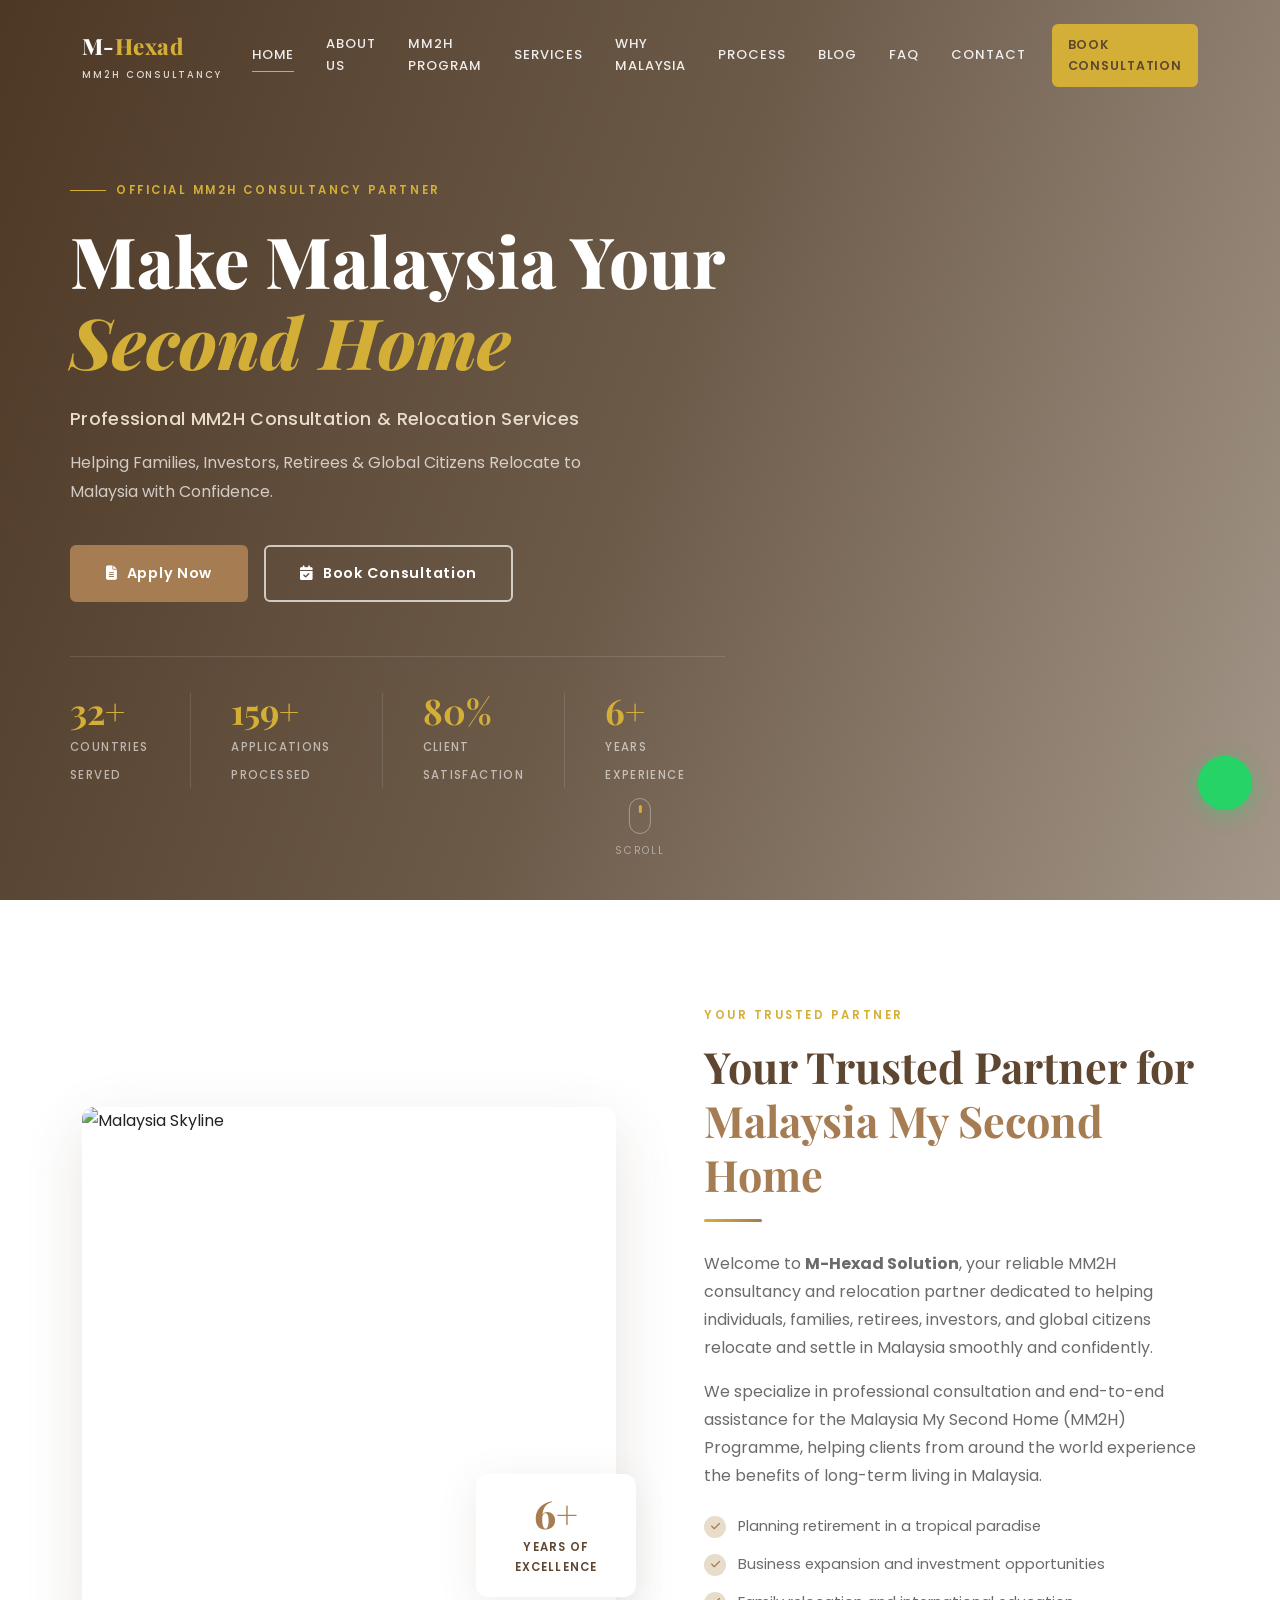
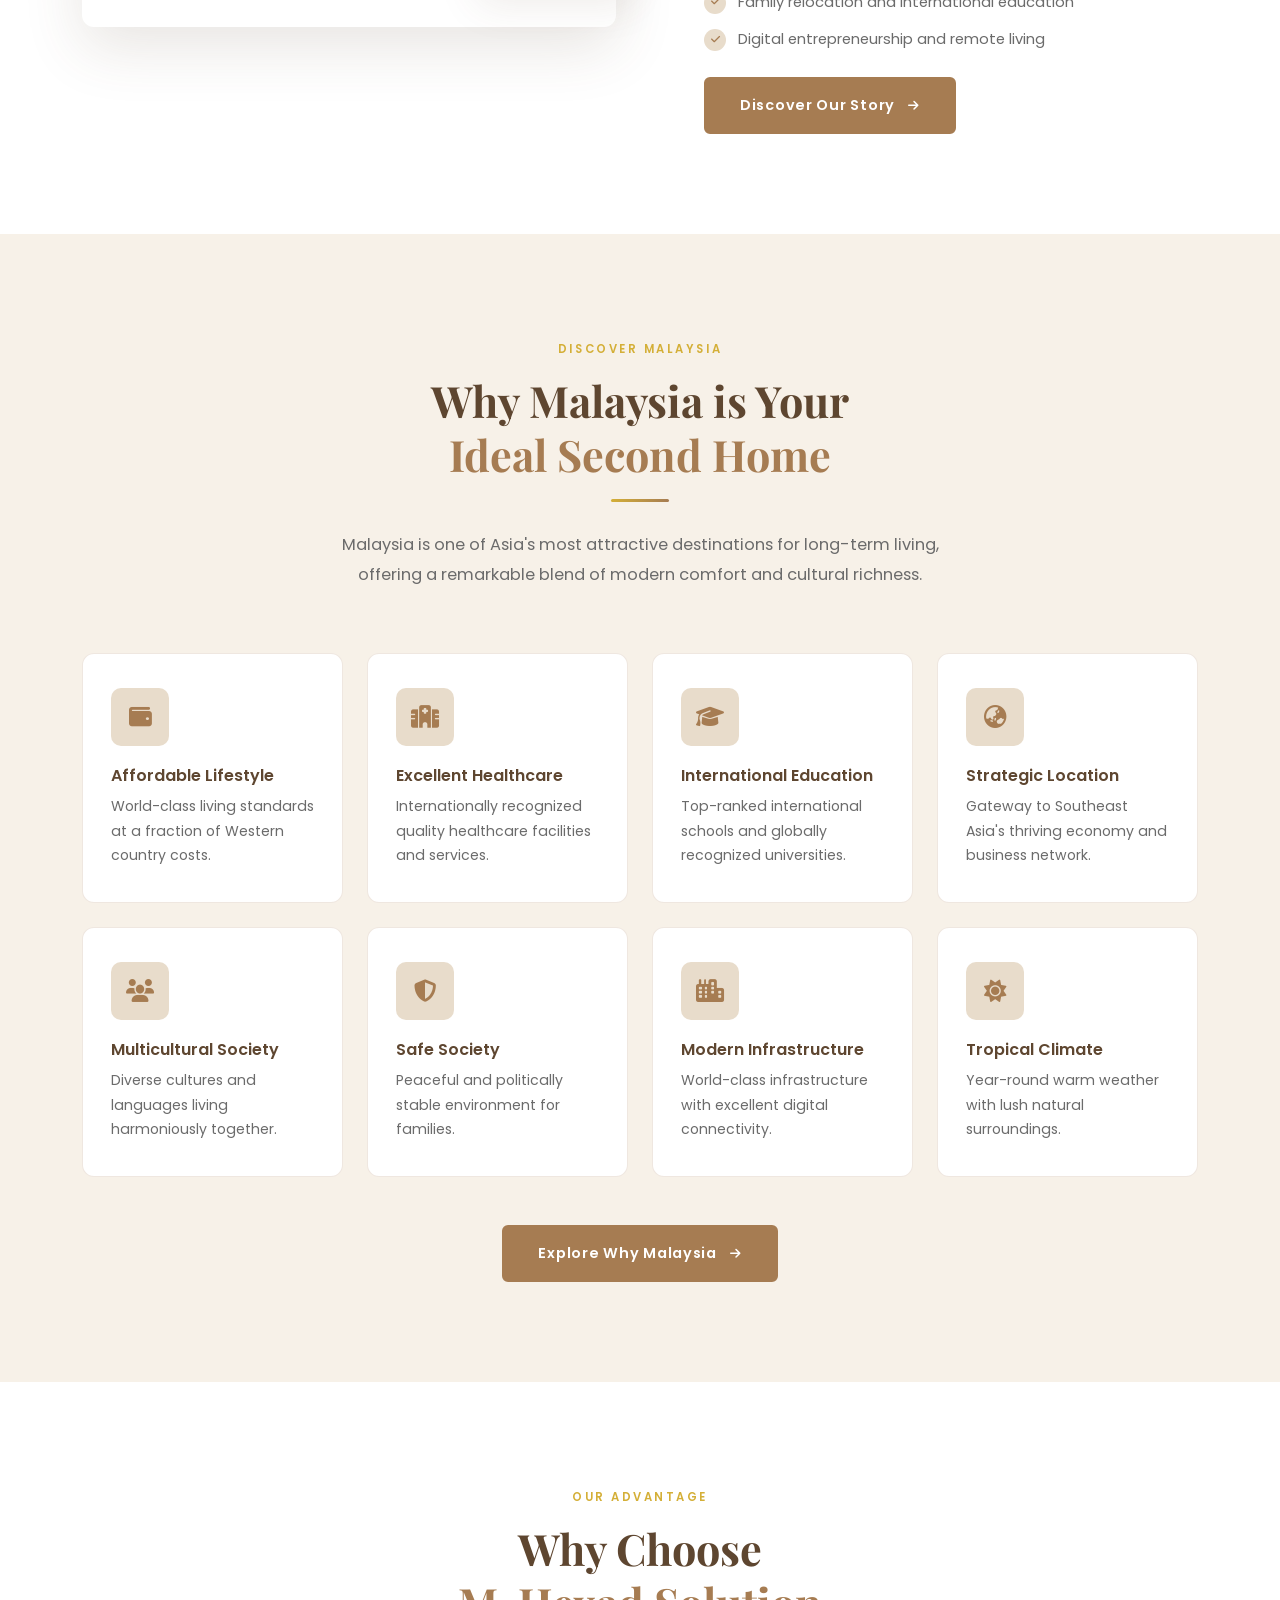
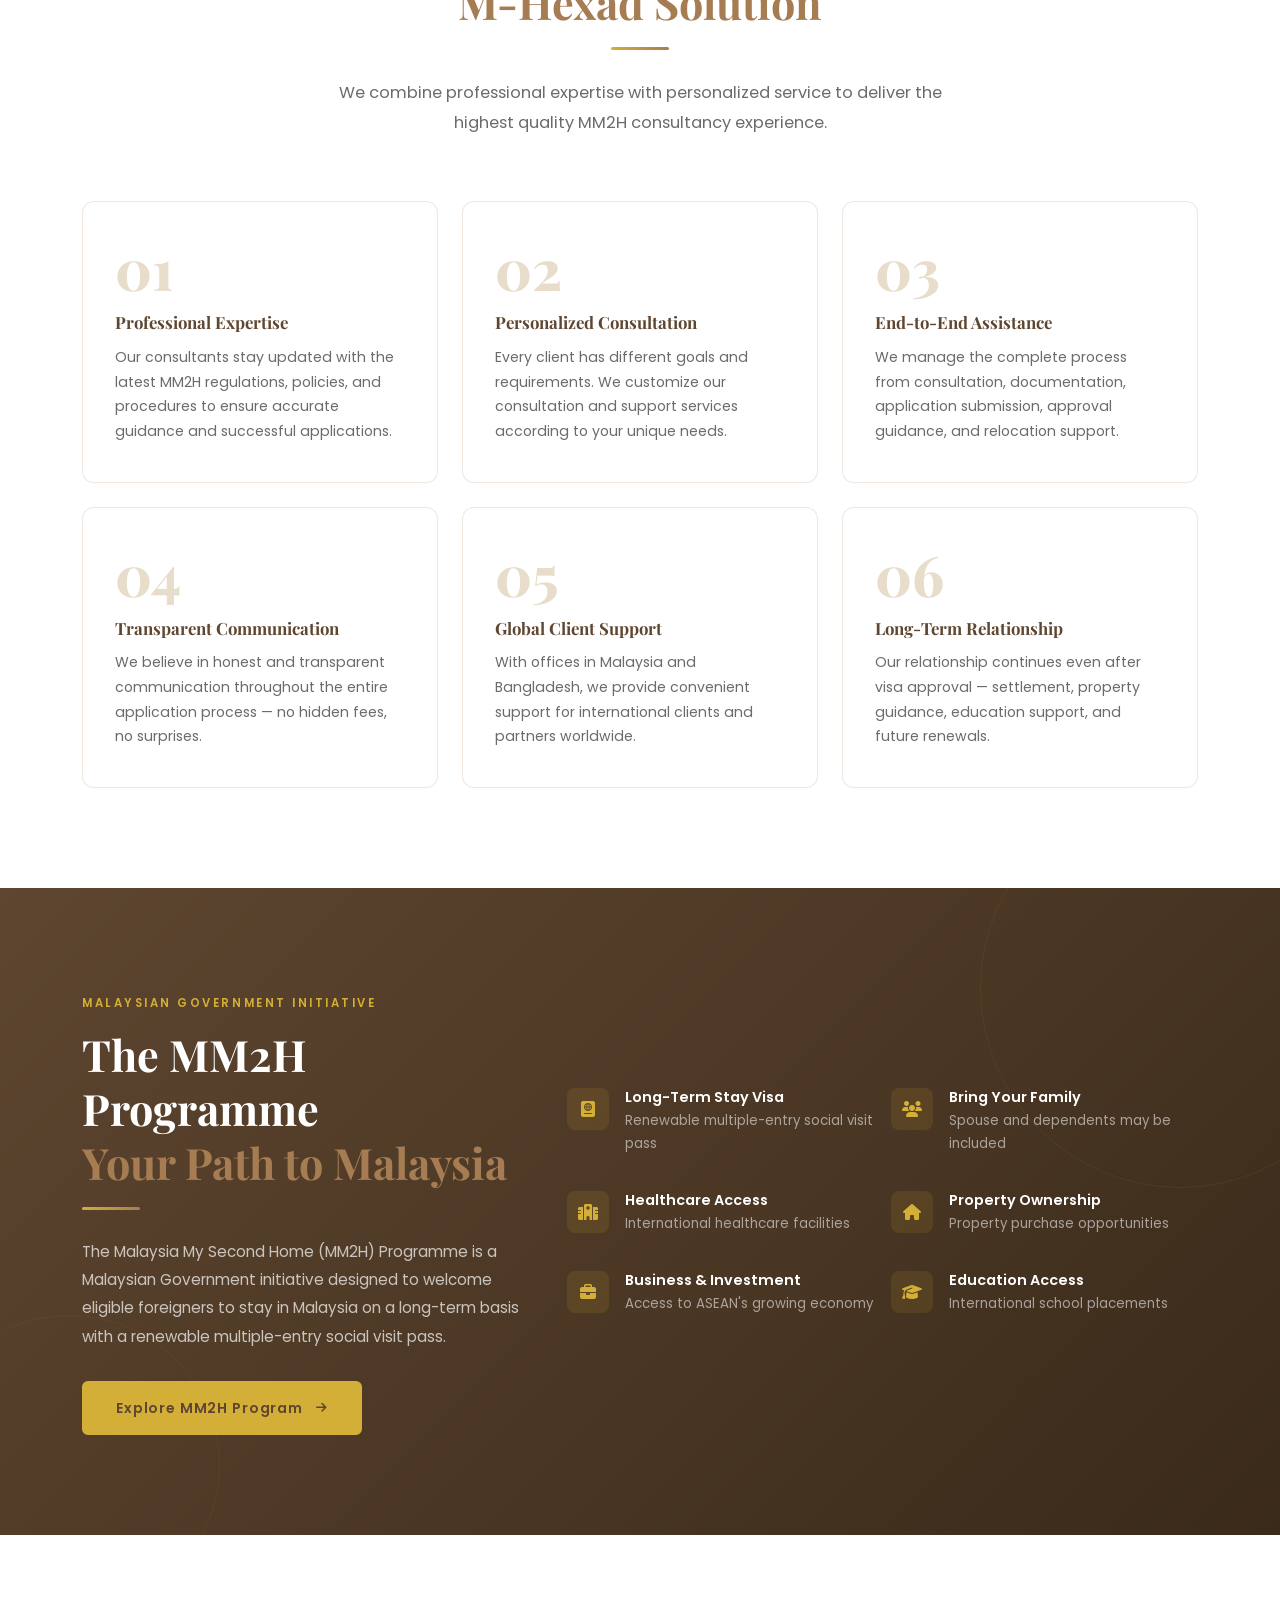
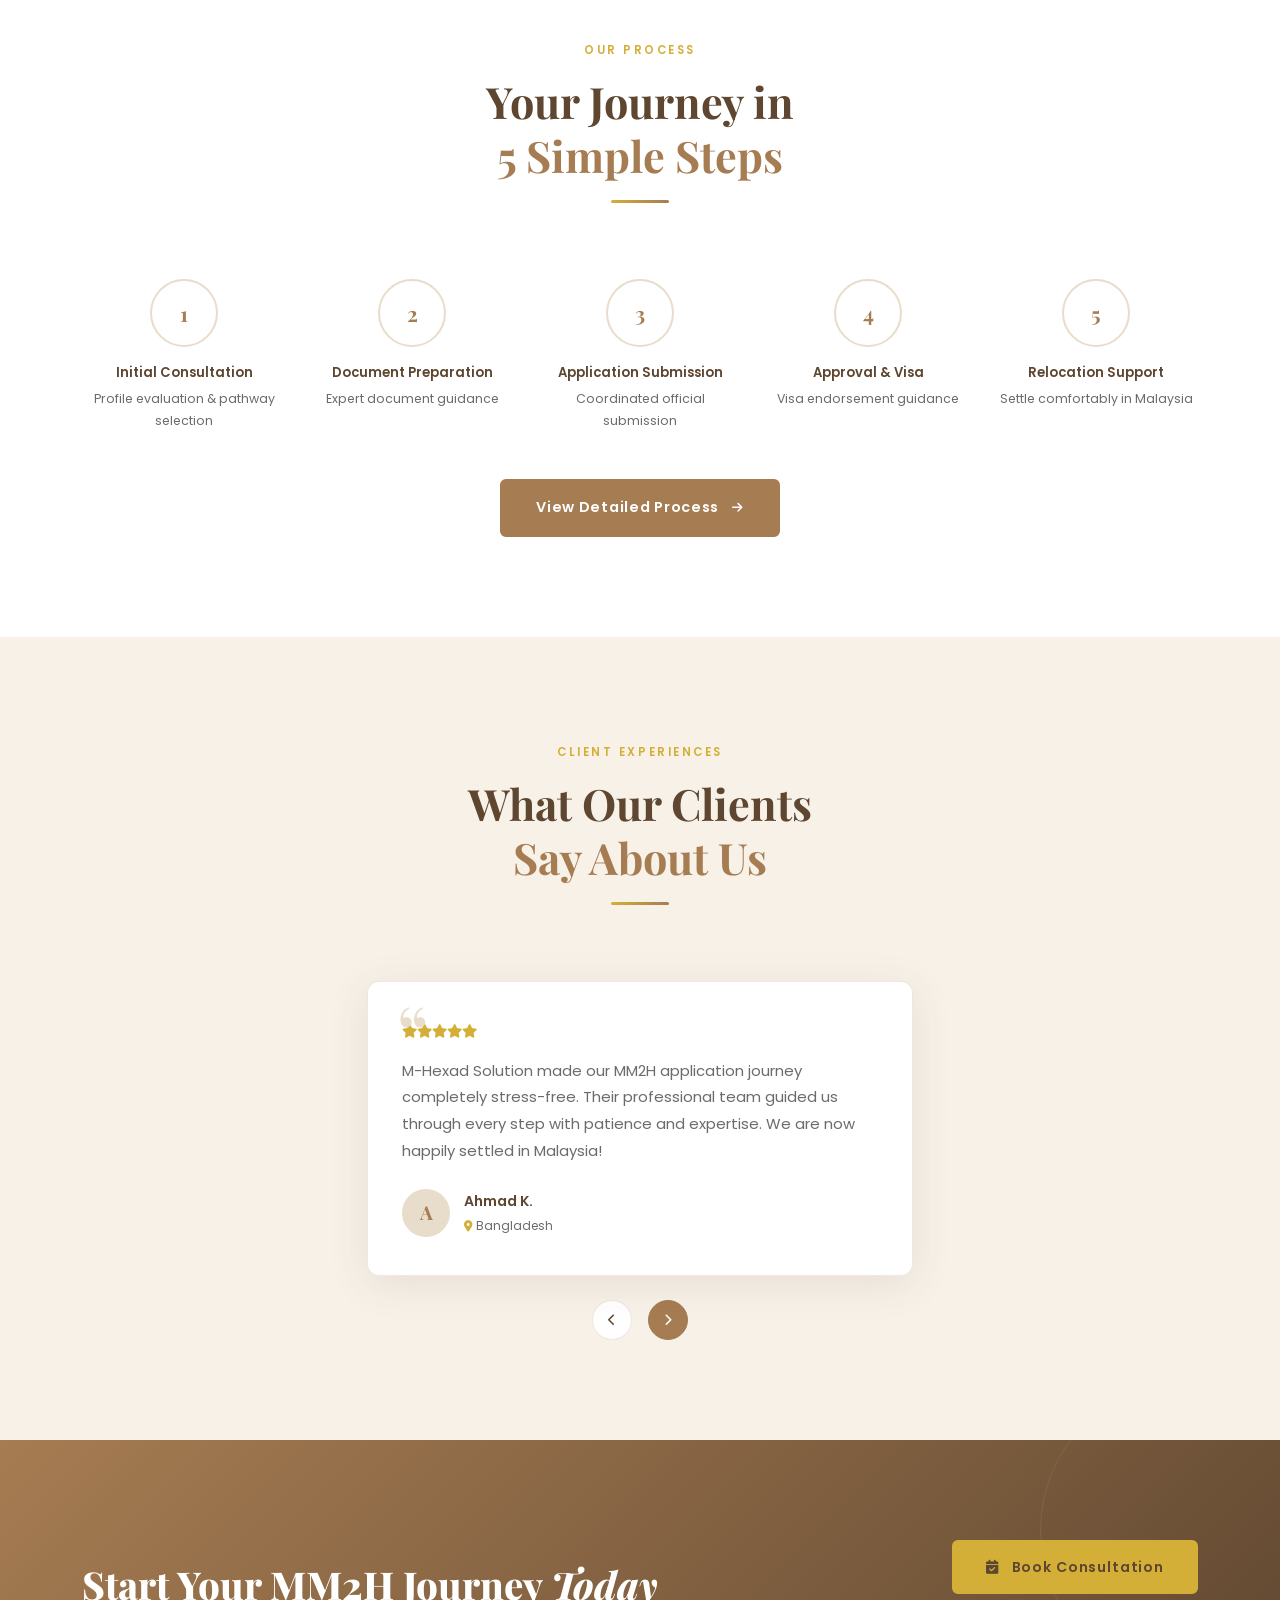
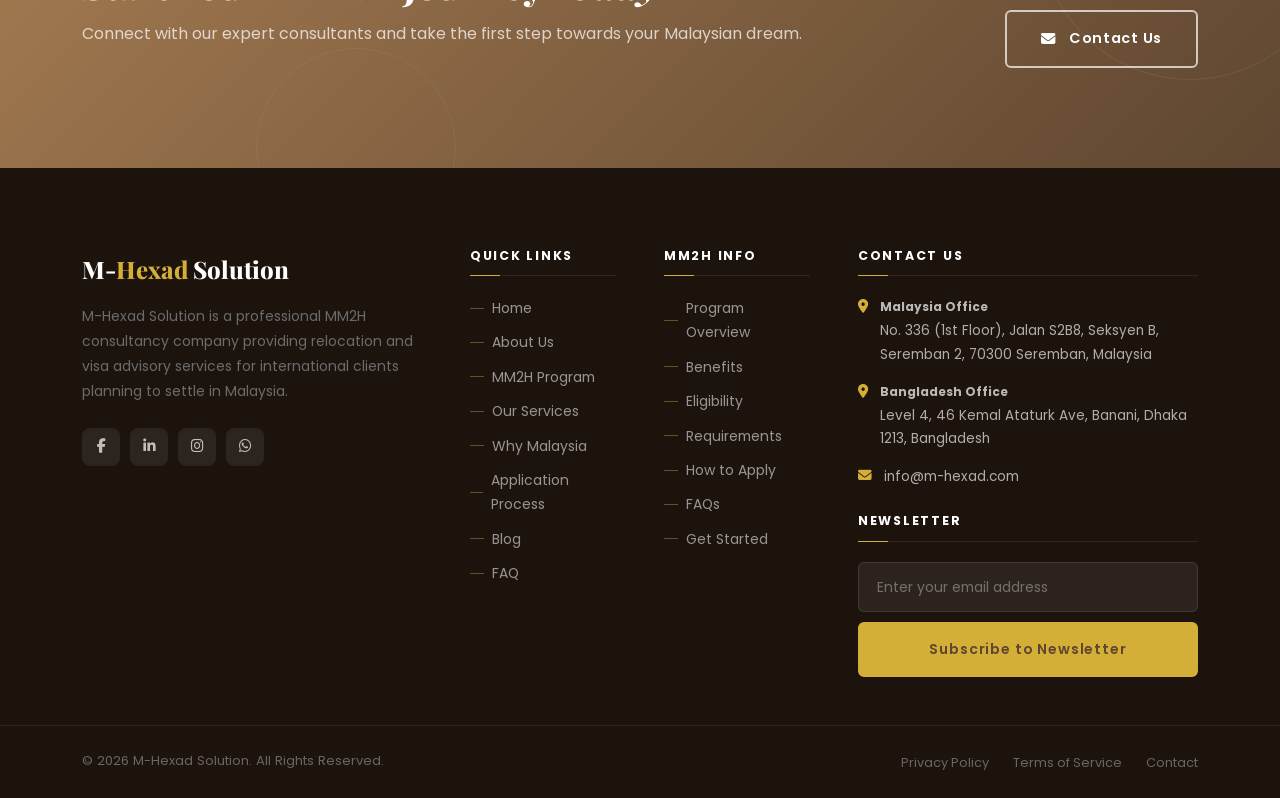
==== index.html @ 9407a7ca "Full Frontend" ====
<!DOCTYPE html>
<html lang="en">

<head>
    <meta charset="UTF-8" />
    <meta name="viewport" content="width=device-width, initial-scale=1.0" />
    <meta name="description"
        content="M-Hexad Solution — Professional MM2H Consultancy & Relocation Services. Helping families, investors, retirees & global citizens relocate to Malaysia with confidence." />
    <title>M-Hexad Solution | Malaysia MM2H Consultancy</title>
    <!-- Bootstrap 5.3 -->
    <link rel="stylesheet" href="https://cdn.jsdelivr.net/npm/bootstrap@5.3.3/dist/css/bootstrap.min.css" />
    <!-- AOS -->
    <link rel="stylesheet" href="https://cdn.jsdelivr.net/npm/aos@2.3.4/dist/aos.css" />
    <!-- Font Awesome -->
    <link rel="stylesheet" href="https://cdnjs.cloudflare.com/ajax/libs/font-awesome/6.5.0/css/all.min.css" />
    <!-- Google Fonts -->
    <link rel="preconnect" href="https://fonts.googleapis.com" />
    <link rel="preconnect" href="https://fonts.gstatic.com" crossorigin />
    <link
        href="https://fonts.googleapis.com/css2?family=Playfair+Display:ital,wght@0,400;0,600;0,700;0,800;1,400;1,600&family=Poppins:wght@300;400;500;600;700&display=swap"
        rel="stylesheet" />
    <!-- Custom CSS -->
    <link rel="stylesheet" href="assets/css/style.css" />
</head>

<body>

    <!-- ============================================================
       NAVIGATION
  ============================================================ -->
    <nav id="mainNav" class="navbar navbar-expand-lg">
        <div class="container">
            <a class="navbar-brand" href="index.html">
                M-<span class="brand-accent">Hexad</span>
                <span class="brand-sub">MM2H Consultancy</span>
            </a>
            <button class="navbar-toggler" type="button" id="navbarToggler" data-bs-toggle="collapse"
                data-bs-target="#navbarMain">
                <i class="fa fa-bars"></i>
            </button>
            <div class="collapse navbar-collapse justify-content-end" id="navbarMain">
                <ul class="navbar-nav align-items-lg-center gap-lg-1">
                    <li class="nav-item"><a class="nav-link active" href="index.html">Home</a></li>
                    <li class="nav-item"><a class="nav-link" href="about.html">About Us</a></li>
                    <li class="nav-item"><a class="nav-link" href="mm2h.html">MM2H Program</a></li>
                    <li class="nav-item"><a class="nav-link" href="services.html">Services</a></li>
                    <li class="nav-item"><a class="nav-link" href="why-malaysia.html">Why Malaysia</a></li>
                    <li class="nav-item"><a class="nav-link" href="process.html">Process</a></li>
                    <li class="nav-item"><a class="nav-link" href="blog.html">Blog</a></li>
                    <li class="nav-item"><a class="nav-link" href="faq.html">FAQ</a></li>
                    <li class="nav-item"><a class="nav-link" href="contact.html">Contact</a></li>
                    <li class="nav-item"><a class="nav-link nav-cta" href="contact.html">Book Consultation</a></li>
                </ul>
            </div>
        </div>
    </nav>

    <!-- ============================================================
       HERO
  ============================================================ -->
    <section id="hero">
        <div class="hero-bg"></div>
        <div class="hero-overlay"></div>
        <div class="container hero-content">
            <div class="row">
                <div class="col-lg-8 col-xl-7">
                    <div class="hero-label" data-aos="fade-down">Official MM2H Consultancy Partner</div>
                    <h1 class="hero-title" data-aos="fade-up" data-aos-delay="100">
                        Make Malaysia Your<br /><em>Second Home</em>
                    </h1>
                    <p class="hero-subtitle" data-aos="fade-up" data-aos-delay="180">Professional MM2H Consultation
                        &amp; Relocation Services</p>
                    <p class="hero-desc" data-aos="fade-up" data-aos-delay="240">Helping Families, Investors, Retirees
                        &amp; Global Citizens Relocate to Malaysia with Confidence.</p>
                    <div class="hero-buttons" data-aos="fade-up" data-aos-delay="300">
                        <a href="mm2h.html" class="btn-primary-custom"><i class="fa fa-file-alt"></i> Apply Now</a>
                        <a href="contact.html" class="btn-outline-custom"><i class="fa fa-calendar-check"></i> Book
                            Consultation</a>
                    </div>
                    <div class="hero-stats" data-aos="fade-up" data-aos-delay="360">
                        <div class="hero-stat-item">
                            <span class="hero-stat-number counter-number" data-target="40" data-suffix="+">0+</span>
                            <span class="hero-stat-label">Countries Served</span>
                        </div>
                        <div class="hero-stat-item">
                            <span class="hero-stat-number counter-number" data-target="500" data-suffix="+">0+</span>
                            <span class="hero-stat-label">Applications Processed</span>
                        </div>
                        <div class="hero-stat-item">
                            <span class="hero-stat-number counter-number" data-target="98" data-suffix="%">0%</span>
                            <span class="hero-stat-label">Client Satisfaction</span>
                        </div>
                        <div class="hero-stat-item">
                            <span class="hero-stat-number counter-number" data-target="8" data-suffix="+">0+</span>
                            <span class="hero-stat-label">Years Experience</span>
                        </div>
                    </div>
                </div>
            </div>
        </div>
        <div class="hero-scroll-indicator" style="cursor:pointer;">
            <div class="scroll-mouse"></div>
            <span>Scroll</span>
        </div>
    </section>

    <!-- ============================================================
       WELCOME / ABOUT SECTION
  ============================================================ -->
    <section class="section-pad bg-white">
        <div class="container">
            <div class="row align-items-center g-5">
                <div class="col-lg-6" data-aos="fade-right">
                    <div class="welcome-image-wrap">
                        <img src="https://images.unsplash.com/photo-1559628376-f3fe5f782a2e?w=800&q=85"
                            alt="Malaysia Skyline" class="welcome-image-main" />
                        <div class="welcome-image-badge">
                            <span class="badge-number counter-number" data-target="8" data-suffix="+">0+</span>
                            <div class="badge-text">Years of<br />Excellence</div>
                        </div>
                    </div>
                </div>
                <div class="col-lg-6" data-aos="fade-left">
                    <div class="welcome-content-wrap">
                        <span class="section-label">Your Trusted Partner</span>
                        <h2 class="section-title">Your Trusted Partner for<br /><span>Malaysia My Second Home</span>
                        </h2>
                        <div class="section-divider"></div>
                        <p class="mb-3">Welcome to <strong>M-Hexad Solution</strong>, your reliable MM2H consultancy and
                            relocation partner dedicated to helping individuals, families, retirees, investors, and
                            global citizens relocate and settle in Malaysia smoothly and confidently.</p>
                        <p class="mb-4">We specialize in professional consultation and end-to-end assistance for the
                            Malaysia My Second Home (MM2H) Programme, helping clients from around the world experience
                            the benefits of long-term living in Malaysia.</p>
                        <ul class="check-list mb-4">
                            <li><span class="check-icon"><i class="fa fa-check"></i></span>Planning retirement in a
                                tropical paradise</li>
                            <li><span class="check-icon"><i class="fa fa-check"></i></span>Business expansion and
                                investment opportunities</li>
                            <li><span class="check-icon"><i class="fa fa-check"></i></span>Family relocation and
                                international education</li>
                            <li><span class="check-icon"><i class="fa fa-check"></i></span>Digital entrepreneurship and
                                remote living</li>
                        </ul>
                        <a href="about.html" class="btn-primary-custom">Discover Our Story <i
                                class="fa fa-arrow-right ms-1" style="font-size:0.75rem;"></i></a>
                    </div>
                </div>
            </div>
        </div>
    </section>

    <!-- ============================================================
       WHY MALAYSIA — ICON CARDS
  ============================================================ -->
    <section class="section-pad bg-cream">
        <div class="container">
            <div class="row justify-content-center text-center mb-5">
                <div class="col-lg-7" data-aos="fade-up">
                    <span class="section-label">Discover Malaysia</span>
                    <h2 class="section-title">Why Malaysia is Your<br /><span>Ideal Second Home</span></h2>
                    <div class="section-divider center"></div>
                    <p class="section-desc mx-auto">Malaysia is one of Asia's most attractive destinations for long-term
                        living, offering a remarkable blend of modern comfort and cultural richness.</p>
                </div>
            </div>
            <div class="row g-4">
                <div class="col-sm-6 col-lg-3" data-aos="fade-up" data-aos-delay="0">
                    <div class="icon-card">
                        <div class="card-icon"><i class="fa fa-wallet"></i></div>
                        <h5>Affordable Lifestyle</h5>
                        <p>World-class living standards at a fraction of Western country costs.</p>
                    </div>
                </div>
                <div class="col-sm-6 col-lg-3" data-aos="fade-up" data-aos-delay="80">
                    <div class="icon-card">
                        <div class="card-icon"><i class="fa fa-hospital"></i></div>
                        <h5>Excellent Healthcare</h5>
                        <p>Internationally recognized quality healthcare facilities and services.</p>
                    </div>
                </div>
                <div class="col-sm-6 col-lg-3" data-aos="fade-up" data-aos-delay="160">
                    <div class="icon-card">
                        <div class="card-icon"><i class="fa fa-graduation-cap"></i></div>
                        <h5>International Education</h5>
                        <p>Top-ranked international schools and globally recognized universities.</p>
                    </div>
                </div>
                <div class="col-sm-6 col-lg-3" data-aos="fade-up" data-aos-delay="240">
                    <div class="icon-card">
                        <div class="card-icon"><i class="fa fa-globe-asia"></i></div>
                        <h5>Strategic Location</h5>
                        <p>Gateway to Southeast Asia's thriving economy and business network.</p>
                    </div>
                </div>
                <div class="col-sm-6 col-lg-3" data-aos="fade-up" data-aos-delay="0">
                    <div class="icon-card">
                        <div class="card-icon"><i class="fa fa-users"></i></div>
                        <h5>Multicultural Society</h5>
                        <p>Diverse cultures and languages living harmoniously together.</p>
                    </div>
                </div>
                <div class="col-sm-6 col-lg-3" data-aos="fade-up" data-aos-delay="80">
                    <div class="icon-card">
                        <div class="card-icon"><i class="fa fa-shield-alt"></i></div>
                        <h5>Safe Society</h5>
                        <p>Peaceful and politically stable environment for families.</p>
                    </div>
                </div>
                <div class="col-sm-6 col-lg-3" data-aos="fade-up" data-aos-delay="160">
                    <div class="icon-card">
                        <div class="card-icon"><i class="fa fa-city"></i></div>
                        <h5>Modern Infrastructure</h5>
                        <p>World-class infrastructure with excellent digital connectivity.</p>
                    </div>
                </div>
                <div class="col-sm-6 col-lg-3" data-aos="fade-up" data-aos-delay="240">
                    <div class="icon-card">
                        <div class="card-icon"><i class="fa fa-sun"></i></div>
                        <h5>Tropical Climate</h5>
                        <p>Year-round warm weather with lush natural surroundings.</p>
                    </div>
                </div>
            </div>
            <div class="text-center mt-5" data-aos="fade-up">
                <a href="why-malaysia.html" class="btn-primary-custom">Explore Why Malaysia <i
                        class="fa fa-arrow-right ms-1" style="font-size:0.75rem;"></i></a>
            </div>
        </div>
    </section>

    <!-- ============================================================
       WHY CHOOSE M-HEXAD
  ============================================================ -->
    <section class="section-pad bg-white">
        <div class="container">
            <div class="row justify-content-center text-center mb-5">
                <div class="col-lg-7" data-aos="fade-up">
                    <span class="section-label">Our Advantage</span>
                    <h2 class="section-title">Why Choose<br /><span>M-Hexad Solution</span></h2>
                    <div class="section-divider center"></div>
                    <p class="section-desc mx-auto">We combine professional expertise with personalized service to
                        deliver the highest quality MM2H consultancy experience.</p>
                </div>
            </div>
            <div class="row g-4">
                <div class="col-md-6 col-lg-4" data-aos="fade-up" data-aos-delay="0">
                    <div class="feature-card">
                        <div class="fc-number">01</div>
                        <h5>Professional Expertise</h5>
                        <p>Our consultants stay updated with the latest MM2H regulations, policies, and procedures to
                            ensure accurate guidance and successful applications.</p>
                    </div>
                </div>
                <div class="col-md-6 col-lg-4" data-aos="fade-up" data-aos-delay="80">
                    <div class="feature-card">
                        <div class="fc-number">02</div>
                        <h5>Personalized Consultation</h5>
                        <p>Every client has different goals and requirements. We customize our consultation and support
                            services according to your unique needs.</p>
                    </div>
                </div>
                <div class="col-md-6 col-lg-4" data-aos="fade-up" data-aos-delay="160">
                    <div class="feature-card">
                        <div class="fc-number">03</div>
                        <h5>End-to-End Assistance</h5>
                        <p>We manage the complete process from consultation, documentation, application submission,
                            approval guidance, and relocation support.</p>
                    </div>
                </div>
                <div class="col-md-6 col-lg-4" data-aos="fade-up" data-aos-delay="0">
                    <div class="feature-card">
                        <div class="fc-number">04</div>
                        <h5>Transparent Communication</h5>
                        <p>We believe in honest and transparent communication throughout the entire application process
                            — no hidden fees, no surprises.</p>
                    </div>
                </div>
                <div class="col-md-6 col-lg-4" data-aos="fade-up" data-aos-delay="80">
                    <div class="feature-card">
                        <div class="fc-number">05</div>
                        <h5>Global Client Support</h5>
                        <p>With offices in Malaysia and Bangladesh, we provide convenient support for international
                            clients and partners worldwide.</p>
                    </div>
                </div>
                <div class="col-md-6 col-lg-4" data-aos="fade-up" data-aos-delay="160">
                    <div class="feature-card">
                        <div class="fc-number">06</div>
                        <h5>Long-Term Relationship</h5>
                        <p>Our relationship continues even after visa approval — settlement, property guidance,
                            education support, and future renewals.</p>
                    </div>
                </div>
            </div>
        </div>
    </section>

    <!-- ============================================================
       MM2H OVERVIEW
  ============================================================ -->
    <section class="section-pad mm2h-overview-section">
        <div class="container" style="position:relative;z-index:2;">
            <div class="row align-items-center g-5">
                <div class="col-lg-5" data-aos="fade-right">
                    <span class="section-label">Malaysian Government Initiative</span>
                    <h2 class="section-title" style="color:#fff;">The MM2H Programme<br /><span>Your Path to
                            Malaysia</span></h2>
                    <div class="section-divider"></div>
                    <p style="color:rgba(255,255,255,0.7);margin-bottom:30px;font-size:0.95rem;line-height:1.85;">The
                        Malaysia My Second Home (MM2H) Programme is a Malaysian Government initiative designed to
                        welcome eligible foreigners to stay in Malaysia on a long-term basis with a renewable
                        multiple-entry social visit pass.</p>
                    <a href="mm2h.html" class="btn-gold">Explore MM2H Program <i class="fa fa-arrow-right ms-1"
                            style="font-size:0.75rem;"></i></a>
                </div>
                <div class="col-lg-7" data-aos="fade-left">
                    <div class="row g-3">
                        <div class="col-sm-6">
                            <div class="benefit-item">
                                <div class="benefit-icon"><i class="fa fa-passport"></i></div>
                                <div class="benefit-text">
                                    <h6>Long-Term Stay Visa</h6>
                                    <p>Renewable multiple-entry social visit pass</p>
                                </div>
                            </div>
                        </div>
                        <div class="col-sm-6">
                            <div class="benefit-item">
                                <div class="benefit-icon"><i class="fa fa-users"></i></div>
                                <div class="benefit-text">
                                    <h6>Bring Your Family</h6>
                                    <p>Spouse and dependents may be included</p>
                                </div>
                            </div>
                        </div>
                        <div class="col-sm-6">
                            <div class="benefit-item">
                                <div class="benefit-icon"><i class="fa fa-hospital"></i></div>
                                <div class="benefit-text">
                                    <h6>Healthcare Access</h6>
                                    <p>International healthcare facilities</p>
                                </div>
                            </div>
                        </div>
                        <div class="col-sm-6">
                            <div class="benefit-item">
                                <div class="benefit-icon"><i class="fa fa-home"></i></div>
                                <div class="benefit-text">
                                    <h6>Property Ownership</h6>
                                    <p>Property purchase opportunities</p>
                                </div>
                            </div>
                        </div>
                        <div class="col-sm-6">
                            <div class="benefit-item">
                                <div class="benefit-icon"><i class="fa fa-briefcase"></i></div>
                                <div class="benefit-text">
                                    <h6>Business &amp; Investment</h6>
                                    <p>Access to ASEAN's growing economy</p>
                                </div>
                            </div>
                        </div>
                        <div class="col-sm-6">
                            <div class="benefit-item">
                                <div class="benefit-icon"><i class="fa fa-graduation-cap"></i></div>
                                <div class="benefit-text">
                                    <h6>Education Access</h6>
                                    <p>International school placements</p>
                                </div>
                            </div>
                        </div>
                    </div>
                </div>
            </div>
        </div>
    </section>

    <!-- ============================================================
       APPLICATION PROCESS PREVIEW
  ============================================================ -->
    <section class="section-pad bg-white">
        <div class="container">
            <div class="row justify-content-center text-center mb-5">
                <div class="col-lg-6" data-aos="fade-up">
                    <span class="section-label">Our Process</span>
                    <h2 class="section-title">Your Journey in<br /><span>5 Simple Steps</span></h2>
                    <div class="section-divider center"></div>
                </div>
            </div>
            <div class="row g-4 position-relative">
                <div class="col-sm-6 col-lg" data-aos="zoom-in" data-aos-delay="0">
                    <div class="process-step-preview">
                        <div class="step-circle">1</div>
                        <h6>Initial Consultation</h6>
                        <p>Profile evaluation &amp; pathway selection</p>
                    </div>
                </div>
                <div class="col-sm-6 col-lg" data-aos="zoom-in" data-aos-delay="80">
                    <div class="process-step-preview">
                        <div class="step-circle">2</div>
                        <h6>Document Preparation</h6>
                        <p>Expert document guidance</p>
                    </div>
                </div>
                <div class="col-sm-6 col-lg" data-aos="zoom-in" data-aos-delay="160">
                    <div class="process-step-preview">
                        <div class="step-circle">3</div>
                        <h6>Application Submission</h6>
                        <p>Coordinated official submission</p>
                    </div>
                </div>
                <div class="col-sm-6 col-lg" data-aos="zoom-in" data-aos-delay="240">
                    <div class="process-step-preview">
                        <div class="step-circle">4</div>
                        <h6>Approval &amp; Visa</h6>
                        <p>Visa endorsement guidance</p>
                    </div>
                </div>
                <div class="col-sm-6 col-lg" data-aos="zoom-in" data-aos-delay="320">
                    <div class="process-step-preview">
                        <div class="step-circle">5</div>
                        <h6>Relocation Support</h6>
                        <p>Settle comfortably in Malaysia</p>
                    </div>
                </div>
            </div>
            <div class="text-center mt-5" data-aos="fade-up">
                <a href="process.html" class="btn-primary-custom">View Detailed Process <i
                        class="fa fa-arrow-right ms-1" style="font-size:0.75rem;"></i></a>
            </div>
        </div>
    </section>

    <!-- ============================================================
       TESTIMONIALS
  ============================================================ -->
    <section class="section-pad bg-cream">
        <div class="container">
            <div class="row justify-content-center text-center mb-5">
                <div class="col-lg-6" data-aos="fade-up">
                    <span class="section-label">Client Experiences</span>
                    <h2 class="section-title">What Our Clients<br /><span>Say About Us</span></h2>
                    <div class="section-divider center"></div>
                </div>
            </div>
            <div id="testimonialCarousel" style="position:relative;">
                <div class="t-slide">
                    <div class="row justify-content-center">
                        <div class="col-md-8 col-lg-6">
                            <div class="testimonial-card" data-aos="fade-up">
                                <div class="t-stars"><i class="fa fa-star"></i><i class="fa fa-star"></i><i
                                        class="fa fa-star"></i><i class="fa fa-star"></i><i class="fa fa-star"></i>
                                </div>
                                <p class="t-text">M-Hexad Solution made our MM2H application journey completely
                                    stress-free. Their professional team guided us through every step with patience and
                                    expertise. We are now happily settled in Malaysia!</p>
                                <div class="t-author">
                                    <div class="t-avatar">A</div>
                                    <div>
                                        <div class="t-name">Ahmad K.</div>
                                        <div class="t-country"><i class="fa fa-map-marker-alt me-1"
                                                style="font-size:0.7rem;color:var(--accent);"></i>Bangladesh</div>
                                    </div>
                                </div>
                            </div>
                        </div>
                    </div>
                </div>
                <div class="t-slide">
                    <div class="row justify-content-center">
                        <div class="col-md-8 col-lg-6">
                            <div class="testimonial-card" data-aos="fade-up">
                                <div class="t-stars"><i class="fa fa-star"></i><i class="fa fa-star"></i><i
                                        class="fa fa-star"></i><i class="fa fa-star"></i><i class="fa fa-star"></i>
                                </div>
                                <p class="t-text">As a retiree looking for a second home, I couldn't have asked for
                                    better guidance. M-Hexad's team was knowledgeable, responsive, and truly cared about
                                    my family's transition to Malaysia.</p>
                                <div class="t-author">
                                    <div class="t-avatar">R</div>
                                    <div>
                                        <div class="t-name">Robert L.</div>
                                        <div class="t-country"><i class="fa fa-map-marker-alt me-1"
                                                style="font-size:0.7rem;color:var(--accent);"></i>United Kingdom</div>
                                    </div>
                                </div>
                            </div>
                        </div>
                    </div>
                </div>
                <div class="t-slide">
                    <div class="row justify-content-center">
                        <div class="col-md-8 col-lg-6">
                            <div class="testimonial-card" data-aos="fade-up">
                                <div class="t-stars"><i class="fa fa-star"></i><i class="fa fa-star"></i><i
                                        class="fa fa-star"></i><i class="fa fa-star"></i><i
                                        class="fa fa-star-half-alt"></i></div>
                                <p class="t-text">Excellent service from start to finish. The team's expertise in MM2H
                                    regulations saved us months of confusion. Highly recommend M-Hexad for anyone
                                    serious about relocating to Malaysia.</p>
                                <div class="t-author">
                                    <div class="t-avatar">S</div>
                                    <div>
                                        <div class="t-name">Siti N.</div>
                                        <div class="t-country"><i class="fa fa-map-marker-alt me-1"
                                                style="font-size:0.7rem;color:var(--accent);"></i>Indonesia</div>
                                    </div>
                                </div>
                            </div>
                        </div>
                    </div>
                </div>
                <div class="d-flex justify-content-center gap-3 mt-4">
                    <button id="tPrev"
                        style="width:40px;height:40px;border-radius:50%;background:var(--white);border:1px solid var(--border);display:flex;align-items:center;justify-content:center;cursor:pointer;transition:all 0.3s;"><i
                            class="fa fa-chevron-left" style="color:var(--dark);font-size:0.75rem;"></i></button>
                    <button id="tNext"
                        style="width:40px;height:40px;border-radius:50%;background:var(--primary);border:1px solid var(--primary);display:flex;align-items:center;justify-content:center;cursor:pointer;transition:all 0.3s;"><i
                            class="fa fa-chevron-right" style="color:var(--white);font-size:0.75rem;"></i></button>
                </div>
            </div>
        </div>
    </section>

    <!-- ============================================================
       CTA BANNER
  ============================================================ -->
    <section class="section-pad cta-banner">
        <div class="container" style="position:relative;z-index:2;">
            <div class="row align-items-center">
                <div class="col-lg-8" data-aos="fade-right">
                    <h2 class="cta-banner-title">Start Your MM2H Journey <em>Today</em></h2>
                    <p class="cta-banner-desc">Connect with our expert consultants and take the first step towards your
                        Malaysian dream.</p>
                </div>
                <div class="col-lg-4 text-lg-end mt-4 mt-lg-0" data-aos="fade-left">
                    <div class="d-flex gap-3 justify-content-lg-end flex-wrap">
                        <a href="contact.html" class="btn-gold"><i class="fa fa-calendar-check me-1"></i> Book
                            Consultation</a>
                        <a href="contact.html" class="btn-outline-custom"><i class="fa fa-envelope me-1"></i> Contact
                            Us</a>
                    </div>
                </div>
            </div>
        </div>
    </section>

    <!-- ============================================================
       FOOTER
  ============================================================ -->
    <footer id="footer">
        <div class="container">
            <div class="row g-5">
                <div class="col-lg-4">
                    <span class="footer-brand">M-<span class="brand-accent">Hexad</span> Solution</span>
                    <p class="footer-desc">M-Hexad Solution is a professional MM2H consultancy company providing
                        relocation and visa advisory services for international clients planning to settle in Malaysia.
                    </p>
                    <div class="footer-social">
                        <a href="#" class="social-link" title="Facebook"><i class="fab fa-facebook-f"></i></a>
                        <a href="#" class="social-link" title="LinkedIn"><i class="fab fa-linkedin-in"></i></a>
                        <a href="#" class="social-link" title="Instagram"><i class="fab fa-instagram"></i></a>
                        <a href="#" class="social-link" title="WhatsApp"><i class="fab fa-whatsapp"></i></a>
                    </div>
                </div>
                <div class="col-sm-6 col-lg-2">
                    <h5 class="footer-title">Quick Links</h5>
                    <ul class="footer-links">
                        <li><a href="index.html">Home</a></li>
                        <li><a href="about.html">About Us</a></li>
                        <li><a href="mm2h.html">MM2H Program</a></li>
                        <li><a href="services.html">Our Services</a></li>
                        <li><a href="why-malaysia.html">Why Malaysia</a></li>
                        <li><a href="process.html">Application Process</a></li>
                        <li><a href="blog.html">Blog</a></li>
                        <li><a href="faq.html">FAQ</a></li>
                    </ul>
                </div>
                <div class="col-sm-6 col-lg-2">
                    <h5 class="footer-title">MM2H Info</h5>
                    <ul class="footer-links">
                        <li><a href="mm2h.html">Program Overview</a></li>
                        <li><a href="mm2h.html#benefits">Benefits</a></li>
                        <li><a href="mm2h.html#eligibility">Eligibility</a></li>
                        <li><a href="mm2h.html#requirements">Requirements</a></li>
                        <li><a href="process.html">How to Apply</a></li>
                        <li><a href="faq.html">FAQs</a></li>
                        <li><a href="contact.html">Get Started</a></li>
                    </ul>
                </div>
                <div class="col-lg-4">
                    <h5 class="footer-title">Contact Us</h5>
                    <div class="footer-contact-item">
                        <i class="fa fa-map-marker-alt"></i>
                        <span><strong
                                style="color:rgba(255,255,255,0.7);font-size:0.75rem;display:block;margin-bottom:2px;">Malaysia
                                Office</strong>No. 336 (1st Floor), Jalan S2B8, Seksyen B, Seremban 2, 70300 Seremban,
                            Malaysia</span>
                    </div>
                    <div class="footer-contact-item">
                        <i class="fa fa-map-marker-alt"></i>
                        <span><strong
                                style="color:rgba(255,255,255,0.7);font-size:0.75rem;display:block;margin-bottom:2px;">Bangladesh
                                Office</strong>Level 4, 46 Kemal Ataturk Ave, Banani, Dhaka 1213, Bangladesh</span>
                    </div>
                    <div class="footer-contact-item"><i class="fa fa-envelope"></i><a href="mailto:info@m-hexad.com"
                            style="color:rgba(255,255,255,0.65);">info@m-hexad.com</a></div>
                    <h5 class="footer-title mt-4">Newsletter</h5>
                    <form id="newsletterForm" class="newsletter-form">
                        <input type="email" class="newsletter-input" placeholder="Enter your email address" required />
                        <button type="submit" class="btn-gold w-100" style="justify-content:center;">Subscribe to
                            Newsletter</button>
                    </form>
                </div>
            </div>
        </div>
        <div class="footer-bottom mt-5">
            <div class="container">
                <div class="row align-items-center">
                    <div class="col-md-6">
                        <p class="copyright mb-0">© 2026 M-Hexad Solution. All Rights Reserved.</p>
                    </div>
                    <div class="col-md-6 text-md-end footer-bottom-links">
                        <a href="#">Privacy Policy</a>
                        <a href="#">Terms of Service</a>
                        <a href="contact.html">Contact</a>
                    </div>
                </div>
            </div>
        </div>
    </footer>

    <!-- Floating WhatsApp -->
    <a href="https://wa.me/60XXXXXXXXX" class="float-whatsapp" target="_blank" title="Chat on WhatsApp">
        <i class="fab fa-whatsapp"></i>
    </a>

    <!-- Scroll Top -->
    <div id="scrollTop" title="Back to Top"><i class="fa fa-chevron-up"></i></div>

    <!-- Scripts -->
    <script src="https://cdn.jsdelivr.net/npm/bootstrap@5.3.3/dist/js/bootstrap.bundle.min.js"></script>
    <script src="https://cdn.jsdelivr.net/npm/jquery@3.7.1/dist/jquery.min.js"></script>
    <script src="https://cdn.jsdelivr.net/npm/aos@2.3.4/dist/aos.js"></script>
    <script src="assets/js/index.js"></script>
</body>

</html>
---- assets/css/style.css ----
/* ============================================================
   M-HEXAD SOLUTION — LUXURY MM2H CONSULTANCY
   Centralized Stylesheet
   ============================================================ */

/* Google Fonts Import */
@import url("https://fonts.googleapis.com/css2?family=Playfair+Display:ital,wght@0,400;0,500;0,600;0,700;0,800;1,400;1,600&family=Poppins:wght@300;400;500;600;700&display=swap");

/* ============================================================
   CSS VARIABLES
   ============================================================ */
:root {
  --primary: #a67c52;
  --secondary: #e8dccb;
  --bg: #f7f1e8;
  --dark: #5e4630;
  --accent: #d4af37;
  --text: #222222;
  --white: #ffffff;
  --light-text: #6b6b6b;
  --border: rgba(166, 124, 82, 0.18);
  --shadow: 0 8px 40px rgba(94, 70, 48, 0.1);
  --shadow-lg: 0 20px 60px rgba(94, 70, 48, 0.14);
  --radius: 6px;
  --radius-lg: 12px;
  --transition: all 0.35s cubic-bezier(0.4, 0, 0.2, 1);
}

/* ============================================================
   RESET & BASE
   ============================================================ */
*,
*::before,
*::after {
  box-sizing: border-box;
  margin: 0;
  padding: 0;
}

html {
  scroll-behavior: smooth;
}

body {
  font-family: "Poppins", sans-serif;
  font-size: 16px;
  line-height: 1.75;
  color: var(--text);
  background-color: var(--bg);
  overflow-x: hidden;
}

h1,
h2,
h3,
h4,
h5,
h6 {
  font-family: "Playfair Display", serif;
  line-height: 1.25;
  color: var(--dark);
  font-weight: 700;
}

p {
  color: var(--light-text);
}

a {
  text-decoration: none;
  color: var(--primary);
  transition: var(--transition);
}
a:hover {
  color: var(--dark);
}

img {
  max-width: 100%;
  height: auto;
  display: block;
}

ul {
  list-style: none;
  padding: 0;
  margin: 0;
}

::selection {
  background: var(--accent);
  color: var(--white);
}

/* ============================================================
   TYPOGRAPHY SCALE
   ============================================================ */
.section-label {
  display: inline-block;
  font-family: "Poppins", sans-serif;
  font-size: 0.72rem;
  font-weight: 600;
  letter-spacing: 0.22em;
  text-transform: uppercase;
  color: var(--accent);
  margin-bottom: 14px;
}

.section-title {
  font-size: clamp(1.9rem, 3.5vw, 2.7rem);
  font-weight: 700;
  margin-bottom: 18px;
  color: var(--dark);
}

.section-title span {
  color: var(--primary);
}

.section-desc {
  font-size: 1.02rem;
  color: var(--light-text);
  max-width: 620px;
  line-height: 1.8;
}

.section-divider {
  width: 58px;
  height: 3px;
  background: linear-gradient(90deg, var(--accent), var(--primary));
  margin: 16px 0 28px 0;
  border-radius: 2px;
}

.section-divider.center {
  margin: 16px auto 28px auto;
}

/* ============================================================
   BUTTONS
   ============================================================ */
.btn-primary-custom {
  display: inline-flex;
  align-items: center;
  gap: 9px;
  font-family: "Poppins", sans-serif;
  font-weight: 600;
  font-size: 0.9rem;
  letter-spacing: 0.05em;
  padding: 14px 34px;
  background: var(--primary);
  color: var(--white);
  border: 2px solid var(--primary);
  border-radius: var(--radius);
  cursor: pointer;
  transition: var(--transition);
  text-transform: none;
}

.btn-primary-custom:hover {
  background: var(--dark);
  border-color: var(--dark);
  color: var(--white);
  transform: translateY(-2px);
  box-shadow: 0 8px 24px rgba(94, 70, 48, 0.22);
}

.btn-outline-custom {
  display: inline-flex;
  align-items: center;
  gap: 9px;
  font-family: "Poppins", sans-serif;
  font-weight: 600;
  font-size: 0.9rem;
  letter-spacing: 0.05em;
  padding: 14px 34px;
  background: transparent;
  color: var(--white);
  border: 2px solid rgba(255, 255, 255, 0.7);
  border-radius: var(--radius);
  cursor: pointer;
  transition: var(--transition);
}

.btn-outline-custom:hover {
  background: var(--white);
  color: var(--dark);
  border-color: var(--white);
  transform: translateY(-2px);
}

.btn-gold {
  display: inline-flex;
  align-items: center;
  gap: 9px;
  font-family: "Poppins", sans-serif;
  font-weight: 600;
  font-size: 0.88rem;
  letter-spacing: 0.06em;
  padding: 13px 32px;
  background: var(--accent);
  color: var(--dark);
  border: 2px solid var(--accent);
  border-radius: var(--radius);
  cursor: pointer;
  transition: var(--transition);
}

.btn-gold:hover {
  background: var(--dark);
  border-color: var(--dark);
  color: var(--white);
  transform: translateY(-2px);
}

.btn-dark-custom {
  display: inline-flex;
  align-items: center;
  gap: 9px;
  font-family: "Poppins", sans-serif;
  font-weight: 600;
  font-size: 0.88rem;
  padding: 13px 30px;
  background: var(--dark);
  color: var(--white);
  border: 2px solid var(--dark);
  border-radius: var(--radius);
  transition: var(--transition);
}

.btn-dark-custom:hover {
  background: transparent;
  color: var(--dark);
  transform: translateY(-2px);
}

/* ============================================================
   HEADER / NAVBAR
   ============================================================ */
#mainNav {
  position: fixed;
  top: 0;
  left: 0;
  width: 100%;
  z-index: 9999;
  transition: var(--transition);
  padding: 22px 0;
}

#mainNav.scrolled {
  background: var(--white);
  box-shadow: 0 4px 24px rgba(94, 70, 48, 0.1);
  padding: 14px 0;
}

#mainNav .navbar-brand {
  font-family: "Playfair Display", serif;
  font-size: 1.4rem;
  font-weight: 800;
  color: var(--white);
  letter-spacing: 0.02em;
  transition: var(--transition);
}

#mainNav .navbar-brand .brand-accent {
  color: var(--accent);
}
#mainNav .navbar-brand .brand-sub {
  display: block;
  font-family: "Poppins", sans-serif;
  font-size: 0.6rem;
  font-weight: 500;
  letter-spacing: 0.2em;
  text-transform: uppercase;
  opacity: 0.8;
  margin-top: 1px;
}

#mainNav.scrolled .navbar-brand {
  color: var(--dark);
}

#mainNav .nav-link {
  font-family: "Poppins", sans-serif;
  font-size: 0.82rem;
  font-weight: 500;
  letter-spacing: 0.07em;
  text-transform: uppercase;
  color: rgba(255, 255, 255, 0.9) !important;
  padding: 8px 14px !important;
  transition: var(--transition);
  position: relative;
}

#mainNav .nav-link::after {
  content: "";
  position: absolute;
  bottom: 3px;
  left: 14px;
  width: 0;
  height: 1px;
  background: var(--accent);
  transition: var(--transition);
}

#mainNav .nav-link:hover::after,
#mainNav .nav-link.active::after {
  width: calc(100% - 28px);
}

#mainNav .nav-link:hover {
  color: var(--accent) !important;
}

#mainNav.scrolled .nav-link {
  color: var(--dark) !important;
}
#mainNav.scrolled .nav-link:hover {
  color: var(--primary) !important;
}

#mainNav .nav-cta {
  font-family: "Poppins", sans-serif;
  font-size: 0.78rem;
  font-weight: 600;
  letter-spacing: 0.07em;
  text-transform: uppercase;
  padding: 10px 24px;
  background: var(--accent);
  color: var(--dark) !important;
  border-radius: var(--radius);
  border: 2px solid var(--accent);
  transition: var(--transition);
  margin-left: 8px;
}

#mainNav .nav-cta:hover {
  background: var(--dark);
  border-color: var(--dark);
  color: var(--white) !important;
}

#mainNav .nav-cta::after {
  display: none;
}

/* Hamburger */
.navbar-toggler {
  border: 1px solid rgba(255, 255, 255, 0.4);
  padding: 6px 10px;
  color: var(--white);
}

#mainNav.scrolled .navbar-toggler {
  border-color: var(--dark);
  color: var(--dark);
}
.navbar-toggler:focus {
  box-shadow: none;
}

/* ============================================================
   PAGE HERO (inner pages)
   ============================================================ */
.page-hero {
  position: relative;
  min-height: 380px;
  display: flex;
  align-items: center;
  background: linear-gradient(135deg, var(--dark) 0%, #3a2a1a 100%);
  overflow: hidden;
  padding: 120px 0 70px;
}

.page-hero::before {
  content: "";
  position: absolute;
  inset: 0;
  background: url("https://images.unsplash.com/photo-1596422846543-75c6fc197f07?w=1400&q=80")
    center/cover no-repeat;
  opacity: 0.2;
}

.page-hero::after {
  content: "";
  position: absolute;
  inset: 0;
  background: linear-gradient(
    135deg,
    rgba(94, 70, 48, 0.88) 0%,
    rgba(34, 22, 12, 0.75) 100%
  );
}

.page-hero .container {
  position: relative;
  z-index: 2;
}

.page-hero-title {
  font-size: clamp(2rem, 4vw, 3rem);
  color: var(--white);
  margin-bottom: 14px;
  font-weight: 800;
}

.page-hero-title span {
  color: var(--accent);
}

.breadcrumb-wrap .breadcrumb {
  background: transparent;
  padding: 0;
  margin: 0;
}

.breadcrumb-item,
.breadcrumb-item a {
  font-size: 0.82rem;
  color: rgba(255, 255, 255, 0.65);
  font-family: "Poppins", sans-serif;
}

.breadcrumb-item a:hover {
  color: var(--accent);
}
.breadcrumb-item.active {
  color: var(--accent);
}
.breadcrumb-item + .breadcrumb-item::before {
  color: rgba(255, 255, 255, 0.35);
}

.page-hero-ornament {
  position: absolute;
  right: 0;
  bottom: 0;
  width: 480px;
  height: 480px;
  border: 1px solid rgba(212, 175, 55, 0.15);
  border-radius: 50%;
  transform: translate(30%, 30%);
  z-index: 1;
}

/* ============================================================
   SECTIONS
   ============================================================ */
.section-pad {
  padding: 100px 0;
}
.section-pad-sm {
  padding: 70px 0;
}

.bg-cream {
  background-color: var(--bg);
}
.bg-white {
  background-color: var(--white);
}
.bg-dark-luxury {
  background-color: var(--dark);
}

/* Ornamental Corner */
.ornament-corner {
  position: absolute;
  width: 90px;
  height: 90px;
  opacity: 0.12;
}

.ornament-corner-tl {
  top: 28px;
  left: 28px;
  border-top: 2px solid var(--accent);
  border-left: 2px solid var(--accent);
}
.ornament-corner-br {
  bottom: 28px;
  right: 28px;
  border-bottom: 2px solid var(--accent);
  border-right: 2px solid var(--accent);
}

/* ============================================================
   HOME — HERO
   ============================================================ */
#hero {
  position: relative;
  min-height: 100vh;
  display: flex;
  align-items: center;
  overflow: hidden;
}

#hero .hero-bg {
  position: absolute;
  inset: 0;
  background: url("https://images.unsplash.com/photo-1596422846543-75c6fc197f07?w=1800&q=85")
    center/cover no-repeat;
  transform: scale(1.03);
  transition: transform 8s ease-out;
}

#hero .hero-overlay {
  position: absolute;
  inset: 0;
  background: linear-gradient(
    110deg,
    rgba(62, 40, 20, 0.92) 0%,
    rgba(62, 40, 20, 0.75) 50%,
    rgba(62, 40, 20, 0.45) 100%
  );
}

#hero .hero-content {
  position: relative;
  z-index: 2;
  padding: 140px 0 80px;
}

.hero-label {
  display: inline-flex;
  align-items: center;
  gap: 10px;
  font-family: "Poppins", sans-serif;
  font-size: 0.72rem;
  font-weight: 600;
  letter-spacing: 0.22em;
  text-transform: uppercase;
  color: var(--accent);
  margin-bottom: 20px;
}

.hero-label::before {
  content: "";
  display: block;
  width: 36px;
  height: 1px;
  background: var(--accent);
}

.hero-title {
  font-size: clamp(2.5rem, 5.5vw, 4.4rem);
  font-weight: 800;
  color: var(--white);
  line-height: 1.15;
  margin-bottom: 22px;
}

.hero-title em {
  font-style: italic;
  color: var(--accent);
}

.hero-subtitle {
  font-size: clamp(0.95rem, 1.6vw, 1.1rem);
  color: var(--secondary);
  font-weight: 500;
  letter-spacing: 0.02em;
  margin-bottom: 14px;
}

.hero-desc {
  font-size: 1rem;
  color: rgba(255, 255, 255, 0.72);
  max-width: 580px;
  margin-bottom: 38px;
  line-height: 1.8;
}

.hero-buttons {
  display: flex;
  gap: 16px;
  flex-wrap: wrap;
  margin-bottom: 54px;
}

/* Stats Bar */
.hero-stats {
  display: flex;
  gap: 0;
  border-top: 1px solid rgba(255, 255, 255, 0.12);
  padding-top: 36px;
}

.hero-stat-item {
  padding: 0 40px 0 0;
  border-right: 1px solid rgba(255, 255, 255, 0.12);
  margin-right: 40px;
}

.hero-stat-item:last-child {
  border-right: none;
  margin-right: 0;
}

.hero-stat-number {
  display: block;
  font-family: "Playfair Display", serif;
  font-size: 2.2rem;
  font-weight: 700;
  color: var(--accent);
  line-height: 1;
  margin-bottom: 4px;
}

.hero-stat-label {
  font-size: 0.72rem;
  font-weight: 500;
  letter-spacing: 0.12em;
  text-transform: uppercase;
  color: rgba(255, 255, 255, 0.6);
}

.hero-scroll-indicator {
  position: absolute;
  bottom: 40px;
  left: 50%;
  transform: translateX(-50%);
  z-index: 2;
  display: flex;
  flex-direction: column;
  align-items: center;
  gap: 8px;
}

.hero-scroll-indicator span {
  font-size: 0.65rem;
  letter-spacing: 0.18em;
  text-transform: uppercase;
  color: rgba(255, 255, 255, 0.45);
  font-family: "Poppins", sans-serif;
}

.scroll-mouse {
  width: 22px;
  height: 36px;
  border: 1px solid rgba(255, 255, 255, 0.35);
  border-radius: 11px;
  display: flex;
  justify-content: center;
  padding-top: 6px;
}

.scroll-mouse::after {
  content: "";
  display: block;
  width: 3px;
  height: 8px;
  background: var(--accent);
  border-radius: 2px;
  animation: scrollPulse 1.8s ease infinite;
}

@keyframes scrollPulse {
  0% {
    transform: translateY(0);
    opacity: 1;
  }
  100% {
    transform: translateY(10px);
    opacity: 0;
  }
}

/* ============================================================
   HOME — WELCOME / ABOUT SECTION
   ============================================================ */
.welcome-image-wrap {
  position: relative;
}

.welcome-image-main {
  border-radius: var(--radius-lg);
  width: 100%;
  height: 520px;
  object-fit: cover;
  box-shadow: var(--shadow-lg);
}

.welcome-image-badge {
  position: absolute;
  bottom: 30px;
  right: -20px;
  background: var(--white);
  border-radius: var(--radius-lg);
  padding: 20px 24px;
  box-shadow: var(--shadow);
  text-align: center;
  min-width: 160px;
}

.welcome-image-badge .badge-number {
  display: block;
  font-family: "Playfair Display", serif;
  font-size: 2.4rem;
  font-weight: 800;
  color: var(--primary);
  line-height: 1;
}

.welcome-image-badge .badge-text {
  font-size: 0.72rem;
  font-weight: 600;
  letter-spacing: 0.1em;
  text-transform: uppercase;
  color: var(--dark);
  margin-top: 4px;
}

.welcome-content-wrap {
  padding-left: 40px;
}

.check-list li {
  display: flex;
  align-items: flex-start;
  gap: 12px;
  margin-bottom: 12px;
  font-size: 0.92rem;
  color: var(--light-text);
}

.check-list li .check-icon {
  width: 22px;
  height: 22px;
  background: var(--secondary);
  border-radius: 50%;
  display: flex;
  align-items: center;
  justify-content: center;
  flex-shrink: 0;
  margin-top: 2px;
}

.check-list li .check-icon i {
  font-size: 0.65rem;
  color: var(--primary);
}

/* ============================================================
   HOME — WHY MALAYSIA (ICON CARDS)
   ============================================================ */
.icon-card {
  background: var(--white);
  border: 1px solid var(--border);
  border-radius: var(--radius-lg);
  padding: 34px 28px;
  transition: var(--transition);
  position: relative;
  overflow: hidden;
  height: 100%;
}

.icon-card::before {
  content: "";
  position: absolute;
  bottom: 0;
  left: 0;
  width: 100%;
  height: 3px;
  background: linear-gradient(90deg, var(--primary), var(--accent));
  transform: scaleX(0);
  transform-origin: left;
  transition: var(--transition);
}

.icon-card:hover {
  transform: translateY(-6px);
  box-shadow: var(--shadow);
}
.icon-card:hover::before {
  transform: scaleX(1);
}

.icon-card .card-icon {
  width: 58px;
  height: 58px;
  background: var(--secondary);
  border-radius: 10px;
  display: flex;
  align-items: center;
  justify-content: center;
  margin-bottom: 20px;
  transition: var(--transition);
}

.icon-card:hover .card-icon {
  background: var(--primary);
}
.icon-card .card-icon i {
  font-size: 1.4rem;
  color: var(--primary);
  transition: var(--transition);
}
.icon-card:hover .card-icon i {
  color: var(--white);
}

.icon-card h5 {
  font-size: 1rem;
  font-weight: 600;
  margin-bottom: 8px;
  font-family: "Poppins", sans-serif;
  color: var(--dark);
}

.icon-card p {
  font-size: 0.88rem;
  color: var(--light-text);
  margin: 0;
}

/* ============================================================
   HOME — WHY CHOOSE US (FEATURE CARDS)
   ============================================================ */
.feature-card {
  background: var(--white);
  border-radius: var(--radius-lg);
  padding: 38px 32px;
  border: 1px solid var(--border);
  height: 100%;
  transition: var(--transition);
  position: relative;
}

.feature-card:hover {
  background: var(--dark);
  border-color: var(--dark);
  transform: translateY(-8px);
  box-shadow: var(--shadow-lg);
}

.feature-card .fc-number {
  font-family: "Playfair Display", serif;
  font-size: 3.5rem;
  font-weight: 800;
  color: var(--secondary);
  line-height: 1;
  margin-bottom: 16px;
  transition: var(--transition);
}

.feature-card:hover .fc-number {
  color: rgba(212, 175, 55, 0.25);
}

.feature-card h5 {
  font-size: 1.05rem;
  font-weight: 700;
  margin-bottom: 12px;
  color: var(--dark);
  transition: var(--transition);
  font-family: "Playfair Display", serif;
}

.feature-card:hover h5 {
  color: var(--accent);
}

.feature-card p {
  font-size: 0.88rem;
  color: var(--light-text);
  margin: 0;
  transition: var(--transition);
}

.feature-card:hover p {
  color: rgba(255, 255, 255, 0.7);
}

/* ============================================================
   HOME — MM2H OVERVIEW
   ============================================================ */
.mm2h-overview-section {
  background: linear-gradient(135deg, var(--dark) 0%, #3a2a1a 100%);
  position: relative;
  overflow: hidden;
}

.mm2h-overview-section::before {
  content: "";
  position: absolute;
  top: -100px;
  right: -100px;
  width: 400px;
  height: 400px;
  border: 1px solid rgba(212, 175, 55, 0.08);
  border-radius: 50%;
}

.mm2h-overview-section::after {
  content: "";
  position: absolute;
  bottom: -80px;
  left: -80px;
  width: 300px;
  height: 300px;
  border: 1px solid rgba(212, 175, 55, 0.06);
  border-radius: 50%;
}

.benefit-item {
  display: flex;
  align-items: flex-start;
  gap: 16px;
  margin-bottom: 20px;
}

.benefit-icon {
  width: 42px;
  height: 42px;
  background: rgba(212, 175, 55, 0.12);
  border-radius: 8px;
  display: flex;
  align-items: center;
  justify-content: center;
  flex-shrink: 0;
}

.benefit-icon i {
  color: var(--accent);
  font-size: 1rem;
}
.benefit-text h6 {
  font-family: "Poppins", sans-serif;
  font-size: 0.9rem;
  font-weight: 600;
  color: var(--white);
  margin-bottom: 3px;
}

.benefit-text p {
  font-size: 0.83rem;
  color: rgba(255, 255, 255, 0.55);
  margin: 0;
}

/* ============================================================
   HOME — PROCESS PREVIEW
   ============================================================ */
.process-step-preview {
  text-align: center;
  position: relative;
}

.process-step-preview .step-circle {
  width: 68px;
  height: 68px;
  border-radius: 50%;
  background: var(--white);
  border: 2px solid var(--secondary);
  display: flex;
  align-items: center;
  justify-content: center;
  margin: 0 auto 18px;
  transition: var(--transition);
  font-family: "Playfair Display", serif;
  font-size: 1.3rem;
  font-weight: 700;
  color: var(--primary);
}

.process-step-preview:hover .step-circle {
  background: var(--primary);
  border-color: var(--primary);
  color: var(--white);
  box-shadow: 0 8px 24px rgba(166, 124, 82, 0.3);
}

.process-step-preview h6 {
  font-family: "Poppins", sans-serif;
  font-size: 0.82rem;
  font-weight: 600;
  color: var(--dark);
  margin-bottom: 6px;
}

.process-step-preview p {
  font-size: 0.78rem;
  color: var(--light-text);
  margin: 0;
}

.process-connector {
  position: absolute;
  top: 34px;
  left: calc(50% + 34px);
  width: calc(100% - 68px);
  height: 1px;
  background: linear-gradient(90deg, var(--primary), var(--secondary));
}

/* ============================================================
   HOME — TESTIMONIALS
   ============================================================ */
.testimonial-card {
  background: var(--white);
  border-radius: var(--radius-lg);
  padding: 38px 34px;
  border: 1px solid var(--border);
  box-shadow: var(--shadow);
  position: relative;
}

.testimonial-card::before {
  content: "\201C";
  font-family: "Playfair Display", serif;
  font-size: 5rem;
  color: var(--secondary);
  position: absolute;
  top: 10px;
  left: 28px;
  line-height: 1;
}

.testimonial-card .t-stars {
  color: var(--accent);
  font-size: 0.85rem;
  margin-bottom: 14px;
}
.testimonial-card .t-text {
  font-size: 0.93rem;
  color: var(--light-text);
  margin-bottom: 24px;
  line-height: 1.8;
}
.testimonial-card .t-author {
  display: flex;
  align-items: center;
  gap: 14px;
}
.testimonial-card .t-avatar {
  width: 48px;
  height: 48px;
  border-radius: 50%;
  background: var(--secondary);
  display: flex;
  align-items: center;
  justify-content: center;
  font-family: "Playfair Display", serif;
  font-size: 1.2rem;
  font-weight: 700;
  color: var(--primary);
}

.testimonial-card .t-name {
  font-family: "Poppins", sans-serif;
  font-size: 0.88rem;
  font-weight: 600;
  color: var(--dark);
  margin-bottom: 2px;
}

.testimonial-card .t-country {
  font-size: 0.75rem;
  color: var(--light-text);
}

/* ============================================================
   HOME — CTA BANNER
   ============================================================ */
.cta-banner {
  background: linear-gradient(135deg, var(--primary) 0%, var(--dark) 100%);
  position: relative;
  overflow: hidden;
}

.cta-banner::before {
  content: "";
  position: absolute;
  top: -60px;
  right: -60px;
  width: 300px;
  height: 300px;
  border: 1px solid rgba(255, 255, 255, 0.08);
  border-radius: 50%;
}

.cta-banner::after {
  content: "";
  position: absolute;
  bottom: -80px;
  left: 20%;
  width: 200px;
  height: 200px;
  border: 1px solid rgba(255, 255, 255, 0.06);
  border-radius: 50%;
}

.cta-banner-title {
  font-size: clamp(1.8rem, 3vw, 2.5rem);
  color: var(--white);
  margin-bottom: 12px;
  font-weight: 800;
}

.cta-banner-title span {
  color: var(--accent);
  font-style: italic;
}
.cta-banner-desc {
  color: rgba(255, 255, 255, 0.72);
  font-size: 1rem;
  margin-bottom: 0;
}

/* ============================================================
   ABOUT PAGE
   ============================================================ */
.vision-mission-card {
  background: var(--white);
  border-radius: var(--radius-lg);
  padding: 38px 34px;
  border: 1px solid var(--border);
  height: 100%;
  transition: var(--transition);
}

.vision-mission-card:hover {
  box-shadow: var(--shadow);
  transform: translateY(-4px);
}
.vision-mission-card .vm-icon {
  width: 56px;
  height: 56px;
  background: linear-gradient(135deg, var(--accent), var(--primary));
  border-radius: 10px;
  display: flex;
  align-items: center;
  justify-content: center;
  margin-bottom: 20px;
}

.vision-mission-card .vm-icon i {
  font-size: 1.4rem;
  color: var(--white);
}

.core-value-item {
  display: flex;
  align-items: flex-start;
  gap: 16px;
  padding: 20px;
  background: var(--white);
  border-radius: var(--radius);
  border: 1px solid var(--border);
  margin-bottom: 14px;
  transition: var(--transition);
}

.core-value-item:hover {
  border-color: var(--primary);
  box-shadow: var(--shadow);
}

.core-value-num {
  font-family: "Playfair Display", serif;
  font-size: 1.8rem;
  font-weight: 800;
  color: var(--secondary);
  line-height: 1;
  flex-shrink: 0;
  min-width: 36px;
}

.trust-metric {
  text-align: center;
  padding: 34px 20px;
  background: var(--white);
  border-radius: var(--radius-lg);
  border: 1px solid var(--border);
}

.trust-metric .tm-number {
  display: block;
  font-family: "Playfair Display", serif;
  font-size: 2.8rem;
  font-weight: 800;
  color: var(--primary);
  line-height: 1;
}

.trust-metric .tm-label {
  font-size: 0.78rem;
  font-weight: 600;
  letter-spacing: 0.1em;
  text-transform: uppercase;
  color: var(--dark);
  margin-top: 8px;
}

/* Timeline */
.timeline-wrap {
  position: relative;
  padding-left: 40px;
}
.timeline-wrap::before {
  content: "";
  position: absolute;
  left: 0;
  top: 0;
  bottom: 0;
  width: 2px;
  background: linear-gradient(180deg, var(--primary), var(--secondary));
}

.timeline-item {
  position: relative;
  margin-bottom: 38px;
}
.timeline-dot {
  position: absolute;
  left: -44px;
  top: 4px;
  width: 16px;
  height: 16px;
  border-radius: 50%;
  background: var(--primary);
  border: 3px solid var(--white);
  box-shadow: 0 0 0 2px var(--primary);
}

.timeline-year {
  font-size: 0.72rem;
  font-weight: 700;
  letter-spacing: 0.12em;
  text-transform: uppercase;
  color: var(--accent);
  margin-bottom: 4px;
}

.timeline-content h5 {
  font-size: 1rem;
  margin-bottom: 6px;
}
.timeline-content p {
  font-size: 0.87rem;
  margin: 0;
}

/* Team Card */
.team-card {
  background: var(--white);
  border-radius: var(--radius-lg);
  overflow: hidden;
  border: 1px solid var(--border);
  transition: var(--transition);
}

.team-card:hover {
  transform: translateY(-6px);
  box-shadow: var(--shadow);
}
.team-card .team-img-wrap {
  position: relative;
  height: 280px;
  background: var(--secondary);
  overflow: hidden;
}

.team-card .team-img {
  width: 100%;
  height: 100%;
  object-fit: cover;
  transition: var(--transition);
}

.team-card:hover .team-img {
  transform: scale(1.05);
}
.team-card .team-info {
  padding: 22px 24px;
}
.team-card .team-name {
  font-size: 1.05rem;
  margin-bottom: 4px;
}
.team-card .team-role {
  font-size: 0.78rem;
  font-weight: 500;
  letter-spacing: 0.1em;
  text-transform: uppercase;
  color: var(--primary);
}

/* ============================================================
   MM2H PAGE
   ============================================================ */
.mm2h-benefit-card {
  background: var(--white);
  border-radius: var(--radius-lg);
  padding: 30px 26px;
  border: 1px solid var(--border);
  height: 100%;
  transition: var(--transition);
  text-align: center;
}

.mm2h-benefit-card:hover {
  background: var(--dark);
  border-color: var(--dark);
  transform: translateY(-5px);
}
.mm2h-benefit-card:hover h5,
.mm2h-benefit-card:hover p {
  color: rgba(255, 255, 255, 0.85);
}
.mm2h-benefit-card:hover .bc-icon {
  background: rgba(212, 175, 55, 0.15);
}
.mm2h-benefit-card:hover .bc-icon i {
  color: var(--accent);
}

.mm2h-benefit-card .bc-icon {
  width: 60px;
  height: 60px;
  background: var(--secondary);
  border-radius: 50%;
  display: flex;
  align-items: center;
  justify-content: center;
  margin: 0 auto 18px;
  transition: var(--transition);
}

.mm2h-benefit-card .bc-icon i {
  font-size: 1.3rem;
  color: var(--primary);
}
.mm2h-benefit-card h5 {
  font-family: "Poppins", sans-serif;
  font-size: 0.9rem;
  font-weight: 600;
  margin-bottom: 8px;
  color: var(--dark);
  transition: var(--transition);
}

.mm2h-benefit-card p {
  font-size: 0.82rem;
  color: var(--light-text);
  margin: 0;
  transition: var(--transition);
}

.eligibility-table {
  background: var(--white);
  border-radius: var(--radius-lg);
  overflow: hidden;
  border: 1px solid var(--border);
}

.eligibility-table table {
  margin: 0;
}
.eligibility-table thead {
  background: var(--dark);
}
.eligibility-table thead th {
  color: var(--white);
  font-family: "Poppins", sans-serif;
  font-size: 0.85rem;
  padding: 16px 20px;
  border: none;
}
.eligibility-table tbody td {
  padding: 14px 20px;
  font-size: 0.87rem;
  border-color: var(--border);
}
.eligibility-table tbody tr:hover {
  background: var(--bg);
}

.requirement-item {
  display: flex;
  gap: 14px;
  align-items: flex-start;
  padding: 16px;
  background: var(--white);
  border-radius: var(--radius);
  border: 1px solid var(--border);
  margin-bottom: 12px;
  transition: var(--transition);
}

.requirement-item:hover {
  border-color: var(--primary);
}
.req-icon {
  color: var(--accent);
  font-size: 1rem;
  flex-shrink: 0;
  margin-top: 3px;
}
.req-text h6 {
  font-family: "Poppins", sans-serif;
  font-size: 0.88rem;
  font-weight: 600;
  color: var(--dark);
  margin-bottom: 3px;
}
.req-text p {
  font-size: 0.82rem;
  color: var(--light-text);
  margin: 0;
}

/* ============================================================
   SERVICES PAGE
   ============================================================ */
.service-card {
  background: var(--white);
  border-radius: var(--radius-lg);
  padding: 42px 34px;
  border: 1px solid var(--border);
  height: 100%;
  transition: var(--transition);
  overflow: hidden;
  position: relative;
}

.service-card::after {
  content: "";
  position: absolute;
  top: 0;
  right: 0;
  width: 100%;
  height: 100%;
  background: linear-gradient(135deg, var(--dark) 0%, #3a2a1a 100%);
  opacity: 0;
  transition: var(--transition);
  z-index: 0;
}

.service-card:hover {
  transform: translateY(-8px);
  box-shadow: var(--shadow-lg);
}
.service-card:hover::after {
  opacity: 1;
}

.service-card > * {
  position: relative;
  z-index: 1;
}

.service-card .sc-icon {
  width: 66px;
  height: 66px;
  background: var(--secondary);
  border-radius: 12px;
  display: flex;
  align-items: center;
  justify-content: center;
  margin-bottom: 24px;
  transition: var(--transition);
}

.service-card:hover .sc-icon {
  background: rgba(212, 175, 55, 0.15);
}
.service-card .sc-icon i {
  font-size: 1.6rem;
  color: var(--primary);
  transition: var(--transition);
}
.service-card:hover .sc-icon i {
  color: var(--accent);
}

.service-card h4 {
  font-size: 1.15rem;
  margin-bottom: 12px;
  transition: var(--transition);
}
.service-card:hover h4 {
  color: var(--accent);
}
.service-card p {
  font-size: 0.88rem;
  color: var(--light-text);
  margin-bottom: 24px;
  transition: var(--transition);
}
.service-card:hover p {
  color: rgba(255, 255, 255, 0.65);
}

.service-card .sc-link {
  font-size: 0.8rem;
  font-weight: 600;
  letter-spacing: 0.08em;
  text-transform: uppercase;
  color: var(--primary);
  display: inline-flex;
  align-items: center;
  gap: 8px;
  transition: var(--transition);
}

.service-card:hover .sc-link {
  color: var(--accent);
}
.service-card .sc-link i {
  font-size: 0.7rem;
  transition: transform 0.2s;
}
.service-card .sc-link:hover i {
  transform: translateX(4px);
}

/* ============================================================
   WHY MALAYSIA PAGE
   ============================================================ */
.why-row-item {
  padding: 80px 0;
  border-bottom: 1px solid var(--border);
}
.why-row-item:last-child {
  border-bottom: none;
}

.why-image-wrap {
  position: relative;
  border-radius: var(--radius-lg);
  overflow: hidden;
  height: 420px;
}

.why-image-wrap img {
  width: 100%;
  height: 100%;
  object-fit: cover;
  transition: transform 0.5s ease;
}

.why-image-wrap:hover img {
  transform: scale(1.05);
}

.why-image-accent {
  position: absolute;
  bottom: 20px;
  left: 20px;
  background: rgba(255, 255, 255, 0.95);
  padding: 14px 18px;
  border-radius: var(--radius);
  backdrop-filter: blur(8px);
}

.why-image-accent .accent-value {
  font-family: "Playfair Display", serif;
  font-size: 1.5rem;
  font-weight: 800;
  color: var(--primary);
  display: block;
  line-height: 1;
}

.why-image-accent .accent-label {
  font-size: 0.7rem;
  font-weight: 600;
  color: var(--dark);
  letter-spacing: 0.08em;
  text-transform: uppercase;
}
.why-content-wrap {
  padding: 20px 0;
}

/* ============================================================
   PROCESS PAGE
   ============================================================ */
.process-timeline {
  position: relative;
  padding: 40px 0;
}

.process-step-card {
  display: flex;
  gap: 32px;
  margin-bottom: 50px;
  position: relative;
}

.process-step-card:not(:last-child)::before {
  content: "";
  position: absolute;
  left: 34px;
  top: 68px;
  width: 2px;
  height: calc(100% + 0px);
  background: linear-gradient(180deg, var(--primary) 0%, var(--secondary) 100%);
}

.step-number-wrap {
  flex-shrink: 0;
  width: 68px;
  height: 68px;
  background: var(--white);
  border: 2px solid var(--primary);
  border-radius: 50%;
  display: flex;
  align-items: center;
  justify-content: center;
  transition: var(--transition);
}

.process-step-card:hover .step-number-wrap {
  background: var(--primary);
  box-shadow: 0 8px 24px rgba(166, 124, 82, 0.35);
}

.step-num {
  font-family: "Playfair Display", serif;
  font-size: 1.4rem;
  font-weight: 800;
  color: var(--primary);
  transition: var(--transition);
}

.process-step-card:hover .step-num {
  color: var(--white);
}

.step-content {
  background: var(--white);
  border-radius: var(--radius-lg);
  padding: 30px;
  border: 1px solid var(--border);
  flex: 1;
  transition: var(--transition);
}

.process-step-card:hover .step-content {
  border-color: var(--primary);
  box-shadow: var(--shadow);
}

.step-content h4 {
  font-size: 1.15rem;
  margin-bottom: 8px;
}
.step-content p {
  font-size: 0.88rem;
  color: var(--light-text);
  margin: 0;
}
.step-tag {
  display: inline-block;
  font-size: 0.68rem;
  font-weight: 600;
  letter-spacing: 0.12em;
  text-transform: uppercase;
  color: var(--accent);
  background: rgba(212, 175, 55, 0.1);
  padding: 4px 10px;
  border-radius: 4px;
  margin-bottom: 8px;
}

/* ============================================================
   BLOG LISTING PAGE
   ============================================================ */
.blog-card {
  background: var(--white);
  border-radius: var(--radius-lg);
  overflow: hidden;
  border: 1px solid var(--border);
  transition: var(--transition);
  height: 100%;
}

.blog-card:hover {
  transform: translateY(-6px);
  box-shadow: var(--shadow);
}

.blog-card .blog-img-wrap {
  height: 230px;
  overflow: hidden;
  position: relative;
}

.blog-card .blog-img {
  width: 100%;
  height: 100%;
  object-fit: cover;
  transition: transform 0.5s ease;
}

.blog-card:hover .blog-img {
  transform: scale(1.07);
}

.blog-card .blog-category {
  position: absolute;
  top: 16px;
  left: 16px;
  background: var(--accent);
  color: var(--dark);
  font-size: 0.65rem;
  font-weight: 700;
  letter-spacing: 0.1em;
  text-transform: uppercase;
  padding: 5px 12px;
  border-radius: 4px;
}

.blog-card .blog-body {
  padding: 26px;
}
.blog-card .blog-date {
  font-size: 0.73rem;
  color: var(--light-text);
  display: flex;
  align-items: center;
  gap: 6px;
  margin-bottom: 10px;
}

.blog-card h5 {
  font-size: 1.05rem;
  margin-bottom: 10px;
  line-height: 1.35;
  transition: var(--transition);
}
.blog-card:hover h5 {
  color: var(--primary);
}
.blog-card p {
  font-size: 0.85rem;
  color: var(--light-text);
  margin-bottom: 18px;
}

.blog-card .read-more {
  font-size: 0.78rem;
  font-weight: 600;
  letter-spacing: 0.08em;
  text-transform: uppercase;
  color: var(--primary);
  display: inline-flex;
  align-items: center;
  gap: 8px;
}

.blog-card .read-more:hover {
  color: var(--dark);
}
.blog-card .read-more i {
  font-size: 0.7rem;
  transition: transform 0.2s;
}
.blog-card .read-more:hover i {
  transform: translateX(4px);
}

/* Sidebar */
.sidebar-widget {
  background: var(--white);
  border-radius: var(--radius-lg);
  padding: 28px;
  border: 1px solid var(--border);
  margin-bottom: 24px;
}

.sidebar-widget-title {
  font-size: 1rem;
  font-weight: 700;
  color: var(--dark);
  margin-bottom: 18px;
  padding-bottom: 14px;
  border-bottom: 2px solid var(--secondary);
  position: relative;
}

.sidebar-widget-title::after {
  content: "";
  position: absolute;
  bottom: -2px;
  left: 0;
  width: 40px;
  height: 2px;
  background: var(--accent);
}

.search-widget .input-group input {
  border: 1px solid var(--border);
  background: var(--bg);
  font-size: 0.87rem;
  padding: 10px 16px;
  border-radius: var(--radius) 0 0 var(--radius) !important;
  color: var(--text);
}

.search-widget .input-group input:focus {
  border-color: var(--primary);
  box-shadow: none;
  background: var(--white);
}

.search-widget .btn-search {
  background: var(--primary);
  color: var(--white);
  border: none;
  padding: 0 18px;
  border-radius: 0 var(--radius) var(--radius) 0;
}

.cat-list li {
  margin-bottom: 10px;
}
.cat-list li a {
  display: flex;
  justify-content: space-between;
  align-items: center;
  font-size: 0.87rem;
  color: var(--light-text);
  padding: 8px 0;
  border-bottom: 1px solid var(--border);
  transition: var(--transition);
}

.cat-list li a:hover {
  color: var(--primary);
  padding-left: 6px;
}
.cat-list .cat-count {
  background: var(--secondary);
  color: var(--dark);
  font-size: 0.7rem;
  font-weight: 600;
  padding: 2px 8px;
  border-radius: 20px;
}

.recent-post-item {
  display: flex;
  gap: 14px;
  padding-bottom: 14px;
  border-bottom: 1px solid var(--border);
  margin-bottom: 14px;
}

.recent-post-item:last-child {
  border-bottom: none;
  margin-bottom: 0;
  padding-bottom: 0;
}
.recent-post-item .rp-img {
  width: 70px;
  height: 60px;
  border-radius: var(--radius);
  object-fit: cover;
  flex-shrink: 0;
}

.recent-post-item .rp-info {
  flex: 1;
}
.recent-post-item .rp-title {
  font-family: "Poppins", sans-serif;
  font-size: 0.82rem;
  font-weight: 600;
  color: var(--dark);
  line-height: 1.4;
  margin-bottom: 4px;
  transition: var(--transition);
}

.recent-post-item:hover .rp-title {
  color: var(--primary);
}
.recent-post-item .rp-date {
  font-size: 0.72rem;
  color: var(--light-text);
}

/* Pagination */
.pagination-wrap .page-link {
  color: var(--dark);
  background: var(--white);
  border-color: var(--border);
  padding: 10px 18px;
  font-size: 0.87rem;
  transition: var(--transition);
}

.pagination-wrap .page-item.active .page-link {
  background: var(--primary);
  border-color: var(--primary);
  color: var(--white);
}

.pagination-wrap .page-link:hover {
  background: var(--secondary);
  color: var(--dark);
}

/* ============================================================
   BLOG DETAILS PAGE
   ============================================================ */
.article-hero-img {
  width: 100%;
  height: 480px;
  object-fit: cover;
  border-radius: var(--radius-lg);
  margin-bottom: 38px;
}

.article-meta {
  display: flex;
  gap: 24px;
  flex-wrap: wrap;
  margin-bottom: 28px;
  padding-bottom: 22px;
  border-bottom: 1px solid var(--border);
}

.article-meta-item {
  display: flex;
  align-items: center;
  gap: 7px;
  font-size: 0.82rem;
  color: var(--light-text);
}

.article-meta-item i {
  color: var(--primary);
}
.article-meta-item a {
  color: var(--light-text);
}
.article-meta-item a:hover {
  color: var(--primary);
}

.article-body h2,
.article-body h3,
.article-body h4 {
  margin-bottom: 16px;
  margin-top: 34px;
}
.article-body p {
  margin-bottom: 20px;
  line-height: 1.85;
}

.article-body blockquote {
  border-left: 4px solid var(--accent);
  padding: 20px 24px;
  background: var(--bg);
  border-radius: 0 var(--radius) var(--radius) 0;
  margin: 28px 0;
}

.article-body blockquote p {
  font-family: "Playfair Display", serif;
  font-size: 1.1rem;
  font-style: italic;
  color: var(--dark);
  margin: 0;
}

.article-tags {
  margin-top: 38px;
  padding-top: 22px;
  border-top: 1px solid var(--border);
}
.article-tags .tag {
  display: inline-block;
  font-size: 0.75rem;
  font-weight: 500;
  padding: 6px 14px;
  background: var(--secondary);
  border-radius: 4px;
  color: var(--dark);
  margin: 4px;
  transition: var(--transition);
}

.article-tags .tag:hover {
  background: var(--primary);
  color: var(--white);
}

.share-buttons {
  display: flex;
  gap: 10px;
  align-items: center;
  margin-top: 24px;
}
.share-btn {
  width: 38px;
  height: 38px;
  border-radius: 50%;
  display: flex;
  align-items: center;
  justify-content: center;
  font-size: 0.9rem;
  transition: var(--transition);
  cursor: pointer;
}

.share-btn.fb {
  background: #1877f2;
  color: #fff;
}
.share-btn.tw {
  background: #1da1f2;
  color: #fff;
}
.share-btn.li {
  background: #0077b5;
  color: #fff;
}
.share-btn.wa {
  background: #25d366;
  color: #fff;
}
.share-btn:hover {
  transform: translateY(-3px);
  box-shadow: 0 4px 12px rgba(0, 0, 0, 0.2);
}

.author-box {
  background: var(--bg);
  border-radius: var(--radius-lg);
  padding: 30px;
  display: flex;
  gap: 20px;
  margin-top: 40px;
  border: 1px solid var(--border);
}

.author-avatar {
  width: 80px;
  height: 80px;
  border-radius: 50%;
  object-fit: cover;
  flex-shrink: 0;
  background: var(--secondary);
  display: flex;
  align-items: center;
  justify-content: center;
  font-family: "Playfair Display", serif;
  font-size: 1.8rem;
  font-weight: 700;
  color: var(--primary);
}

/* ============================================================
   FAQ PAGE
   ============================================================ */
.faq-search-wrap {
  max-width: 550px;
  margin: 0 auto 50px;
  position: relative;
}

.faq-search-wrap input {
  width: 100%;
  padding: 16px 58px 16px 22px;
  border: 1px solid var(--border);
  border-radius: 50px;
  font-size: 0.92rem;
  background: var(--white);
  color: var(--text);
  outline: none;
  transition: var(--transition);
  font-family: "Poppins", sans-serif;
}

.faq-search-wrap input:focus {
  border-color: var(--primary);
  box-shadow: 0 0 0 4px rgba(166, 124, 82, 0.1);
}

.faq-search-wrap button {
  position: absolute;
  right: 8px;
  top: 50%;
  transform: translateY(-50%);
  width: 44px;
  height: 44px;
  border-radius: 50%;
  background: var(--primary);
  color: var(--white);
  border: none;
  cursor: pointer;
  display: flex;
  align-items: center;
  justify-content: center;
  transition: var(--transition);
}

.faq-search-wrap button:hover {
  background: var(--dark);
}

.accordion-luxury .accordion-item {
  background: var(--white);
  border: 1px solid var(--border);
  border-radius: var(--radius-lg) !important;
  margin-bottom: 12px;
  overflow: hidden;
  transition: var(--transition);
}

.accordion-luxury .accordion-item:hover {
  box-shadow: var(--shadow);
}

.accordion-luxury .accordion-button {
  font-family: "Poppins", sans-serif;
  font-size: 0.95rem;
  font-weight: 600;
  color: var(--dark);
  background: var(--white);
  padding: 22px 26px;
  box-shadow: none;
}

.accordion-luxury .accordion-button:not(.collapsed) {
  color: var(--primary);
  background: var(--bg);
  box-shadow: none;
}

.accordion-luxury .accordion-button::after {
  filter: none;
  background-image: none;
  content: "\f067";
  font-family: "Font Awesome 6 Free";
  font-weight: 900;
  font-size: 0.75rem;
  width: 28px;
  height: 28px;
  background: var(--secondary);
  border-radius: 50%;
  display: flex;
  align-items: center;
  justify-content: center;
  color: var(--dark);
  flex-shrink: 0;
}

.accordion-luxury .accordion-button:not(.collapsed)::after {
  content: "\f068";
  background: var(--primary);
  color: var(--white);
}

.accordion-luxury .accordion-body {
  font-size: 0.9rem;
  color: var(--light-text);
  padding: 0 26px 22px;
  line-height: 1.85;
}

/* ============================================================
   CONTACT PAGE
   ============================================================ */
.contact-info-card {
  background: var(--white);
  border-radius: var(--radius-lg);
  padding: 38px 32px;
  border: 1px solid var(--border);
  height: 100%;
}

.contact-info-item {
  display: flex;
  gap: 16px;
  margin-bottom: 28px;
  padding-bottom: 28px;
  border-bottom: 1px solid var(--border);
}

.contact-info-item:last-child {
  border-bottom: none;
  margin-bottom: 0;
  padding-bottom: 0;
}

.contact-info-icon {
  width: 50px;
  height: 50px;
  background: var(--secondary);
  border-radius: 10px;
  display: flex;
  align-items: center;
  justify-content: center;
  flex-shrink: 0;
  transition: var(--transition);
}

.contact-info-item:hover .contact-info-icon {
  background: var(--primary);
}
.contact-info-icon i {
  font-size: 1.1rem;
  color: var(--primary);
  transition: var(--transition);
}
.contact-info-item:hover .contact-info-icon i {
  color: var(--white);
}
.contact-info-text h6 {
  font-family: "Poppins", sans-serif;
  font-size: 0.78rem;
  font-weight: 700;
  letter-spacing: 0.12em;
  text-transform: uppercase;
  color: var(--accent);
  margin-bottom: 4px;
}

.contact-info-text p {
  font-size: 0.88rem;
  color: var(--dark);
  margin: 0;
  line-height: 1.65;
}

.contact-form-card {
  background: var(--white);
  border-radius: var(--radius-lg);
  padding: 42px 38px;
  border: 1px solid var(--border);
  box-shadow: var(--shadow);
}

.form-group {
  margin-bottom: 20px;
}
.form-label {
  font-size: 0.78rem;
  font-weight: 600;
  letter-spacing: 0.08em;
  text-transform: uppercase;
  color: var(--dark);
  margin-bottom: 7px;
  display: block;
}

.form-control-luxury {
  width: 100%;
  padding: 13px 18px;
  border: 1px solid var(--border);
  border-radius: var(--radius);
  font-size: 0.9rem;
  font-family: "Poppins", sans-serif;
  color: var(--text);
  background: var(--bg);
  outline: none;
  transition: var(--transition);
}

.form-control-luxury:focus {
  border-color: var(--primary);
  background: var(--white);
  box-shadow: 0 0 0 4px rgba(166, 124, 82, 0.08);
}

textarea.form-control-luxury {
  resize: vertical;
  min-height: 130px;
}

.form-check-luxury .form-check-input {
  width: 18px;
  height: 18px;
  border-color: var(--primary);
  cursor: pointer;
}

.form-check-luxury .form-check-input:checked {
  background-color: var(--primary);
  border-color: var(--primary);
}
.form-check-luxury .form-check-label {
  font-size: 0.85rem;
  color: var(--light-text);
  cursor: pointer;
  padding-left: 6px;
}

.map-section {
  height: 420px;
  position: relative;
  overflow: hidden;
  border-radius: var(--radius-lg);
}
.map-section iframe {
  width: 100%;
  height: 100%;
  border: none;
}

/* ============================================================
   FLOATING ELEMENTS
   ============================================================ */
/* WhatsApp Button */
.float-whatsapp {
  position: fixed;
  bottom: 90px;
  right: 28px;
  z-index: 9990;
  width: 54px;
  height: 54px;
  background: #25d366;
  border-radius: 50%;
  display: flex;
  align-items: center;
  justify-content: center;
  color: var(--white);
  font-size: 1.4rem;
  box-shadow: 0 4px 20px rgba(37, 211, 102, 0.45);
  transition: var(--transition);
}

.float-whatsapp:hover {
  transform: scale(1.1);
  color: var(--white);
}
.float-whatsapp::before {
  content: "";
  position: absolute;
  width: 100%;
  height: 100%;
  border-radius: 50%;
  background: #25d366;
  animation: waPulse 2s infinite;
}

@keyframes waPulse {
  0% {
    transform: scale(1);
    opacity: 0.5;
  }
  100% {
    transform: scale(1.6);
    opacity: 0;
  }
}

/* Scroll To Top */
#scrollTop {
  position: fixed;
  bottom: 28px;
  right: 28px;
  z-index: 9990;
  width: 46px;
  height: 46px;
  background: var(--dark);
  border-radius: var(--radius);
  display: flex;
  align-items: center;
  justify-content: center;
  color: var(--white);
  font-size: 0.9rem;
  cursor: pointer;
  transition: var(--transition);
  opacity: 0;
  transform: translateY(10px);
  pointer-events: none;
}

#scrollTop.visible {
  opacity: 1;
  transform: translateY(0);
  pointer-events: all;
}
#scrollTop:hover {
  background: var(--primary);
}

/* ============================================================
   FOOTER
   ============================================================ */
#footer {
  background: #1c130d;
  color: rgba(255, 255, 255, 0.65);
  padding: 80px 0 0;
}

#footer .footer-brand {
  font-family: "Playfair Display", serif;
  font-size: 1.5rem;
  font-weight: 800;
  color: var(--white);
  margin-bottom: 14px;
  display: block;
}

#footer .footer-brand .brand-accent {
  color: var(--accent);
}
#footer .footer-desc {
  font-size: 0.87rem;
  line-height: 1.8;
  margin-bottom: 24px;
}

#footer .footer-social {
  display: flex;
  gap: 10px;
  margin-bottom: 0;
}
#footer .social-link {
  width: 38px;
  height: 38px;
  border-radius: 8px;
  background: rgba(255, 255, 255, 0.07);
  display: flex;
  align-items: center;
  justify-content: center;
  color: rgba(255, 255, 255, 0.7);
  font-size: 0.9rem;
  transition: var(--transition);
}

#footer .social-link:hover {
  background: var(--accent);
  color: var(--dark);
}

#footer .footer-title {
  font-family: "Poppins", sans-serif;
  font-size: 0.78rem;
  font-weight: 700;
  letter-spacing: 0.14em;
  text-transform: uppercase;
  color: var(--white);
  margin-bottom: 20px;
  padding-bottom: 12px;
  border-bottom: 1px solid rgba(255, 255, 255, 0.08);
  position: relative;
}

#footer .footer-title::after {
  content: "";
  position: absolute;
  bottom: -1px;
  left: 0;
  width: 30px;
  height: 1px;
  background: var(--accent);
}

#footer .footer-links li {
  margin-bottom: 10px;
}
#footer .footer-links a {
  font-size: 0.87rem;
  color: rgba(255, 255, 255, 0.55);
  display: flex;
  align-items: center;
  gap: 8px;
  transition: var(--transition);
}

#footer .footer-links a::before {
  content: "";
  display: block;
  width: 14px;
  height: 1px;
  background: var(--accent);
  opacity: 0.4;
  transition: var(--transition);
}

#footer .footer-links a:hover {
  color: var(--accent);
  padding-left: 4px;
}
#footer .footer-links a:hover::before {
  width: 20px;
  opacity: 1;
}

#footer .footer-contact-item {
  display: flex;
  gap: 12px;
  margin-bottom: 14px;
  font-size: 0.85rem;
}

#footer .footer-contact-item i {
  color: var(--accent);
  flex-shrink: 0;
  margin-top: 4px;
}

#footer .newsletter-form {
  margin-top: 10px;
}
#footer .newsletter-input {
  width: 100%;
  padding: 12px 18px;
  background: rgba(255, 255, 255, 0.07);
  border: 1px solid rgba(255, 255, 255, 0.1);
  border-radius: var(--radius);
  color: var(--white);
  font-size: 0.87rem;
  font-family: "Poppins", sans-serif;
  outline: none;
  transition: var(--transition);
  margin-bottom: 10px;
}

#footer .newsletter-input::placeholder {
  color: rgba(255, 255, 255, 0.35);
}
#footer .newsletter-input:focus {
  border-color: var(--accent);
}

#footer .footer-bottom {
  border-top: 1px solid rgba(255, 255, 255, 0.07);
  padding: 22px 0;
  margin-top: 60px;
}

#footer .copyright {
  font-size: 0.82rem;
  color: rgba(255, 255, 255, 0.35);
}

#footer .footer-bottom-links a {
  font-size: 0.8rem;
  color: rgba(255, 255, 255, 0.35);
  margin-left: 20px;
  transition: var(--transition);
}

#footer .footer-bottom-links a:hover {
  color: var(--accent);
}

/* ============================================================
   UTILITY CLASSES
   ============================================================ */
.text-accent {
  color: var(--accent) !important;
}
.text-primary-c {
  color: var(--primary) !important;
}
.text-dark-c {
  color: var(--dark) !important;
}
.bg-secondary-c {
  background-color: var(--secondary) !important;
}
.gold-bar {
  width: 40px;
  height: 2px;
  background: var(--accent);
  display: inline-block;
}
.separator {
  height: 1px;
  background: var(--border);
}

/* ============================================================
   RESPONSIVE
   ============================================================ */
@media (max-width: 1199px) {
  .welcome-content-wrap {
    padding-left: 20px;
  }
  .welcome-image-badge {
    right: 10px;
  }
}

@media (max-width: 991px) {
  .section-pad {
    padding: 70px 0;
  }
  .welcome-content-wrap {
    padding-left: 0;
    margin-top: 40px;
  }
  .welcome-image-badge {
    right: 20px;
  }
  .hero-stats {
    flex-wrap: wrap;
    gap: 24px;
  }
  .hero-stat-item {
    border-right: none;
    margin-right: 0;
    padding: 0;
  }

  #mainNav .navbar-collapse {
    background: var(--dark);
    border-radius: var(--radius-lg);
    padding: 20px;
    margin-top: 12px;
  }

  #mainNav .nav-link {
    color: rgba(255, 255, 255, 0.9) !important;
    padding: 10px 16px !important;
  }
  #mainNav .nav-link::after {
    display: none;
  }
  #mainNav.scrolled .nav-link {
    color: rgba(255, 255, 255, 0.9) !important;
  }
  #mainNav .nav-cta {
    margin: 8px 0 0;
  }

  .process-connector {
    display: none;
  }
  .author-box {
    flex-direction: column;
  }
}

@media (max-width: 767px) {
  .section-pad {
    padding: 56px 0;
  }
  .hero-title {
    font-size: 2.2rem;
  }
  .hero-buttons {
    flex-direction: column;
    align-items: flex-start;
  }
  .cta-banner .d-flex {
    flex-direction: column;
    gap: 14px;
  }
  .contact-form-card {
    padding: 28px 22px;
  }
  .article-hero-img {
    height: 280px;
  }
  .article-meta {
    gap: 14px;
  }
  .process-step-card {
    flex-direction: column;
  }
  .process-step-card::before {
    display: none;
  }
  .page-hero {
    min-height: 280px;
  }
  .page-hero-title {
    font-size: 1.8rem;
  }
  .mm2h-overview-section .row {
    flex-direction: column-reverse;
  }
}

@media (max-width: 575px) {
  .welcome-image-main {
    height: 320px;
  }
  .why-image-wrap {
    height: 280px;
  }
  #footer {
    padding: 50px 0 0;
  }
}
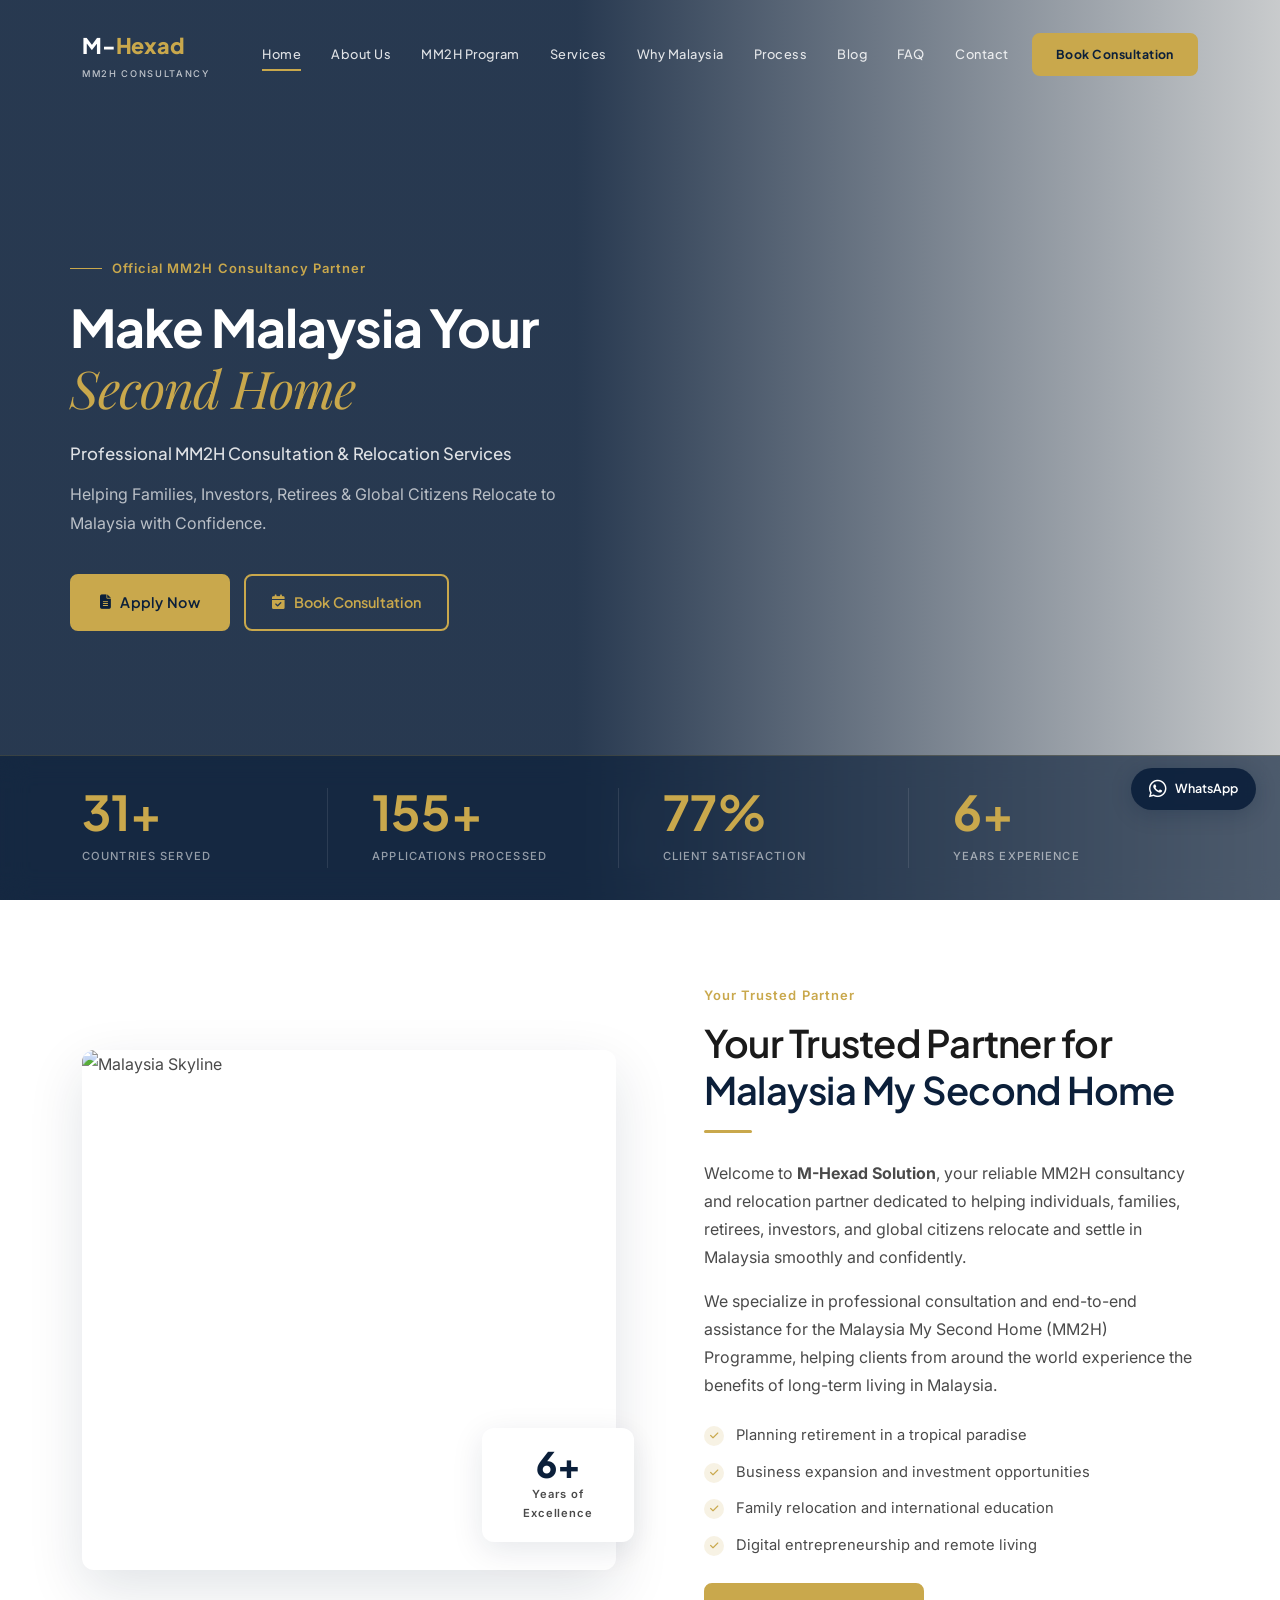
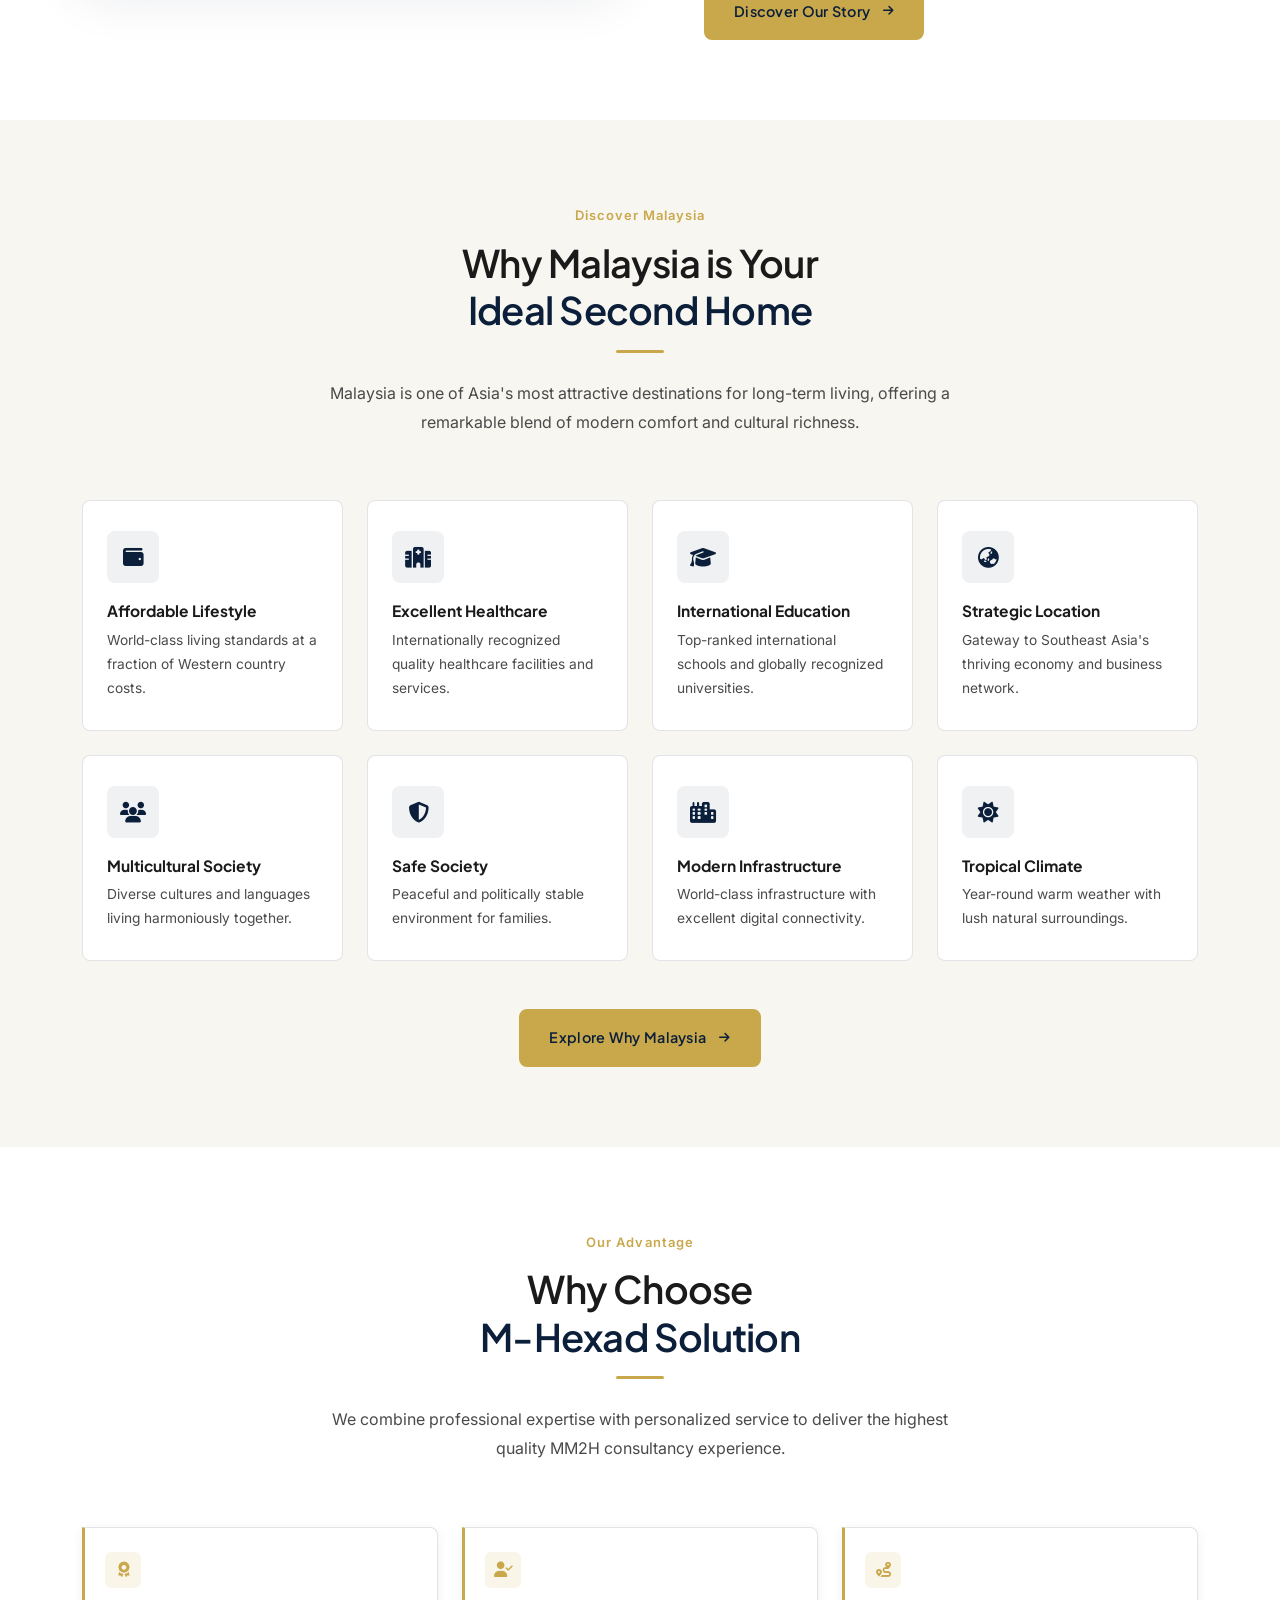
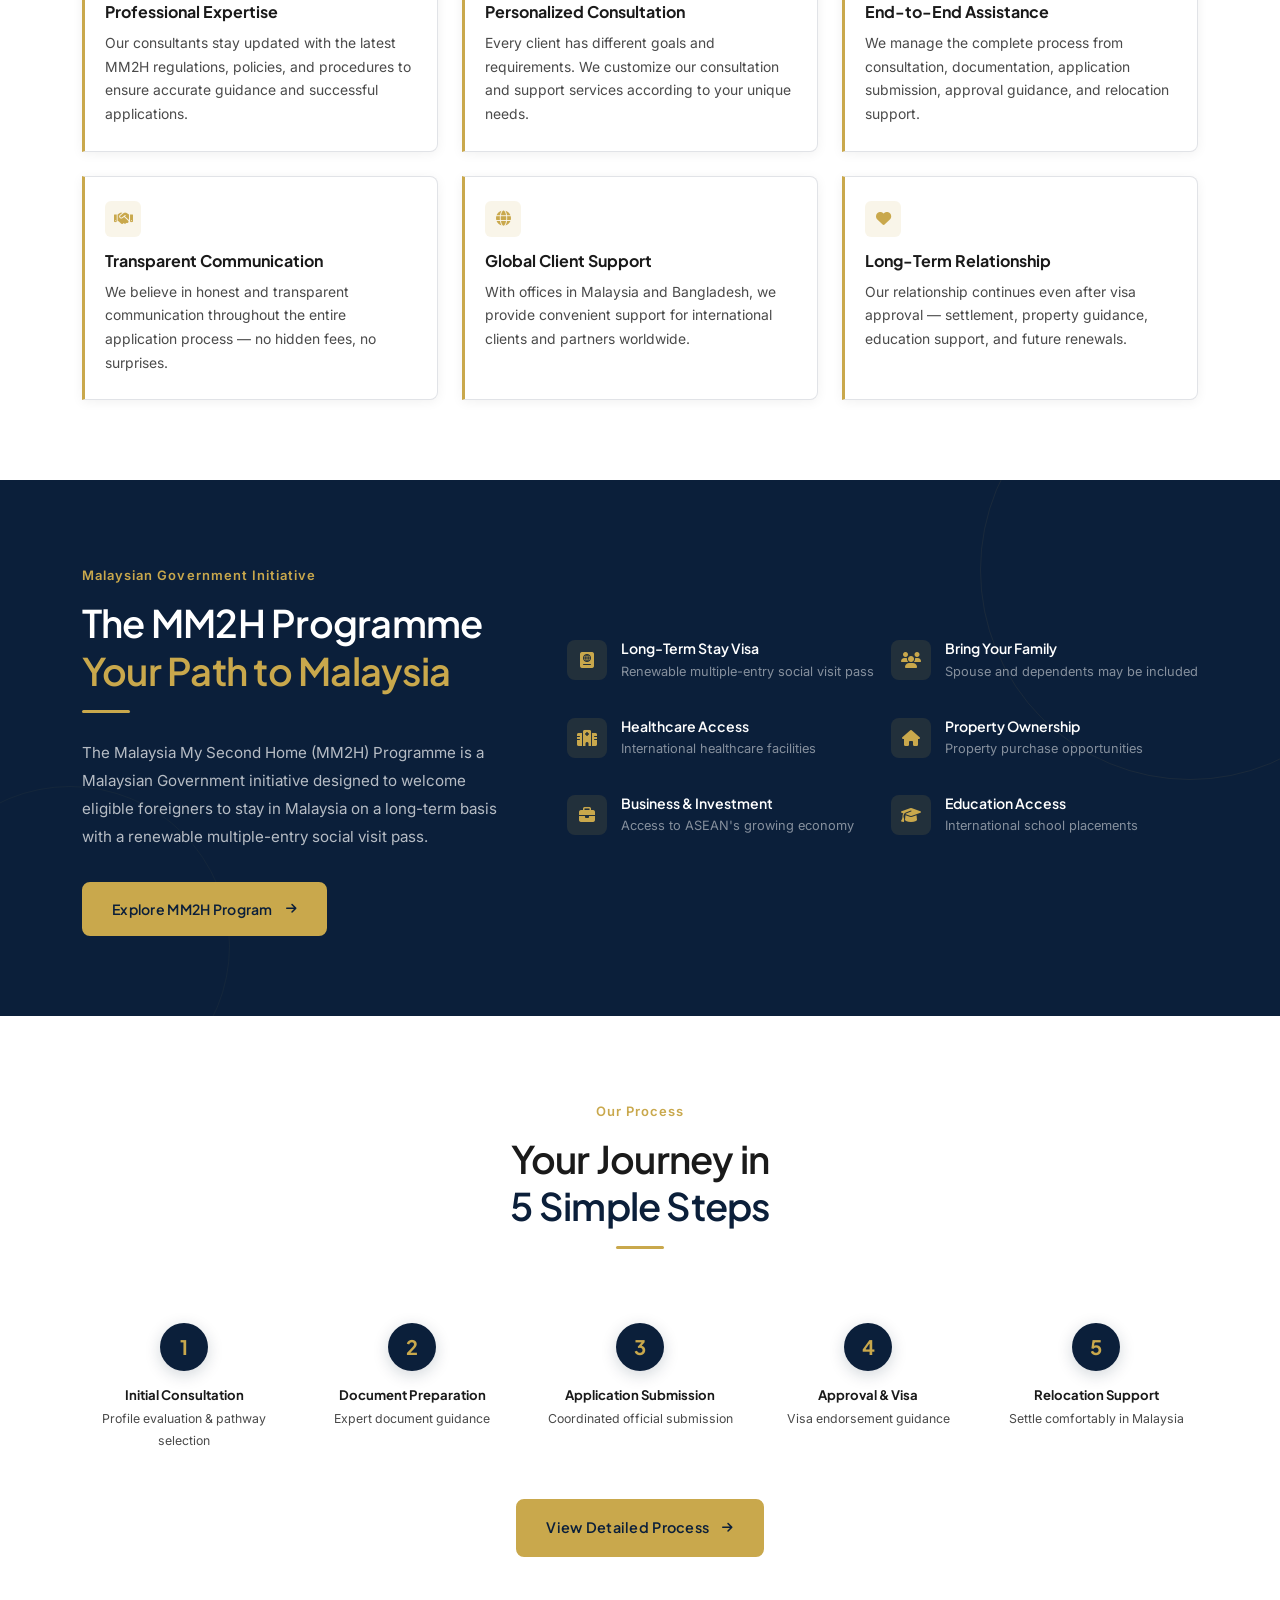
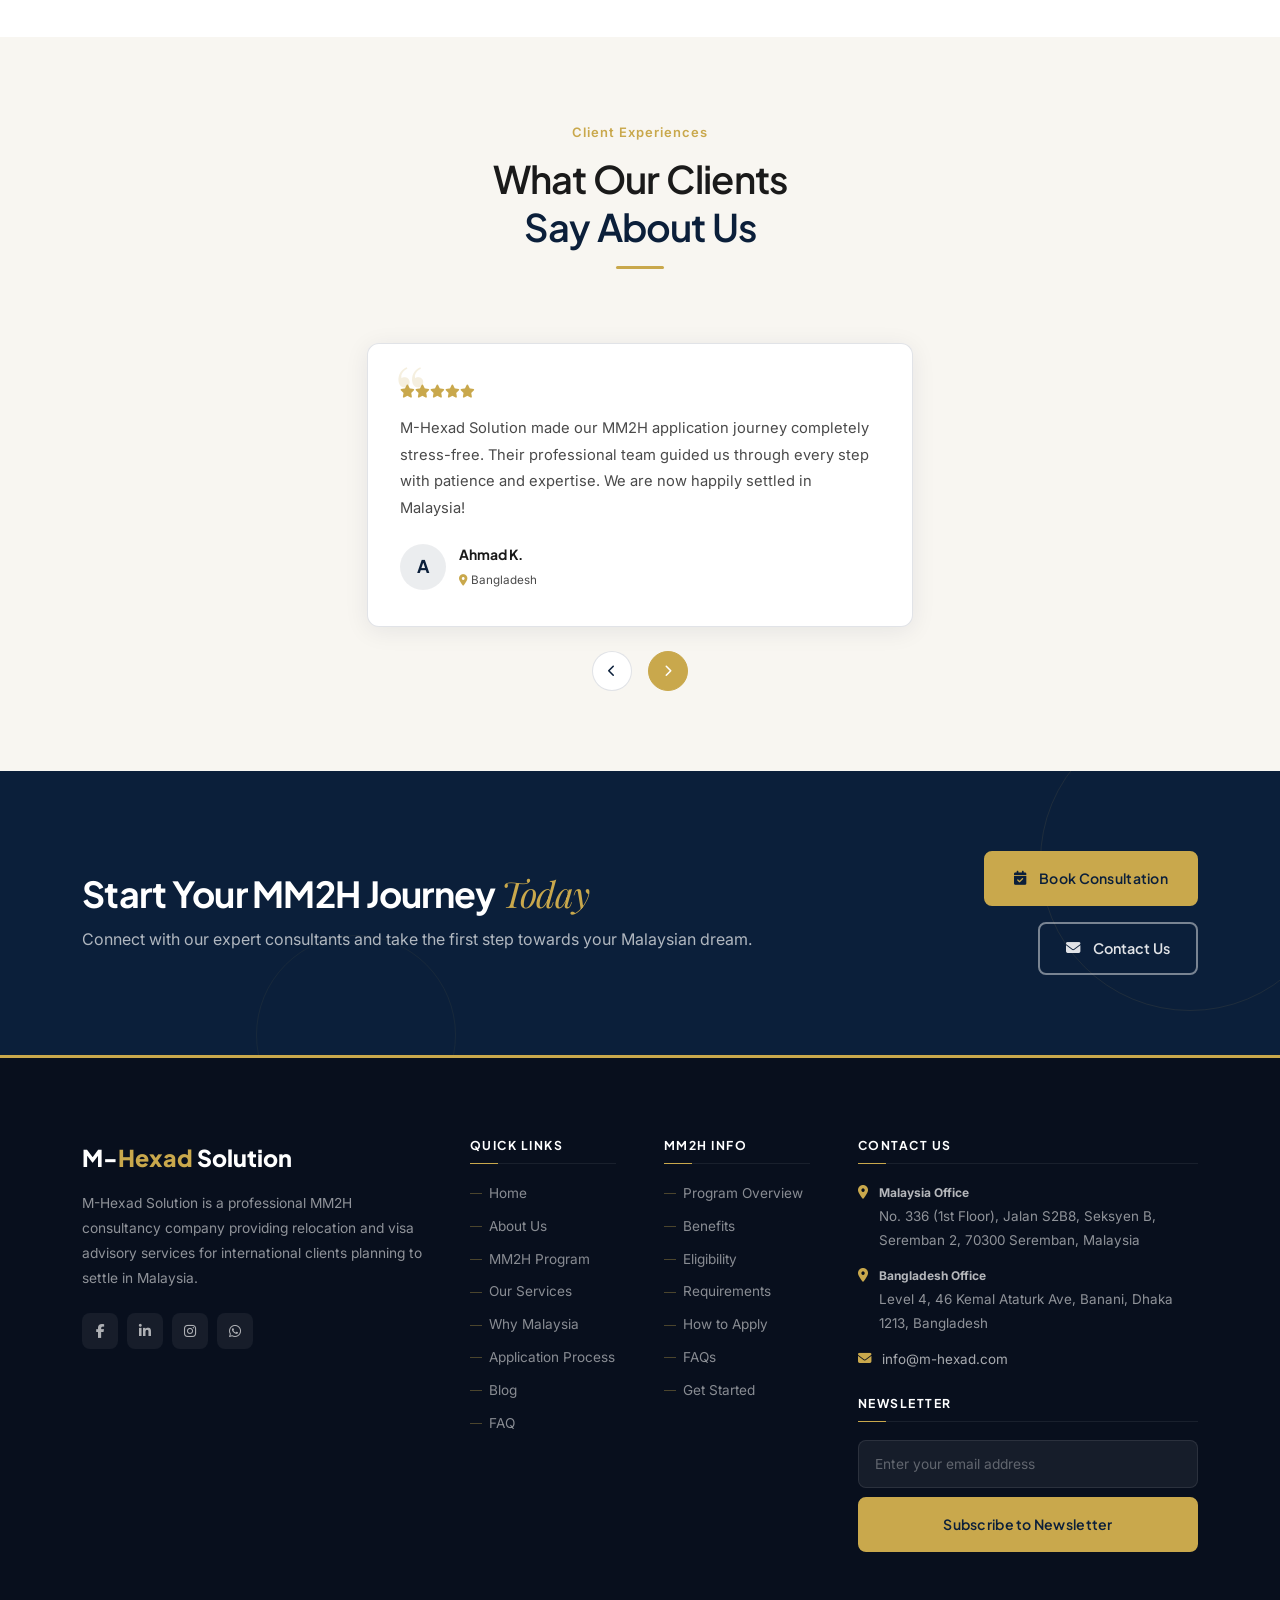
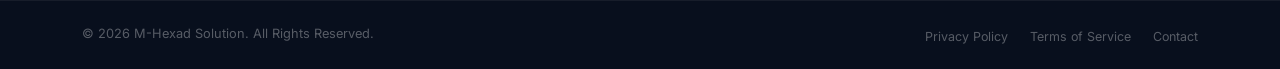
==== commit d45f94b3: "Change the color theme" ====
--- a/index.html
+++ b/index.html
@@ -17,7 +17,7 @@
     <link rel="preconnect" href="https://fonts.googleapis.com" />
     <link rel="preconnect" href="https://fonts.gstatic.com" crossorigin />
     <link
-        href="https://fonts.googleapis.com/css2?family=Playfair+Display:ital,wght@0,400;0,600;0,700;0,800;1,400;1,600&family=Poppins:wght@300;400;500;600;700&display=swap"
+        href="https://fonts.googleapis.com/css2?family=Plus+Jakarta+Sans:ital,wght@0,400;0,500;0,600;0,700;1,400&family=Inter:wght@400;500&family=Playfair+Display:ital,wght@1,400&display=swap"
         rel="stylesheet" />
     <!-- Custom CSS -->
     <link rel="stylesheet" href="assets/css/style.css" />
@@ -77,24 +77,27 @@
                         <a href="contact.html" class="btn-outline-custom"><i class="fa fa-calendar-check"></i> Book
                             Consultation</a>
                     </div>
-                    <div class="hero-stats" data-aos="fade-up" data-aos-delay="360">
-                        <div class="hero-stat-item">
-                            <span class="hero-stat-number counter-number" data-target="40" data-suffix="+">0+</span>
-                            <span class="hero-stat-label">Countries Served</span>
-                        </div>
-                        <div class="hero-stat-item">
-                            <span class="hero-stat-number counter-number" data-target="500" data-suffix="+">0+</span>
-                            <span class="hero-stat-label">Applications Processed</span>
-                        </div>
-                        <div class="hero-stat-item">
-                            <span class="hero-stat-number counter-number" data-target="98" data-suffix="%">0%</span>
-                            <span class="hero-stat-label">Client Satisfaction</span>
-                        </div>
-                        <div class="hero-stat-item">
-                            <span class="hero-stat-number counter-number" data-target="8" data-suffix="+">0+</span>
-                            <span class="hero-stat-label">Years Experience</span>
-                        </div>
-                    </div>
+                </div>
+            </div>
+        </div>
+        <!-- Stats Band — full-width -->
+        <div class="hero-stats" data-aos="fade-up" data-aos-delay="360">
+            <div class="container" style="display:flex;gap:0;">
+                <div class="hero-stat-item">
+                    <span class="hero-stat-number counter-number" data-target="40" data-suffix="+">0+</span>
+                    <span class="hero-stat-label">Countries Served</span>
+                </div>
+                <div class="hero-stat-item">
+                    <span class="hero-stat-number counter-number" data-target="500" data-suffix="+">0+</span>
+                    <span class="hero-stat-label">Applications Processed</span>
+                </div>
+                <div class="hero-stat-item">
+                    <span class="hero-stat-number counter-number" data-target="98" data-suffix="%">0%</span>
+                    <span class="hero-stat-label">Client Satisfaction</span>
+                </div>
+                <div class="hero-stat-item">
+                    <span class="hero-stat-number counter-number" data-target="8" data-suffix="+">0+</span>
+                    <span class="hero-stat-label">Years Experience</span>
                 </div>
             </div>
         </div>
@@ -246,7 +249,9 @@
             <div class="row g-4">
                 <div class="col-md-6 col-lg-4" data-aos="fade-up" data-aos-delay="0">
                     <div class="feature-card">
-                        <div class="fc-number">01</div>
+                        <div
+                            style="width:36px;height:36px;background:rgba(201,168,76,0.12);border-radius:6px;display:flex;align-items:center;justify-content:center;margin-bottom:14px;">
+                            <i class="fa fa-award" style="color:var(--color-accent);font-size:0.95rem;"></i></div>
                         <h5>Professional Expertise</h5>
                         <p>Our consultants stay updated with the latest MM2H regulations, policies, and procedures to
                             ensure accurate guidance and successful applications.</p>
@@ -254,7 +259,9 @@
                 </div>
                 <div class="col-md-6 col-lg-4" data-aos="fade-up" data-aos-delay="80">
                     <div class="feature-card">
-                        <div class="fc-number">02</div>
+                        <div
+                            style="width:36px;height:36px;background:rgba(201,168,76,0.12);border-radius:6px;display:flex;align-items:center;justify-content:center;margin-bottom:14px;">
+                            <i class="fa fa-user-check" style="color:var(--color-accent);font-size:0.95rem;"></i></div>
                         <h5>Personalized Consultation</h5>
                         <p>Every client has different goals and requirements. We customize our consultation and support
                             services according to your unique needs.</p>
@@ -262,7 +269,9 @@
                 </div>
                 <div class="col-md-6 col-lg-4" data-aos="fade-up" data-aos-delay="160">
                     <div class="feature-card">
-                        <div class="fc-number">03</div>
+                        <div
+                            style="width:36px;height:36px;background:rgba(201,168,76,0.12);border-radius:6px;display:flex;align-items:center;justify-content:center;margin-bottom:14px;">
+                            <i class="fa fa-route" style="color:var(--color-accent);font-size:0.95rem;"></i></div>
                         <h5>End-to-End Assistance</h5>
                         <p>We manage the complete process from consultation, documentation, application submission,
                             approval guidance, and relocation support.</p>
@@ -270,7 +279,9 @@
                 </div>
                 <div class="col-md-6 col-lg-4" data-aos="fade-up" data-aos-delay="0">
                     <div class="feature-card">
-                        <div class="fc-number">04</div>
+                        <div
+                            style="width:36px;height:36px;background:rgba(201,168,76,0.12);border-radius:6px;display:flex;align-items:center;justify-content:center;margin-bottom:14px;">
+                            <i class="fa fa-handshake" style="color:var(--color-accent);font-size:0.95rem;"></i></div>
                         <h5>Transparent Communication</h5>
                         <p>We believe in honest and transparent communication throughout the entire application process
                             — no hidden fees, no surprises.</p>
@@ -278,7 +289,9 @@
                 </div>
                 <div class="col-md-6 col-lg-4" data-aos="fade-up" data-aos-delay="80">
                     <div class="feature-card">
-                        <div class="fc-number">05</div>
+                        <div
+                            style="width:36px;height:36px;background:rgba(201,168,76,0.12);border-radius:6px;display:flex;align-items:center;justify-content:center;margin-bottom:14px;">
+                            <i class="fa fa-globe" style="color:var(--color-accent);font-size:0.95rem;"></i></div>
                         <h5>Global Client Support</h5>
                         <p>With offices in Malaysia and Bangladesh, we provide convenient support for international
                             clients and partners worldwide.</p>
@@ -286,7 +299,9 @@
                 </div>
                 <div class="col-md-6 col-lg-4" data-aos="fade-up" data-aos-delay="160">
                     <div class="feature-card">
-                        <div class="fc-number">06</div>
+                        <div
+                            style="width:36px;height:36px;background:rgba(201,168,76,0.12);border-radius:6px;display:flex;align-items:center;justify-content:center;margin-bottom:14px;">
+                            <i class="fa fa-heart" style="color:var(--color-accent);font-size:0.95rem;"></i></div>
                         <h5>Long-Term Relationship</h5>
                         <p>Our relationship continues even after visa approval — settlement, property guidance,
                             education support, and future renewals.</p>
@@ -304,7 +319,7 @@
             <div class="row align-items-center g-5">
                 <div class="col-lg-5" data-aos="fade-right">
                     <span class="section-label">Malaysian Government Initiative</span>
-                    <h2 class="section-title" style="color:#fff;">The MM2H Programme<br /><span>Your Path to
+                    <h2 class="section-title" style="color:#ffffff;">The MM2H Programme<br /><span>Your Path to
                             Malaysia</span></h2>
                     <div class="section-divider"></div>
                     <p style="color:rgba(255,255,255,0.7);margin-bottom:30px;font-size:0.95rem;line-height:1.85;">The
@@ -460,7 +475,7 @@
                                     <div>
                                         <div class="t-name">Ahmad K.</div>
                                         <div class="t-country"><i class="fa fa-map-marker-alt me-1"
-                                                style="font-size:0.7rem;color:var(--accent);"></i>Bangladesh</div>
+                                                style="font-size:0.7rem;color:var(--color-accent);"></i>Bangladesh</div>
                                     </div>
                                 </div>
                             </div>
@@ -482,7 +497,8 @@
                                     <div>
                                         <div class="t-name">Robert L.</div>
                                         <div class="t-country"><i class="fa fa-map-marker-alt me-1"
-                                                style="font-size:0.7rem;color:var(--accent);"></i>United Kingdom</div>
+                                                style="font-size:0.7rem;color:var(--color-accent);"></i>United Kingdom
+                                        </div>
                                     </div>
                                 </div>
                             </div>
@@ -504,7 +520,7 @@
                                     <div>
                                         <div class="t-name">Siti N.</div>
                                         <div class="t-country"><i class="fa fa-map-marker-alt me-1"
-                                                style="font-size:0.7rem;color:var(--accent);"></i>Indonesia</div>
+                                                style="font-size:0.7rem;color:var(--color-accent);"></i>Indonesia</div>
                                     </div>
                                 </div>
                             </div>
--- a/assets/css/style.css
+++ b/assets/css/style.css
@@ -1,29 +1,46 @@
 /* ============================================================
-   M-HEXAD SOLUTION — LUXURY MM2H CONSULTANCY
-   Centralized Stylesheet
-   ============================================================ */
-
-/* Google Fonts Import */
-@import url("https://fonts.googleapis.com/css2?family=Playfair+Display:ital,wght@0,400;0,500;0,600;0,700;0,800;1,400;1,600&family=Poppins:wght@300;400;500;600;700&display=swap");
-
-/* ============================================================
-   CSS VARIABLES
+   M-HEXAD SOLUTION — MM2H CONSULTANCY
+   Centralized Stylesheet v2.0 — Deep Navy + Warm Gold System
+   ============================================================ */
+
+/* ============================================================
+   FONT IMPORT
+   ============================================================ */
+@import url("https://fonts.googleapis.com/css2?family=Plus+Jakarta+Sans:ital,wght@0,400;0,500;0,600;0,700;1,400&family=Inter:wght@400;500&family=Playfair+Display:ital,wght@1,400&display=swap");
+
+/* ============================================================
+   DESIGN TOKENS — NEW SYSTEM
    ============================================================ */
 :root {
-  --primary: #a67c52;
-  --secondary: #e8dccb;
-  --bg: #f7f1e8;
-  --dark: #5e4630;
-  --accent: #d4af37;
-  --text: #222222;
+  /* ── Brand Palette ── */
+  --color-primary: #0b1f3a; /* Deep Navy */
+  --color-accent: #c9a84c; /* Warm Gold */
+  --color-bg-main: #f8f6f1; /* Off-white */
+  --color-bg-alt1: #f0f4ef; /* Light Sage */
+  --color-bg-alt2: #faf7f2; /* Soft Cream */
+  --color-text-heading: #1a1a1a;
+  --color-text-body: #4a4a4a;
+
+  /* ── Legacy aliases (keeps inline HTML var() refs working) ── */
+  --primary: var(--color-accent); /* old chocolate → gold */
+  --dark: var(--color-primary); /* old dark brown → navy */
+  --accent: var(--color-accent); /* gold stays gold */
+  --bg: var(--color-bg-main);
+  --secondary: var(--color-bg-alt2);
+  --text: var(--color-text-heading);
   --white: #ffffff;
-  --light-text: #6b6b6b;
-  --border: rgba(166, 124, 82, 0.18);
-  --shadow: 0 8px 40px rgba(94, 70, 48, 0.1);
-  --shadow-lg: 0 20px 60px rgba(94, 70, 48, 0.14);
-  --radius: 6px;
+  --light-text: var(--color-text-body);
+
+  /* ── Surfaces & Utility ── */
+  --border: rgba(11, 31, 58, 0.12);
+  --border-light: rgba(11, 31, 58, 0.07);
+  --shadow: 0 4px 24px rgba(11, 31, 58, 0.08);
+  --shadow-md: 0 8px 32px rgba(11, 31, 58, 0.1);
+  --shadow-lg: 0 20px 56px rgba(11, 31, 58, 0.12);
+  --radius: 8px;
   --radius-lg: 12px;
-  --transition: all 0.35s cubic-bezier(0.4, 0, 0.2, 1);
+  --radius-xl: 16px;
+  --transition: all 0.32s cubic-bezier(0.4, 0, 0.2, 1);
 }
 
 /* ============================================================
@@ -36,17 +53,16 @@
   margin: 0;
   padding: 0;
 }
-
 html {
   scroll-behavior: smooth;
 }
 
 body {
-  font-family: "Poppins", sans-serif;
+  font-family: "Inter", sans-serif;
   font-size: 16px;
   line-height: 1.75;
-  color: var(--text);
-  background-color: var(--bg);
+  color: var(--color-text-body);
+  background-color: var(--color-bg-main);
   overflow-x: hidden;
 }
 
@@ -56,23 +72,46 @@
 h4,
 h5,
 h6 {
-  font-family: "Playfair Display", serif;
+  font-family: "Plus Jakarta Sans", sans-serif;
   line-height: 1.25;
-  color: var(--dark);
+  color: var(--color-text-heading);
   font-weight: 700;
 }
 
+h1 {
+  font-size: clamp(36px, 5vw, 52px);
+  font-weight: 700;
+  line-height: 1.15;
+}
+h2 {
+  font-size: clamp(26px, 3.5vw, 38px);
+  font-weight: 600;
+  line-height: 1.25;
+}
+h3 {
+  font-size: 24px;
+  font-weight: 600;
+}
+h4 {
+  font-size: 20px;
+  font-weight: 600;
+}
+h5 {
+  font-size: 16px;
+  font-weight: 600;
+}
+
 p {
-  color: var(--light-text);
+  color: var(--color-text-body);
 }
 
 a {
   text-decoration: none;
-  color: var(--primary);
+  color: var(--color-accent);
   transition: var(--transition);
 }
 a:hover {
-  color: var(--dark);
+  color: var(--color-primary);
 }
 
 img {
@@ -80,7 +119,6 @@
   height: auto;
   display: block;
 }
-
 ul {
   list-style: none;
   padding: 0;
@@ -88,150 +126,188 @@
 }
 
 ::selection {
-  background: var(--accent);
-  color: var(--white);
-}
-
-/* ============================================================
-   TYPOGRAPHY SCALE
+  background: var(--color-accent);
+  color: var(--color-primary);
+}
+
+/* ============================================================
+   TYPOGRAPHY UTILITIES
    ============================================================ */
 .section-label {
   display: inline-block;
-  font-family: "Poppins", sans-serif;
-  font-size: 0.72rem;
+  font-family: "Plus Jakarta Sans", sans-serif;
+  font-size: 13px;
   font-weight: 600;
-  letter-spacing: 0.22em;
-  text-transform: uppercase;
-  color: var(--accent);
-  margin-bottom: 14px;
+  letter-spacing: 0.08em;
+  color: var(--color-accent);
+  margin-bottom: 12px;
+  /* Sentence-case — no text-transform */
 }
 
 .section-title {
-  font-size: clamp(1.9rem, 3.5vw, 2.7rem);
-  font-weight: 700;
-  margin-bottom: 18px;
-  color: var(--dark);
+  font-family: "Plus Jakarta Sans", sans-serif;
+  font-size: clamp(26px, 3.5vw, 38px);
+  font-weight: 600;
+  margin-bottom: 16px;
+  color: var(--color-text-heading);
+  line-height: 1.25;
 }
 
 .section-title span {
-  color: var(--primary);
+  color: var(--color-primary);
+}
+
+/* Playfair italic accent — used inside headings */
+.section-title em,
+.hero-title em,
+.cta-banner-title em {
+  font-family: "Playfair Display", serif;
+  font-style: italic;
+  color: var(--color-accent);
+  font-weight: 400;
 }
 
 .section-desc {
-  font-size: 1.02rem;
-  color: var(--light-text);
+  font-size: 1rem;
+  color: var(--color-text-body);
   max-width: 620px;
   line-height: 1.8;
 }
 
 .section-divider {
-  width: 58px;
+  width: 48px;
   height: 3px;
-  background: linear-gradient(90deg, var(--accent), var(--primary));
-  margin: 16px 0 28px 0;
+  background: var(--color-accent);
+  margin: 14px 0 26px;
   border-radius: 2px;
 }
-
 .section-divider.center {
-  margin: 16px auto 28px auto;
+  margin: 14px auto 26px;
 }
 
 /* ============================================================
    BUTTONS
    ============================================================ */
+
+/* Primary — Gold fill */
 .btn-primary-custom {
   display: inline-flex;
   align-items: center;
   gap: 9px;
-  font-family: "Poppins", sans-serif;
+  font-family: "Plus Jakarta Sans", sans-serif;
   font-weight: 600;
   font-size: 0.9rem;
-  letter-spacing: 0.05em;
-  padding: 14px 34px;
-  background: var(--primary);
-  color: var(--white);
-  border: 2px solid var(--primary);
+  letter-spacing: 0.02em;
+  padding: 14px 28px;
+  background: var(--color-accent);
+  color: var(--color-primary);
+  border: 2px solid var(--color-accent);
   border-radius: var(--radius);
   cursor: pointer;
   transition: var(--transition);
-  text-transform: none;
+  position: relative;
 }
 
 .btn-primary-custom:hover {
-  background: var(--dark);
-  border-color: var(--dark);
-  color: var(--white);
+  background: #b8943e;
+  border-color: #b8943e;
+  color: var(--color-primary);
   transform: translateY(-2px);
-  box-shadow: 0 8px 24px rgba(94, 70, 48, 0.22);
-}
-
+  box-shadow: 0 8px 24px rgba(201, 168, 76, 0.35);
+}
+
+/* Secondary — Ghost gold */
 .btn-outline-custom {
   display: inline-flex;
   align-items: center;
   gap: 9px;
-  font-family: "Poppins", sans-serif;
+  font-family: "Plus Jakarta Sans", sans-serif;
   font-weight: 600;
   font-size: 0.9rem;
-  letter-spacing: 0.05em;
-  padding: 14px 34px;
+  padding: 12px 26px;
   background: transparent;
-  color: var(--white);
-  border: 2px solid rgba(255, 255, 255, 0.7);
+  color: var(--color-accent);
+  border: 2px solid var(--color-accent);
   border-radius: var(--radius);
   cursor: pointer;
   transition: var(--transition);
 }
 
 .btn-outline-custom:hover {
-  background: var(--white);
-  color: var(--dark);
-  border-color: var(--white);
+  background: var(--color-accent);
+  color: var(--color-primary);
   transform: translateY(-2px);
 }
 
+/* Gold (same as primary) */
 .btn-gold {
   display: inline-flex;
   align-items: center;
   gap: 9px;
-  font-family: "Poppins", sans-serif;
+  font-family: "Plus Jakarta Sans", sans-serif;
   font-weight: 600;
   font-size: 0.88rem;
-  letter-spacing: 0.06em;
-  padding: 13px 32px;
-  background: var(--accent);
-  color: var(--dark);
-  border: 2px solid var(--accent);
+  letter-spacing: 0.02em;
+  padding: 13px 28px;
+  background: var(--color-accent);
+  color: var(--color-primary);
+  border: 2px solid var(--color-accent);
   border-radius: var(--radius);
   cursor: pointer;
   transition: var(--transition);
 }
 
 .btn-gold:hover {
-  background: var(--dark);
-  border-color: var(--dark);
-  color: var(--white);
+  background: #b8943e;
+  border-color: #b8943e;
+  color: var(--color-primary);
   transform: translateY(-2px);
-}
-
+  box-shadow: 0 6px 20px rgba(201, 168, 76, 0.3);
+}
+
+/* Dark Navy button */
 .btn-dark-custom {
   display: inline-flex;
   align-items: center;
   gap: 9px;
-  font-family: "Poppins", sans-serif;
+  font-family: "Plus Jakarta Sans", sans-serif;
   font-weight: 600;
   font-size: 0.88rem;
-  padding: 13px 30px;
-  background: var(--dark);
-  color: var(--white);
-  border: 2px solid var(--dark);
+  padding: 13px 26px;
+  background: var(--color-primary);
+  color: #ffffff;
+  border: 2px solid var(--color-primary);
   border-radius: var(--radius);
   transition: var(--transition);
 }
 
 .btn-dark-custom:hover {
   background: transparent;
-  color: var(--dark);
+  color: var(--color-primary);
   transform: translateY(-2px);
+}
+
+/* White ghost (on dark bg) */
+.btn-ghost-white {
+  display: inline-flex;
+  align-items: center;
+  gap: 9px;
+  font-family: "Plus Jakarta Sans", sans-serif;
+  font-weight: 600;
+  font-size: 0.9rem;
+  padding: 12px 26px;
+  background: transparent;
+  color: rgba(255, 255, 255, 0.9);
+  border: 2px solid rgba(255, 255, 255, 0.5);
+  border-radius: var(--radius);
+  cursor: pointer;
+  transition: var(--transition);
+}
+
+.btn-ghost-white:hover {
+  background: rgba(255, 255, 255, 0.12);
+  border-color: rgba(255, 255, 255, 0.8);
+  color: #fff;
 }
 
 /* ============================================================
@@ -245,49 +321,49 @@
   z-index: 9999;
   transition: var(--transition);
   padding: 22px 0;
+  background: transparent;
 }
 
 #mainNav.scrolled {
-  background: var(--white);
-  box-shadow: 0 4px 24px rgba(94, 70, 48, 0.1);
-  padding: 14px 0;
+  background: var(--color-primary);
+  box-shadow: 0 2px 20px rgba(0, 0, 0, 0.15);
+  padding: 13px 0;
 }
 
 #mainNav .navbar-brand {
-  font-family: "Playfair Display", serif;
-  font-size: 1.4rem;
+  font-family: "Plus Jakarta Sans", sans-serif;
+  font-size: 1.35rem;
   font-weight: 800;
-  color: var(--white);
-  letter-spacing: 0.02em;
+  color: #ffffff;
+  letter-spacing: -0.01em;
   transition: var(--transition);
 }
 
 #mainNav .navbar-brand .brand-accent {
-  color: var(--accent);
+  color: var(--color-accent);
 }
 #mainNav .navbar-brand .brand-sub {
   display: block;
-  font-family: "Poppins", sans-serif;
-  font-size: 0.6rem;
+  font-family: "Inter", sans-serif;
+  font-size: 0.58rem;
   font-weight: 500;
-  letter-spacing: 0.2em;
+  letter-spacing: 0.18em;
   text-transform: uppercase;
-  opacity: 0.8;
+  opacity: 0.7;
   margin-top: 1px;
 }
 
 #mainNav.scrolled .navbar-brand {
-  color: var(--dark);
+  color: #ffffff;
 }
 
 #mainNav .nav-link {
-  font-family: "Poppins", sans-serif;
-  font-size: 0.82rem;
+  font-family: "Plus Jakarta Sans", sans-serif;
+  font-size: 0.8rem;
   font-weight: 500;
-  letter-spacing: 0.07em;
-  text-transform: uppercase;
-  color: rgba(255, 255, 255, 0.9) !important;
-  padding: 8px 14px !important;
+  letter-spacing: 0.04em;
+  color: rgba(255, 255, 255, 0.85) !important;
+  padding: 8px 13px !important;
   transition: var(--transition);
   position: relative;
 }
@@ -296,48 +372,47 @@
   content: "";
   position: absolute;
   bottom: 3px;
-  left: 14px;
+  left: 13px;
   width: 0;
-  height: 1px;
-  background: var(--accent);
+  height: 1.5px;
+  background: var(--color-accent);
   transition: var(--transition);
 }
 
 #mainNav .nav-link:hover::after,
 #mainNav .nav-link.active::after {
-  width: calc(100% - 28px);
-}
-
+  width: calc(100% - 26px);
+}
 #mainNav .nav-link:hover {
-  color: var(--accent) !important;
-}
-
+  color: var(--color-accent) !important;
+}
 #mainNav.scrolled .nav-link {
-  color: var(--dark) !important;
+  color: rgba(255, 255, 255, 0.85) !important;
 }
 #mainNav.scrolled .nav-link:hover {
-  color: var(--primary) !important;
-}
-
+  color: var(--color-accent) !important;
+}
+
+/* Nav CTA */
 #mainNav .nav-cta {
-  font-family: "Poppins", sans-serif;
-  font-size: 0.78rem;
-  font-weight: 600;
-  letter-spacing: 0.07em;
-  text-transform: uppercase;
-  padding: 10px 24px;
-  background: var(--accent);
-  color: var(--dark) !important;
+  font-family: "Plus Jakarta Sans", sans-serif;
+  font-size: 0.77rem;
+  font-weight: 700;
+  letter-spacing: 0.04em;
+  padding: 9px 22px !important;
+  background: var(--color-accent);
+  color: var(--color-primary) !important;
   border-radius: var(--radius);
-  border: 2px solid var(--accent);
-  transition: var(--transition);
-  margin-left: 8px;
+  border: 2px solid var(--color-accent);
+  transition: var(--transition);
+  margin-left: 6px;
 }
 
 #mainNav .nav-cta:hover {
-  background: var(--dark);
-  border-color: var(--dark);
-  color: var(--white) !important;
+  background: #b8943e;
+  border-color: #b8943e;
+  color: var(--color-primary) !important;
+  transform: translateY(-1px);
 }
 
 #mainNav .nav-cta::after {
@@ -346,14 +421,9 @@
 
 /* Hamburger */
 .navbar-toggler {
-  border: 1px solid rgba(255, 255, 255, 0.4);
+  border: 1px solid rgba(255, 255, 255, 0.35);
   padding: 6px 10px;
-  color: var(--white);
-}
-
-#mainNav.scrolled .navbar-toggler {
-  border-color: var(--dark);
-  color: var(--dark);
+  color: #fff;
 }
 .navbar-toggler:focus {
   box-shadow: none;
@@ -367,9 +437,9 @@
   min-height: 380px;
   display: flex;
   align-items: center;
-  background: linear-gradient(135deg, var(--dark) 0%, #3a2a1a 100%);
   overflow: hidden;
   padding: 120px 0 70px;
+  background: var(--color-primary);
 }
 
 .page-hero::before {
@@ -378,7 +448,7 @@
   inset: 0;
   background: url("https://images.unsplash.com/photo-1596422846543-75c6fc197f07?w=1400&q=80")
     center/cover no-repeat;
-  opacity: 0.2;
+  opacity: 0.15;
 }
 
 .page-hero::after {
@@ -387,8 +457,8 @@
   inset: 0;
   background: linear-gradient(
     135deg,
-    rgba(94, 70, 48, 0.88) 0%,
-    rgba(34, 22, 12, 0.75) 100%
+    rgba(11, 31, 58, 0.92) 0%,
+    rgba(11, 31, 58, 0.65) 100%
   );
 }
 
@@ -398,14 +468,16 @@
 }
 
 .page-hero-title {
-  font-size: clamp(2rem, 4vw, 3rem);
-  color: var(--white);
+  font-family: "Plus Jakarta Sans", sans-serif;
+  font-size: clamp(1.9rem, 4vw, 2.9rem);
+  color: #ffffff;
   margin-bottom: 14px;
-  font-weight: 800;
+  font-weight: 700;
+  line-height: 1.2;
 }
 
 .page-hero-title span {
-  color: var(--accent);
+  color: var(--color-accent);
 }
 
 .breadcrumb-wrap .breadcrumb {
@@ -413,31 +485,29 @@
   padding: 0;
   margin: 0;
 }
-
 .breadcrumb-item,
 .breadcrumb-item a {
-  font-size: 0.82rem;
-  color: rgba(255, 255, 255, 0.65);
-  font-family: "Poppins", sans-serif;
-}
-
+  font-size: 0.8rem;
+  color: rgba(255, 255, 255, 0.55);
+  font-family: "Inter", sans-serif;
+}
 .breadcrumb-item a:hover {
-  color: var(--accent);
+  color: var(--color-accent);
 }
 .breadcrumb-item.active {
-  color: var(--accent);
+  color: var(--color-accent);
 }
 .breadcrumb-item + .breadcrumb-item::before {
-  color: rgba(255, 255, 255, 0.35);
+  color: rgba(255, 255, 255, 0.3);
 }
 
 .page-hero-ornament {
   position: absolute;
   right: 0;
   bottom: 0;
-  width: 480px;
-  height: 480px;
-  border: 1px solid rgba(212, 175, 55, 0.15);
+  width: 460px;
+  height: 460px;
+  border: 1px solid rgba(201, 168, 76, 0.12);
   border-radius: 50%;
   transform: translate(30%, 30%);
   z-index: 1;
@@ -447,41 +517,23 @@
    SECTIONS
    ============================================================ */
 .section-pad {
-  padding: 100px 0;
+  padding: 80px 0;
 }
 .section-pad-sm {
-  padding: 70px 0;
+  padding: 56px 0;
 }
 
 .bg-cream {
-  background-color: var(--bg);
+  background-color: var(--color-bg-main);
+}
+.bg-sage {
+  background-color: var(--color-bg-alt1);
 }
 .bg-white {
-  background-color: var(--white);
+  background-color: #ffffff;
 }
 .bg-dark-luxury {
-  background-color: var(--dark);
-}
-
-/* Ornamental Corner */
-.ornament-corner {
-  position: absolute;
-  width: 90px;
-  height: 90px;
-  opacity: 0.12;
-}
-
-.ornament-corner-tl {
-  top: 28px;
-  left: 28px;
-  border-top: 2px solid var(--accent);
-  border-left: 2px solid var(--accent);
-}
-.ornament-corner-br {
-  bottom: 28px;
-  right: 28px;
-  border-bottom: 2px solid var(--accent);
-  border-right: 2px solid var(--accent);
+  background-color: var(--color-primary);
 }
 
 /* ============================================================
@@ -504,92 +556,111 @@
   transition: transform 8s ease-out;
 }
 
+/* Updated gradient: strong left, fades right */
 #hero .hero-overlay {
   position: absolute;
   inset: 0;
   background: linear-gradient(
-    110deg,
-    rgba(62, 40, 20, 0.92) 0%,
-    rgba(62, 40, 20, 0.75) 50%,
-    rgba(62, 40, 20, 0.45) 100%
+    to right,
+    rgba(11, 31, 58, 0.88) 0%,
+    rgba(11, 31, 58, 0.88) 45%,
+    rgba(11, 31, 58, 0.2) 100%
   );
 }
 
 #hero .hero-content {
   position: relative;
   z-index: 2;
-  padding: 140px 0 80px;
+  padding: 140px 0 160px; /* extra bottom for stats band */
 }
 
 .hero-label {
   display: inline-flex;
   align-items: center;
   gap: 10px;
-  font-family: "Poppins", sans-serif;
-  font-size: 0.72rem;
+  font-family: "Inter", sans-serif;
+  font-size: 13px;
   font-weight: 600;
-  letter-spacing: 0.22em;
-  text-transform: uppercase;
-  color: var(--accent);
-  margin-bottom: 20px;
+  letter-spacing: 0.08em;
+  color: var(--color-accent);
+  margin-bottom: 18px;
 }
 
 .hero-label::before {
   content: "";
   display: block;
-  width: 36px;
-  height: 1px;
-  background: var(--accent);
+  width: 32px;
+  height: 1.5px;
+  background: var(--color-accent);
 }
 
 .hero-title {
-  font-size: clamp(2.5rem, 5.5vw, 4.4rem);
-  font-weight: 800;
-  color: var(--white);
+  font-family: "Plus Jakarta Sans", sans-serif;
+  font-size: clamp(2.4rem, 5.5vw, 52px);
+  font-weight: 700;
+  color: #ffffff;
   line-height: 1.15;
-  margin-bottom: 22px;
+  margin-bottom: 20px;
 }
 
 .hero-title em {
+  font-family: "Playfair Display", serif;
   font-style: italic;
-  color: var(--accent);
+  color: var(--color-accent);
+  font-weight: 400;
 }
 
 .hero-subtitle {
-  font-size: clamp(0.95rem, 1.6vw, 1.1rem);
-  color: var(--secondary);
+  font-family: "Plus Jakarta Sans", sans-serif;
+  font-size: clamp(0.92rem, 1.5vw, 1.05rem);
+  color: rgba(255, 255, 255, 0.85);
   font-weight: 500;
-  letter-spacing: 0.02em;
-  margin-bottom: 14px;
+  margin-bottom: 12px;
 }
 
 .hero-desc {
   font-size: 1rem;
-  color: rgba(255, 255, 255, 0.72);
-  max-width: 580px;
-  margin-bottom: 38px;
+  color: rgba(255, 255, 255, 0.68);
+  max-width: 540px;
+  margin-bottom: 36px;
   line-height: 1.8;
 }
 
 .hero-buttons {
   display: flex;
-  gap: 16px;
+  gap: 14px;
   flex-wrap: wrap;
-  margin-bottom: 54px;
-}
-
-/* Stats Bar */
+  margin-bottom: 0;
+}
+
+/* ── Stats Bar — full-width band ── */
 .hero-stats {
-  display: flex;
+  position: absolute;
+  bottom: 0;
+  left: 0;
+  width: 100%;
+  display: flex;
+  align-items: stretch;
+  background: rgba(11, 31, 58, 0.65);
+  backdrop-filter: blur(14px);
+  -webkit-backdrop-filter: blur(14px);
+  padding: 32px 0;
+  border-top: 1px solid rgba(201, 168, 76, 0.2);
+  z-index: 3;
+}
+
+.hero-stats > .container {
+  display: flex !important;
+  width: 100%;
   gap: 0;
-  border-top: 1px solid rgba(255, 255, 255, 0.12);
-  padding-top: 36px;
 }
 
 .hero-stat-item {
-  padding: 0 40px 0 0;
-  border-right: 1px solid rgba(255, 255, 255, 0.12);
-  margin-right: 40px;
+  padding: 0 44px 0 0;
+  border-right: 1px solid rgba(255, 255, 255, 0.1);
+  margin-right: 44px;
+  flex: 1;
+  min-width: 0;
 }
 
 .hero-stat-item:last-child {
@@ -599,25 +670,27 @@
 
 .hero-stat-number {
   display: block;
-  font-family: "Playfair Display", serif;
-  font-size: 2.2rem;
+  font-family: "Plus Jakarta Sans", sans-serif;
+  font-size: 48px;
   font-weight: 700;
-  color: var(--accent);
+  color: var(--color-accent);
   line-height: 1;
   margin-bottom: 4px;
 }
 
 .hero-stat-label {
-  font-size: 0.72rem;
+  font-family: "Inter", sans-serif;
+  font-size: 0.7rem;
   font-weight: 500;
-  letter-spacing: 0.12em;
+  letter-spacing: 0.1em;
   text-transform: uppercase;
-  color: rgba(255, 255, 255, 0.6);
-}
-
+  color: rgba(255, 255, 255, 0.55);
+}
+
+/* Scroll indicator */
 .hero-scroll-indicator {
   position: absolute;
-  bottom: 40px;
+  bottom: 38px;
   left: 50%;
   transform: translateX(-50%);
   z-index: 2;
@@ -628,17 +701,17 @@
 }
 
 .hero-scroll-indicator span {
-  font-size: 0.65rem;
-  letter-spacing: 0.18em;
+  font-size: 0.62rem;
+  letter-spacing: 0.16em;
   text-transform: uppercase;
-  color: rgba(255, 255, 255, 0.45);
-  font-family: "Poppins", sans-serif;
+  color: rgba(255, 255, 255, 0.4);
+  font-family: "Inter", sans-serif;
 }
 
 .scroll-mouse {
   width: 22px;
   height: 36px;
-  border: 1px solid rgba(255, 255, 255, 0.35);
+  border: 1px solid rgba(255, 255, 255, 0.28);
   border-radius: 11px;
   display: flex;
   justify-content: center;
@@ -650,7 +723,7 @@
   display: block;
   width: 3px;
   height: 8px;
-  background: var(--accent);
+  background: var(--color-accent);
   border-radius: 2px;
   animation: scrollPulse 1.8s ease infinite;
 }
@@ -667,7 +740,7 @@
 }
 
 /* ============================================================
-   HOME — WELCOME / ABOUT SECTION
+   HOME — WELCOME SECTION
    ============================================================ */
 .welcome-image-wrap {
   position: relative;
@@ -683,31 +756,30 @@
 
 .welcome-image-badge {
   position: absolute;
-  bottom: 30px;
-  right: -20px;
-  background: var(--white);
+  bottom: 28px;
+  right: -18px;
+  background: #ffffff;
   border-radius: var(--radius-lg);
-  padding: 20px 24px;
-  box-shadow: var(--shadow);
+  padding: 18px 22px;
+  box-shadow: var(--shadow-md);
   text-align: center;
-  min-width: 160px;
+  min-width: 152px;
 }
 
 .welcome-image-badge .badge-number {
   display: block;
-  font-family: "Playfair Display", serif;
-  font-size: 2.4rem;
+  font-family: "Plus Jakarta Sans", sans-serif;
+  font-size: 2.2rem;
   font-weight: 800;
-  color: var(--primary);
+  color: var(--color-primary);
   line-height: 1;
 }
 
 .welcome-image-badge .badge-text {
-  font-size: 0.72rem;
+  font-size: 0.7rem;
   font-weight: 600;
-  letter-spacing: 0.1em;
-  text-transform: uppercase;
-  color: var(--dark);
+  letter-spacing: 0.08em;
+  color: var(--color-text-body);
   margin-top: 4px;
 }
 
@@ -719,36 +791,36 @@
   display: flex;
   align-items: flex-start;
   gap: 12px;
-  margin-bottom: 12px;
+  margin-bottom: 11px;
   font-size: 0.92rem;
-  color: var(--light-text);
+  color: var(--color-text-body);
 }
 
 .check-list li .check-icon {
-  width: 22px;
-  height: 22px;
-  background: var(--secondary);
+  width: 20px;
+  height: 20px;
+  background: rgba(201, 168, 76, 0.15);
   border-radius: 50%;
   display: flex;
   align-items: center;
   justify-content: center;
   flex-shrink: 0;
-  margin-top: 2px;
+  margin-top: 3px;
 }
 
 .check-list li .check-icon i {
-  font-size: 0.65rem;
-  color: var(--primary);
-}
-
-/* ============================================================
-   HOME — WHY MALAYSIA (ICON CARDS)
+  font-size: 0.6rem;
+  color: var(--color-accent);
+}
+
+/* ============================================================
+   HOME — WHY MALAYSIA ICON CARDS
    ============================================================ */
 .icon-card {
-  background: var(--white);
+  background: #ffffff;
   border: 1px solid var(--border);
-  border-radius: var(--radius-lg);
-  padding: 34px 28px;
+  border-radius: var(--radius);
+  padding: 30px 24px;
   transition: var(--transition);
   position: relative;
   overflow: hidden;
@@ -762,121 +834,108 @@
   left: 0;
   width: 100%;
   height: 3px;
-  background: linear-gradient(90deg, var(--primary), var(--accent));
+  background: var(--color-accent);
   transform: scaleX(0);
   transform-origin: left;
   transition: var(--transition);
 }
 
 .icon-card:hover {
-  transform: translateY(-6px);
-  box-shadow: var(--shadow);
+  transform: translateY(-5px);
+  box-shadow: var(--shadow-md);
 }
 .icon-card:hover::before {
   transform: scaleX(1);
 }
 
 .icon-card .card-icon {
-  width: 58px;
-  height: 58px;
-  background: var(--secondary);
-  border-radius: 10px;
+  width: 52px;
+  height: 52px;
+  background: rgba(11, 31, 58, 0.06);
+  border-radius: var(--radius);
   display: flex;
   align-items: center;
   justify-content: center;
-  margin-bottom: 20px;
+  margin-bottom: 18px;
   transition: var(--transition);
 }
 
 .icon-card:hover .card-icon {
-  background: var(--primary);
+  background: var(--color-primary);
 }
 .icon-card .card-icon i {
-  font-size: 1.4rem;
-  color: var(--primary);
+  font-size: 1.3rem;
+  color: var(--color-primary);
   transition: var(--transition);
 }
 .icon-card:hover .card-icon i {
-  color: var(--white);
+  color: var(--color-accent);
 }
 
 .icon-card h5 {
+  font-family: "Plus Jakarta Sans", sans-serif;
+  font-size: 0.97rem;
+  font-weight: 700;
+  margin-bottom: 7px;
+  color: var(--color-text-heading);
+}
+
+.icon-card p {
+  font-size: 0.86rem;
+  color: var(--color-text-body);
+  margin: 0;
+}
+
+/* ============================================================
+   HOME — WHY CHOOSE US — REDESIGNED BORDER-LEFT CARDS
+   ============================================================ */
+.feature-card {
+  background: #ffffff;
+  border-radius: 0 var(--radius) var(--radius) 0;
+  padding: 24px 24px 24px 20px;
+  border: 1px solid var(--border);
+  border-left: 3px solid var(--color-accent);
+  height: 100%;
+  transition: var(--transition);
+  box-shadow: 0 2px 12px rgba(0, 0, 0, 0.06);
+}
+
+.feature-card:hover {
+  transform: translateY(-4px);
+  box-shadow: 0 8px 28px rgba(11, 31, 58, 0.1);
+  border-left-color: var(--color-primary);
+}
+
+/* Remove old number styling — now plain */
+.feature-card .fc-number {
+  display: none;
+}
+
+.feature-card h5 {
+  font-family: "Plus Jakarta Sans", sans-serif;
   font-size: 1rem;
-  font-weight: 600;
-  margin-bottom: 8px;
-  font-family: "Poppins", sans-serif;
-  color: var(--dark);
-}
-
-.icon-card p {
-  font-size: 0.88rem;
-  color: var(--light-text);
+  font-weight: 700;
+  margin-bottom: 10px;
+  color: var(--color-text-heading);
+  transition: var(--transition);
+}
+
+.feature-card:hover h5 {
+  color: var(--color-primary);
+}
+
+.feature-card p {
+  font-size: 0.87rem;
+  color: var(--color-text-body);
   margin: 0;
-}
-
-/* ============================================================
-   HOME — WHY CHOOSE US (FEATURE CARDS)
-   ============================================================ */
-.feature-card {
-  background: var(--white);
-  border-radius: var(--radius-lg);
-  padding: 38px 32px;
-  border: 1px solid var(--border);
-  height: 100%;
-  transition: var(--transition);
-  position: relative;
-}
-
-.feature-card:hover {
-  background: var(--dark);
-  border-color: var(--dark);
-  transform: translateY(-8px);
-  box-shadow: var(--shadow-lg);
-}
-
-.feature-card .fc-number {
-  font-family: "Playfair Display", serif;
-  font-size: 3.5rem;
-  font-weight: 800;
-  color: var(--secondary);
-  line-height: 1;
-  margin-bottom: 16px;
-  transition: var(--transition);
-}
-
-.feature-card:hover .fc-number {
-  color: rgba(212, 175, 55, 0.25);
-}
-
-.feature-card h5 {
-  font-size: 1.05rem;
-  font-weight: 700;
-  margin-bottom: 12px;
-  color: var(--dark);
-  transition: var(--transition);
-  font-family: "Playfair Display", serif;
-}
-
-.feature-card:hover h5 {
-  color: var(--accent);
-}
-
-.feature-card p {
-  font-size: 0.88rem;
-  color: var(--light-text);
-  margin: 0;
-  transition: var(--transition);
-}
-
-.feature-card:hover p {
-  color: rgba(255, 255, 255, 0.7);
-}
-
-/* ============================================================
-   HOME — MM2H OVERVIEW
+  line-height: 1.7;
+}
+
+/* ============================================================
+   HOME — MM2H OVERVIEW (DARK NAVY SECTION)
    ============================================================ */
 .mm2h-overview-section {
-  background: linear-gradient(135deg, var(--dark) 0%, #3a2a1a 100%);
+  background: var(--color-primary);
   position: relative;
   overflow: hidden;
 }
@@ -884,37 +943,37 @@
 .mm2h-overview-section::before {
   content: "";
   position: absolute;
-  top: -100px;
-  right: -100px;
-  width: 400px;
-  height: 400px;
-  border: 1px solid rgba(212, 175, 55, 0.08);
+  top: -120px;
+  right: -120px;
+  width: 420px;
+  height: 420px;
+  border: 1px solid rgba(201, 168, 76, 0.08);
   border-radius: 50%;
 }
 
 .mm2h-overview-section::after {
   content: "";
   position: absolute;
-  bottom: -80px;
-  left: -80px;
-  width: 300px;
-  height: 300px;
-  border: 1px solid rgba(212, 175, 55, 0.06);
+  bottom: -90px;
+  left: -90px;
+  width: 320px;
+  height: 320px;
+  border: 1px solid rgba(201, 168, 76, 0.05);
   border-radius: 50%;
 }
 
 .benefit-item {
   display: flex;
   align-items: flex-start;
-  gap: 16px;
-  margin-bottom: 20px;
+  gap: 14px;
+  margin-bottom: 18px;
 }
 
 .benefit-icon {
-  width: 42px;
-  height: 42px;
-  background: rgba(212, 175, 55, 0.12);
-  border-radius: 8px;
+  width: 40px;
+  height: 40px;
+  background: rgba(201, 168, 76, 0.12);
+  border-radius: var(--radius);
   display: flex;
   align-items: center;
   justify-content: center;
@@ -922,21 +981,37 @@
 }
 
 .benefit-icon i {
-  color: var(--accent);
+  color: var(--color-accent);
   font-size: 1rem;
 }
+
 .benefit-text h6 {
-  font-family: "Poppins", sans-serif;
-  font-size: 0.9rem;
+  font-family: "Plus Jakarta Sans", sans-serif;
+  font-size: 0.88rem;
   font-weight: 600;
-  color: var(--white);
-  margin-bottom: 3px;
+  color: #ffffff;
+  margin-bottom: 2px;
 }
 
 .benefit-text p {
-  font-size: 0.83rem;
-  color: rgba(255, 255, 255, 0.55);
+  font-size: 0.8rem;
+  color: rgba(255, 255, 255, 0.5);
   margin: 0;
+}
+
+/* Benefit cards inside navy section */
+.benefit-card-navy {
+  background: rgba(255, 255, 255, 0.07);
+  border: 1px solid rgba(255, 255, 255, 0.12);
+  border-radius: var(--radius);
+  padding: 24px 20px;
+  color: #ffffff;
+  text-align: center;
+  transition: var(--transition);
+}
+
+.benefit-card-navy:hover {
+  background: rgba(255, 255, 255, 0.11);
 }
 
 /* ============================================================
@@ -948,59 +1023,63 @@
 }
 
 .process-step-preview .step-circle {
-  width: 68px;
-  height: 68px;
+  width: 48px;
+  height: 48px;
   border-radius: 50%;
-  background: var(--white);
-  border: 2px solid var(--secondary);
+  background: var(--color-primary);
+  border: none;
   display: flex;
   align-items: center;
   justify-content: center;
-  margin: 0 auto 18px;
-  transition: var(--transition);
-  font-family: "Playfair Display", serif;
-  font-size: 1.3rem;
+  margin: 0 auto 16px;
+  transition: var(--transition);
+  font-family: "Plus Jakarta Sans", sans-serif;
+  font-size: 20px;
   font-weight: 700;
-  color: var(--primary);
+  color: var(--color-accent);
+  box-shadow: 0 4px 16px rgba(11, 31, 58, 0.18);
 }
 
 .process-step-preview:hover .step-circle {
-  background: var(--primary);
-  border-color: var(--primary);
-  color: var(--white);
-  box-shadow: 0 8px 24px rgba(166, 124, 82, 0.3);
+  background: var(--color-accent);
+  color: var(--color-primary);
+  transform: scale(1.1);
 }
 
 .process-step-preview h6 {
-  font-family: "Poppins", sans-serif;
+  font-family: "Plus Jakarta Sans", sans-serif;
   font-size: 0.82rem;
-  font-weight: 600;
-  color: var(--dark);
-  margin-bottom: 6px;
+  font-weight: 700;
+  color: var(--color-text-heading);
+  margin-bottom: 5px;
 }
 
 .process-step-preview p {
-  font-size: 0.78rem;
-  color: var(--light-text);
+  font-size: 0.77rem;
+  color: var(--color-text-body);
   margin: 0;
 }
 
 .process-connector {
   position: absolute;
-  top: 34px;
-  left: calc(50% + 34px);
-  width: calc(100% - 68px);
+  top: 24px;
+  left: calc(50% + 24px);
+  width: calc(100% - 48px);
   height: 1px;
-  background: linear-gradient(90deg, var(--primary), var(--secondary));
+  background: linear-gradient(
+    90deg,
+    var(--color-accent),
+    rgba(201, 168, 76, 0.2)
+  );
 }
 
 /* ============================================================
    HOME — TESTIMONIALS
    ============================================================ */
 .testimonial-card {
-  background: var(--white);
+  background: #ffffff;
   border-radius: var(--radius-lg);
-  padding: 38px 34px;
+  padding: 36px 32px;
   border: 1px solid var(--border);
   box-shadow: var(--shadow);
   position: relative;
@@ -1010,61 +1089,62 @@
   content: "\201C";
   font-family: "Playfair Display", serif;
   font-size: 5rem;
-  color: var(--secondary);
+  color: rgba(201, 168, 76, 0.18);
   position: absolute;
-  top: 10px;
-  left: 28px;
+  top: 8px;
+  left: 26px;
   line-height: 1;
 }
 
 .testimonial-card .t-stars {
-  color: var(--accent);
-  font-size: 0.85rem;
-  margin-bottom: 14px;
+  color: var(--color-accent);
+  font-size: 0.82rem;
+  margin-bottom: 12px;
 }
 .testimonial-card .t-text {
-  font-size: 0.93rem;
-  color: var(--light-text);
-  margin-bottom: 24px;
+  font-size: 0.92rem;
+  color: var(--color-text-body);
+  margin-bottom: 22px;
   line-height: 1.8;
 }
 .testimonial-card .t-author {
   display: flex;
   align-items: center;
-  gap: 14px;
-}
+  gap: 13px;
+}
+
 .testimonial-card .t-avatar {
-  width: 48px;
-  height: 48px;
+  width: 46px;
+  height: 46px;
   border-radius: 50%;
-  background: var(--secondary);
+  background: rgba(11, 31, 58, 0.08);
   display: flex;
   align-items: center;
   justify-content: center;
-  font-family: "Playfair Display", serif;
-  font-size: 1.2rem;
+  font-family: "Plus Jakarta Sans", sans-serif;
+  font-size: 1.1rem;
   font-weight: 700;
-  color: var(--primary);
+  color: var(--color-primary);
 }
 
 .testimonial-card .t-name {
-  font-family: "Poppins", sans-serif;
-  font-size: 0.88rem;
-  font-weight: 600;
-  color: var(--dark);
+  font-family: "Plus Jakarta Sans", sans-serif;
+  font-size: 0.87rem;
+  font-weight: 700;
+  color: var(--color-text-heading);
   margin-bottom: 2px;
 }
 
 .testimonial-card .t-country {
-  font-size: 0.75rem;
-  color: var(--light-text);
+  font-size: 0.73rem;
+  color: var(--color-text-body);
 }
 
 /* ============================================================
    HOME — CTA BANNER
    ============================================================ */
 .cta-banner {
-  background: linear-gradient(135deg, var(--primary) 0%, var(--dark) 100%);
+  background: var(--color-primary);
   position: relative;
   overflow: hidden;
 }
@@ -1076,7 +1156,7 @@
   right: -60px;
   width: 300px;
   height: 300px;
-  border: 1px solid rgba(255, 255, 255, 0.08);
+  border: 1px solid rgba(201, 168, 76, 0.1);
   border-radius: 50%;
 }
 
@@ -1087,23 +1167,28 @@
   left: 20%;
   width: 200px;
   height: 200px;
-  border: 1px solid rgba(255, 255, 255, 0.06);
+  border: 1px solid rgba(201, 168, 76, 0.07);
   border-radius: 50%;
 }
 
 .cta-banner-title {
-  font-size: clamp(1.8rem, 3vw, 2.5rem);
-  color: var(--white);
-  margin-bottom: 12px;
-  font-weight: 800;
-}
-
-.cta-banner-title span {
-  color: var(--accent);
+  font-family: "Plus Jakarta Sans", sans-serif;
+  font-size: clamp(1.7rem, 2.8vw, 2.3rem);
+  color: #ffffff;
+  margin-bottom: 10px;
+  font-weight: 700;
+  line-height: 1.2;
+}
+
+.cta-banner-title em {
+  font-family: "Playfair Display", serif;
   font-style: italic;
-}
+  color: var(--color-accent);
+  font-weight: 400;
+}
+
 .cta-banner-desc {
-  color: rgba(255, 255, 255, 0.72);
+  color: rgba(255, 255, 255, 0.68);
   font-size: 1rem;
   margin-bottom: 0;
 }
@@ -1112,91 +1197,97 @@
    ABOUT PAGE
    ============================================================ */
 .vision-mission-card {
-  background: var(--white);
+  background: #ffffff;
   border-radius: var(--radius-lg);
-  padding: 38px 34px;
+  padding: 36px 32px;
   border: 1px solid var(--border);
   height: 100%;
   transition: var(--transition);
 }
 
 .vision-mission-card:hover {
-  box-shadow: var(--shadow);
-  transform: translateY(-4px);
-}
+  box-shadow: var(--shadow-md);
+  transform: translateY(-3px);
+}
+
 .vision-mission-card .vm-icon {
-  width: 56px;
-  height: 56px;
-  background: linear-gradient(135deg, var(--accent), var(--primary));
-  border-radius: 10px;
+  width: 52px;
+  height: 52px;
+  background: linear-gradient(135deg, var(--color-accent), #a8883a);
+  border-radius: var(--radius);
   display: flex;
   align-items: center;
   justify-content: center;
-  margin-bottom: 20px;
+  margin-bottom: 18px;
 }
 
 .vision-mission-card .vm-icon i {
-  font-size: 1.4rem;
-  color: var(--white);
+  font-size: 1.3rem;
+  color: var(--color-primary);
 }
 
 .core-value-item {
   display: flex;
   align-items: flex-start;
-  gap: 16px;
-  padding: 20px;
-  background: var(--white);
+  gap: 14px;
+  padding: 18px;
+  background: #ffffff;
   border-radius: var(--radius);
   border: 1px solid var(--border);
-  margin-bottom: 14px;
+  margin-bottom: 12px;
   transition: var(--transition);
 }
 
 .core-value-item:hover {
-  border-color: var(--primary);
+  border-color: var(--color-accent);
   box-shadow: var(--shadow);
 }
 
 .core-value-num {
-  font-family: "Playfair Display", serif;
-  font-size: 1.8rem;
+  font-family: "Plus Jakarta Sans", sans-serif;
+  font-size: 1.6rem;
   font-weight: 800;
-  color: var(--secondary);
+  color: rgba(11, 31, 58, 0.1);
   line-height: 1;
   flex-shrink: 0;
-  min-width: 36px;
+  min-width: 34px;
 }
 
 .trust-metric {
   text-align: center;
-  padding: 34px 20px;
-  background: var(--white);
+  padding: 32px 18px;
+  background: #ffffff;
   border-radius: var(--radius-lg);
   border: 1px solid var(--border);
+  transition: var(--transition);
+}
+
+.trust-metric:hover {
+  box-shadow: var(--shadow);
+  transform: translateY(-3px);
 }
 
 .trust-metric .tm-number {
   display: block;
-  font-family: "Playfair Display", serif;
-  font-size: 2.8rem;
+  font-family: "Plus Jakarta Sans", sans-serif;
+  font-size: 2.6rem;
   font-weight: 800;
-  color: var(--primary);
+  color: var(--color-primary);
   line-height: 1;
 }
 
 .trust-metric .tm-label {
-  font-size: 0.78rem;
+  font-size: 0.72rem;
   font-weight: 600;
-  letter-spacing: 0.1em;
-  text-transform: uppercase;
-  color: var(--dark);
-  margin-top: 8px;
+  letter-spacing: 0.08em;
+  color: var(--color-text-body);
+  margin-top: 7px;
 }
 
 /* Timeline */
 .timeline-wrap {
   position: relative;
-  padding-left: 40px;
+  padding-left: 38px;
 }
 .timeline-wrap::before {
   content: "";
@@ -1205,46 +1296,51 @@
   top: 0;
   bottom: 0;
   width: 2px;
-  background: linear-gradient(180deg, var(--primary), var(--secondary));
+  background: linear-gradient(
+    180deg,
+    var(--color-accent),
+    rgba(201, 168, 76, 0.15)
+  );
 }
 
 .timeline-item {
   position: relative;
-  margin-bottom: 38px;
-}
+  margin-bottom: 36px;
+}
+
 .timeline-dot {
   position: absolute;
-  left: -44px;
+  left: -42px;
   top: 4px;
-  width: 16px;
-  height: 16px;
+  width: 14px;
+  height: 14px;
   border-radius: 50%;
-  background: var(--primary);
-  border: 3px solid var(--white);
-  box-shadow: 0 0 0 2px var(--primary);
+  background: var(--color-accent);
+  border: 3px solid #ffffff;
+  box-shadow: 0 0 0 2px var(--color-accent);
 }
 
 .timeline-year {
-  font-size: 0.72rem;
+  font-size: 0.7rem;
   font-weight: 700;
-  letter-spacing: 0.12em;
+  letter-spacing: 0.1em;
   text-transform: uppercase;
-  color: var(--accent);
-  margin-bottom: 4px;
+  color: var(--color-accent);
+  margin-bottom: 3px;
 }
 
 .timeline-content h5 {
-  font-size: 1rem;
-  margin-bottom: 6px;
+  font-size: 0.98rem;
+  margin-bottom: 5px;
 }
 .timeline-content p {
-  font-size: 0.87rem;
+  font-size: 0.86rem;
   margin: 0;
 }
 
 /* Team Card */
 .team-card {
-  background: var(--white);
+  background: #ffffff;
   border-radius: var(--radius-lg);
   overflow: hidden;
   border: 1px solid var(--border);
@@ -1252,13 +1348,14 @@
 }
 
 .team-card:hover {
-  transform: translateY(-6px);
-  box-shadow: var(--shadow);
-}
+  transform: translateY(-5px);
+  box-shadow: var(--shadow-md);
+}
+
 .team-card .team-img-wrap {
   position: relative;
   height: 280px;
-  background: var(--secondary);
+  background: var(--color-bg-alt2);
   overflow: hidden;
 }
 
@@ -1268,32 +1365,32 @@
   object-fit: cover;
   transition: var(--transition);
 }
-
 .team-card:hover .team-img {
   transform: scale(1.05);
 }
 .team-card .team-info {
-  padding: 22px 24px;
+  padding: 20px 22px;
 }
 .team-card .team-name {
-  font-size: 1.05rem;
-  margin-bottom: 4px;
-}
+  font-size: 1.02rem;
+  margin-bottom: 3px;
+}
+
 .team-card .team-role {
-  font-size: 0.78rem;
-  font-weight: 500;
-  letter-spacing: 0.1em;
+  font-size: 0.75rem;
+  font-weight: 600;
+  letter-spacing: 0.08em;
   text-transform: uppercase;
-  color: var(--primary);
+  color: var(--color-accent);
 }
 
 /* ============================================================
    MM2H PAGE
    ============================================================ */
 .mm2h-benefit-card {
-  background: var(--white);
-  border-radius: var(--radius-lg);
-  padding: 30px 26px;
+  background: #ffffff;
+  border-radius: var(--radius);
+  padding: 28px 24px;
   border: 1px solid var(--border);
   height: 100%;
   transition: var(--transition);
@@ -1301,55 +1398,61 @@
 }
 
 .mm2h-benefit-card:hover {
-  background: var(--dark);
-  border-color: var(--dark);
+  background: var(--color-primary);
+  border-color: var(--color-primary);
   transform: translateY(-5px);
-}
+  box-shadow: var(--shadow-md);
+}
+
 .mm2h-benefit-card:hover h5,
 .mm2h-benefit-card:hover p {
   color: rgba(255, 255, 255, 0.85);
 }
+
 .mm2h-benefit-card:hover .bc-icon {
-  background: rgba(212, 175, 55, 0.15);
+  background: rgba(201, 168, 76, 0.15);
 }
 .mm2h-benefit-card:hover .bc-icon i {
-  color: var(--accent);
+  color: var(--color-accent);
 }
 
 .mm2h-benefit-card .bc-icon {
-  width: 60px;
-  height: 60px;
-  background: var(--secondary);
+  width: 58px;
+  height: 58px;
+  background: rgba(11, 31, 58, 0.06);
   border-radius: 50%;
   display: flex;
   align-items: center;
   justify-content: center;
-  margin: 0 auto 18px;
+  margin: 0 auto 16px;
   transition: var(--transition);
 }
 
 .mm2h-benefit-card .bc-icon i {
-  font-size: 1.3rem;
-  color: var(--primary);
-}
+  font-size: 1.25rem;
+  color: var(--color-primary);
+  transition: var(--transition);
+}
+
 .mm2h-benefit-card h5 {
-  font-family: "Poppins", sans-serif;
+  font-family: "Plus Jakarta Sans", sans-serif;
   font-size: 0.9rem;
-  font-weight: 600;
-  margin-bottom: 8px;
-  color: var(--dark);
+  font-weight: 700;
+  margin-bottom: 7px;
+  color: var(--color-text-heading);
   transition: var(--transition);
 }
 
 .mm2h-benefit-card p {
   font-size: 0.82rem;
-  color: var(--light-text);
+  color: var(--color-text-body);
   margin: 0;
   transition: var(--transition);
 }
 
+/* Eligibility table */
 .eligibility-table {
-  background: var(--white);
+  background: #ffffff;
   border-radius: var(--radius-lg);
   overflow: hidden;
   border: 1px solid var(--border);
@@ -1359,55 +1462,57 @@
   margin: 0;
 }
 .eligibility-table thead {
-  background: var(--dark);
+  background: var(--color-primary);
 }
 .eligibility-table thead th {
-  color: var(--white);
-  font-family: "Poppins", sans-serif;
-  font-size: 0.85rem;
-  padding: 16px 20px;
+  color: #ffffff;
+  font-family: "Plus Jakarta Sans", sans-serif;
+  font-size: 0.82rem;
+  font-weight: 600;
+  padding: 14px 18px;
   border: none;
 }
 .eligibility-table tbody td {
-  padding: 14px 20px;
-  font-size: 0.87rem;
-  border-color: var(--border);
+  padding: 13px 18px;
+  font-size: 0.86rem;
+  border-color: var(--border-light);
 }
 .eligibility-table tbody tr:hover {
-  background: var(--bg);
+  background: var(--color-bg-main);
 }
 
 .requirement-item {
   display: flex;
-  gap: 14px;
+  gap: 13px;
   align-items: flex-start;
-  padding: 16px;
-  background: var(--white);
+  padding: 15px;
+  background: #ffffff;
   border-radius: var(--radius);
   border: 1px solid var(--border);
-  margin-bottom: 12px;
+  margin-bottom: 11px;
   transition: var(--transition);
 }
 
 .requirement-item:hover {
-  border-color: var(--primary);
+  border-color: var(--color-accent);
+  box-shadow: var(--shadow);
 }
 .req-icon {
-  color: var(--accent);
+  color: var(--color-accent);
   font-size: 1rem;
   flex-shrink: 0;
-  margin-top: 3px;
+  margin-top: 2px;
 }
 .req-text h6 {
-  font-family: "Poppins", sans-serif;
-  font-size: 0.88rem;
-  font-weight: 600;
-  color: var(--dark);
-  margin-bottom: 3px;
+  font-family: "Plus Jakarta Sans", sans-serif;
+  font-size: 0.87rem;
+  font-weight: 700;
+  color: var(--color-text-heading);
+  margin-bottom: 2px;
 }
 .req-text p {
-  font-size: 0.82rem;
-  color: var(--light-text);
+  font-size: 0.81rem;
+  color: var(--color-text-body);
   margin: 0;
 }
 
@@ -1415,9 +1520,9 @@
    SERVICES PAGE
    ============================================================ */
 .service-card {
-  background: var(--white);
-  border-radius: var(--radius-lg);
-  padding: 42px 34px;
+  background: #ffffff;
+  border-radius: var(--radius);
+  padding: 38px 30px;
   border: 1px solid var(--border);
   height: 100%;
   transition: var(--transition);
@@ -1428,100 +1533,98 @@
 .service-card::after {
   content: "";
   position: absolute;
-  top: 0;
-  right: 0;
-  width: 100%;
-  height: 100%;
-  background: linear-gradient(135deg, var(--dark) 0%, #3a2a1a 100%);
+  inset: 0;
+  background: var(--color-primary);
   opacity: 0;
   transition: var(--transition);
   z-index: 0;
 }
 
 .service-card:hover {
-  transform: translateY(-8px);
+  transform: translateY(-7px);
   box-shadow: var(--shadow-lg);
 }
 .service-card:hover::after {
   opacity: 1;
 }
-
 .service-card > * {
   position: relative;
   z-index: 1;
 }
 
 .service-card .sc-icon {
-  width: 66px;
-  height: 66px;
-  background: var(--secondary);
-  border-radius: 12px;
+  width: 60px;
+  height: 60px;
+  background: rgba(11, 31, 58, 0.07);
+  border-radius: var(--radius);
   display: flex;
   align-items: center;
   justify-content: center;
-  margin-bottom: 24px;
+  margin-bottom: 22px;
   transition: var(--transition);
 }
 
 .service-card:hover .sc-icon {
-  background: rgba(212, 175, 55, 0.15);
+  background: rgba(201, 168, 76, 0.15);
 }
 .service-card .sc-icon i {
-  font-size: 1.6rem;
-  color: var(--primary);
+  font-size: 1.5rem;
+  color: var(--color-primary);
   transition: var(--transition);
 }
 .service-card:hover .sc-icon i {
-  color: var(--accent);
+  color: var(--color-accent);
 }
 
 .service-card h4 {
-  font-size: 1.15rem;
-  margin-bottom: 12px;
+  font-size: 1.1rem;
+  margin-bottom: 11px;
   transition: var(--transition);
 }
 .service-card:hover h4 {
-  color: var(--accent);
+  color: var(--color-accent);
 }
 .service-card p {
-  font-size: 0.88rem;
-  color: var(--light-text);
-  margin-bottom: 24px;
-  transition: var(--transition);
+  font-size: 0.87rem;
+  color: var(--color-text-body);
+  margin-bottom: 22px;
+  transition: var(--transition);
+  line-height: 1.75;
 }
 .service-card:hover p {
   color: rgba(255, 255, 255, 0.65);
 }
 
 .service-card .sc-link {
-  font-size: 0.8rem;
-  font-weight: 600;
-  letter-spacing: 0.08em;
+  font-family: "Plus Jakarta Sans", sans-serif;
+  font-size: 0.78rem;
+  font-weight: 700;
+  letter-spacing: 0.06em;
   text-transform: uppercase;
-  color: var(--primary);
+  color: var(--color-accent);
   display: inline-flex;
   align-items: center;
-  gap: 8px;
-  transition: var(--transition);
-}
-
-.service-card:hover .sc-link {
-  color: var(--accent);
-}
+  gap: 7px;
+  transition: var(--transition);
+}
+
 .service-card .sc-link i {
-  font-size: 0.7rem;
+  font-size: 0.68rem;
   transition: transform 0.2s;
 }
 .service-card .sc-link:hover i {
   transform: translateX(4px);
 }
+.service-card:hover .sc-link {
+  color: var(--color-accent);
+}
 
 /* ============================================================
    WHY MALAYSIA PAGE
    ============================================================ */
 .why-row-item {
   padding: 80px 0;
-  border-bottom: 1px solid var(--border);
+  border-bottom: 1px solid var(--border-light);
 }
 .why-row-item:last-child {
   border-bottom: none;
@@ -1540,39 +1643,37 @@
   object-fit: cover;
   transition: transform 0.5s ease;
 }
-
 .why-image-wrap:hover img {
-  transform: scale(1.05);
+  transform: scale(1.04);
 }
 
 .why-image-accent {
   position: absolute;
-  bottom: 20px;
-  left: 20px;
-  background: rgba(255, 255, 255, 0.95);
-  padding: 14px 18px;
+  bottom: 18px;
+  left: 18px;
+  background: rgba(255, 255, 255, 0.97);
+  padding: 12px 16px;
   border-radius: var(--radius);
   backdrop-filter: blur(8px);
 }
 
 .why-image-accent .accent-value {
-  font-family: "Playfair Display", serif;
-  font-size: 1.5rem;
+  font-family: "Plus Jakarta Sans", sans-serif;
+  font-size: 1.4rem;
   font-weight: 800;
-  color: var(--primary);
+  color: var(--color-primary);
   display: block;
   line-height: 1;
 }
 
 .why-image-accent .accent-label {
-  font-size: 0.7rem;
-  font-weight: 600;
-  color: var(--dark);
-  letter-spacing: 0.08em;
-  text-transform: uppercase;
+  font-size: 0.68rem;
+  font-weight: 700;
+  color: var(--color-text-body);
+  letter-spacing: 0.07em;
 }
 .why-content-wrap {
-  padding: 20px 0;
+  padding: 18px 0;
 }
 
 /* ============================================================
@@ -1585,8 +1686,8 @@
 
 .process-step-card {
   display: flex;
-  gap: 32px;
-  margin-bottom: 50px;
+  gap: 28px;
+  margin-bottom: 46px;
   position: relative;
 }
 
@@ -1597,81 +1698,88 @@
   top: 68px;
   width: 2px;
   height: calc(100% + 0px);
-  background: linear-gradient(180deg, var(--primary) 0%, var(--secondary) 100%);
-}
-
+  background: linear-gradient(
+    180deg,
+    var(--color-accent) 0%,
+    rgba(201, 168, 76, 0.15) 100%
+  );
+}
+
+/* Step number circle — per spec */
 .step-number-wrap {
   flex-shrink: 0;
   width: 68px;
   height: 68px;
-  background: var(--white);
-  border: 2px solid var(--primary);
+  background: var(--color-primary);
+  border: none;
   border-radius: 50%;
   display: flex;
   align-items: center;
   justify-content: center;
   transition: var(--transition);
+  box-shadow: 0 4px 18px rgba(11, 31, 58, 0.2);
 }
 
 .process-step-card:hover .step-number-wrap {
-  background: var(--primary);
-  box-shadow: 0 8px 24px rgba(166, 124, 82, 0.35);
+  background: var(--color-accent);
+  box-shadow: 0 8px 24px rgba(201, 168, 76, 0.4);
 }
 
 .step-num {
-  font-family: "Playfair Display", serif;
-  font-size: 1.4rem;
-  font-weight: 800;
-  color: var(--primary);
+  font-family: "Plus Jakarta Sans", sans-serif;
+  font-size: 20px;
+  font-weight: 700;
+  color: var(--color-accent);
   transition: var(--transition);
 }
 
 .process-step-card:hover .step-num {
-  color: var(--white);
+  color: var(--color-primary);
 }
 
 .step-content {
-  background: var(--white);
-  border-radius: var(--radius-lg);
-  padding: 30px;
+  background: #ffffff;
+  border-radius: var(--radius);
+  padding: 28px;
   border: 1px solid var(--border);
   flex: 1;
   transition: var(--transition);
 }
 
 .process-step-card:hover .step-content {
-  border-color: var(--primary);
+  border-color: var(--color-accent);
   box-shadow: var(--shadow);
 }
 
 .step-content h4 {
-  font-size: 1.15rem;
+  font-size: 1.1rem;
   margin-bottom: 8px;
 }
 .step-content p {
-  font-size: 0.88rem;
-  color: var(--light-text);
+  font-size: 0.87rem;
+  color: var(--color-text-body);
   margin: 0;
 }
+
 .step-tag {
   display: inline-block;
-  font-size: 0.68rem;
-  font-weight: 600;
-  letter-spacing: 0.12em;
+  font-size: 0.67rem;
+  font-weight: 700;
+  letter-spacing: 0.1em;
   text-transform: uppercase;
-  color: var(--accent);
-  background: rgba(212, 175, 55, 0.1);
+  color: var(--color-accent);
+  background: rgba(201, 168, 76, 0.1);
   padding: 4px 10px;
   border-radius: 4px;
-  margin-bottom: 8px;
-}
-
-/* ============================================================
-   BLOG LISTING PAGE
+  margin-bottom: 7px;
+}
+
+/* ============================================================
+   BLOG LISTING
    ============================================================ */
 .blog-card {
-  background: var(--white);
-  border-radius: var(--radius-lg);
+  background: #ffffff;
+  border-radius: var(--radius);
   overflow: hidden;
   border: 1px solid var(--border);
   transition: var(--transition);
@@ -1679,84 +1787,84 @@
 }
 
 .blog-card:hover {
-  transform: translateY(-6px);
-  box-shadow: var(--shadow);
+  transform: translateY(-5px);
+  box-shadow: var(--shadow-md);
 }
 
 .blog-card .blog-img-wrap {
-  height: 230px;
+  height: 228px;
   overflow: hidden;
   position: relative;
 }
-
 .blog-card .blog-img {
   width: 100%;
   height: 100%;
   object-fit: cover;
   transition: transform 0.5s ease;
 }
-
 .blog-card:hover .blog-img {
-  transform: scale(1.07);
+  transform: scale(1.06);
 }
 
 .blog-card .blog-category {
   position: absolute;
-  top: 16px;
-  left: 16px;
-  background: var(--accent);
-  color: var(--dark);
-  font-size: 0.65rem;
+  top: 14px;
+  left: 14px;
+  background: var(--color-accent);
+  color: var(--color-primary);
+  font-size: 0.64rem;
   font-weight: 700;
-  letter-spacing: 0.1em;
-  text-transform: uppercase;
-  padding: 5px 12px;
-  border-radius: 4px;
-}
-
-.blog-card .blog-body {
-  padding: 26px;
-}
-.blog-card .blog-date {
-  font-size: 0.73rem;
-  color: var(--light-text);
-  display: flex;
-  align-items: center;
-  gap: 6px;
-  margin-bottom: 10px;
-}
-
-.blog-card h5 {
-  font-size: 1.05rem;
-  margin-bottom: 10px;
-  line-height: 1.35;
-  transition: var(--transition);
-}
-.blog-card:hover h5 {
-  color: var(--primary);
-}
-.blog-card p {
-  font-size: 0.85rem;
-  color: var(--light-text);
-  margin-bottom: 18px;
-}
-
-.blog-card .read-more {
-  font-size: 0.78rem;
-  font-weight: 600;
   letter-spacing: 0.08em;
   text-transform: uppercase;
-  color: var(--primary);
+  padding: 4px 11px;
+  border-radius: 4px;
+}
+
+.blog-card .blog-body {
+  padding: 24px;
+}
+
+.blog-card .blog-date {
+  font-size: 0.72rem;
+  color: var(--color-text-body);
+  display: flex;
+  align-items: center;
+  gap: 6px;
+  margin-bottom: 9px;
+}
+
+.blog-card h5 {
+  font-size: 1.02rem;
+  margin-bottom: 9px;
+  line-height: 1.38;
+  transition: var(--transition);
+}
+.blog-card:hover h5 {
+  color: var(--color-primary);
+}
+.blog-card p {
+  font-size: 0.84rem;
+  color: var(--color-text-body);
+  margin-bottom: 16px;
+}
+
+.blog-card .read-more {
+  font-family: "Plus Jakarta Sans", sans-serif;
+  font-size: 0.76rem;
+  font-weight: 700;
+  letter-spacing: 0.07em;
+  text-transform: uppercase;
+  color: var(--color-primary);
   display: inline-flex;
   align-items: center;
-  gap: 8px;
+  gap: 7px;
 }
 
 .blog-card .read-more:hover {
-  color: var(--dark);
+  color: var(--color-accent);
 }
 .blog-card .read-more i {
-  font-size: 0.7rem;
+  font-size: 0.68rem;
   transition: transform 0.2s;
 }
 .blog-card .read-more:hover i {
@@ -1765,20 +1873,21 @@
 
 /* Sidebar */
 .sidebar-widget {
-  background: var(--white);
-  border-radius: var(--radius-lg);
-  padding: 28px;
+  background: #ffffff;
+  border-radius: var(--radius);
+  padding: 26px;
   border: 1px solid var(--border);
-  margin-bottom: 24px;
+  margin-bottom: 22px;
 }
 
 .sidebar-widget-title {
-  font-size: 1rem;
+  font-family: "Plus Jakarta Sans", sans-serif;
+  font-size: 0.95rem;
   font-weight: 700;
-  color: var(--dark);
-  margin-bottom: 18px;
-  padding-bottom: 14px;
-  border-bottom: 2px solid var(--secondary);
+  color: var(--color-text-heading);
+  margin-bottom: 16px;
+  padding-bottom: 12px;
+  border-bottom: 2px solid var(--color-bg-alt2);
   position: relative;
 }
 
@@ -1787,67 +1896,68 @@
   position: absolute;
   bottom: -2px;
   left: 0;
-  width: 40px;
+  width: 36px;
   height: 2px;
-  background: var(--accent);
+  background: var(--color-accent);
 }
 
 .search-widget .input-group input {
   border: 1px solid var(--border);
-  background: var(--bg);
-  font-size: 0.87rem;
-  padding: 10px 16px;
+  background: var(--color-bg-main);
+  font-size: 0.86rem;
+  padding: 10px 15px;
   border-radius: var(--radius) 0 0 var(--radius) !important;
-  color: var(--text);
+  color: var(--color-text-body);
 }
 
 .search-widget .input-group input:focus {
-  border-color: var(--primary);
+  border-color: var(--color-primary);
   box-shadow: none;
-  background: var(--white);
+  background: #ffffff;
 }
 
 .search-widget .btn-search {
-  background: var(--primary);
-  color: var(--white);
+  background: var(--color-primary);
+  color: #ffffff;
   border: none;
-  padding: 0 18px;
+  padding: 0 16px;
   border-radius: 0 var(--radius) var(--radius) 0;
 }
 
 .cat-list li {
-  margin-bottom: 10px;
+  margin-bottom: 8px;
 }
 .cat-list li a {
   display: flex;
   justify-content: space-between;
   align-items: center;
-  font-size: 0.87rem;
-  color: var(--light-text);
-  padding: 8px 0;
-  border-bottom: 1px solid var(--border);
+  font-size: 0.86rem;
+  color: var(--color-text-body);
+  padding: 7px 0;
+  border-bottom: 1px solid var(--border-light);
   transition: var(--transition);
 }
 
 .cat-list li a:hover {
-  color: var(--primary);
-  padding-left: 6px;
-}
+  color: var(--color-primary);
+  padding-left: 5px;
+}
+
 .cat-list .cat-count {
-  background: var(--secondary);
-  color: var(--dark);
-  font-size: 0.7rem;
-  font-weight: 600;
+  background: var(--color-bg-alt2);
+  color: var(--color-text-heading);
+  font-size: 0.68rem;
+  font-weight: 700;
   padding: 2px 8px;
   border-radius: 20px;
 }
 
 .recent-post-item {
   display: flex;
-  gap: 14px;
-  padding-bottom: 14px;
-  border-bottom: 1px solid var(--border);
-  margin-bottom: 14px;
+  gap: 13px;
+  padding-bottom: 13px;
+  border-bottom: 1px solid var(--border-light);
+  margin-bottom: 13px;
 }
 
 .recent-post-item:last-child {
@@ -1855,157 +1965,158 @@
   margin-bottom: 0;
   padding-bottom: 0;
 }
+
 .recent-post-item .rp-img {
-  width: 70px;
-  height: 60px;
+  width: 68px;
+  height: 58px;
   border-radius: var(--radius);
   object-fit: cover;
   flex-shrink: 0;
 }
 
-.recent-post-item .rp-info {
-  flex: 1;
-}
 .recent-post-item .rp-title {
-  font-family: "Poppins", sans-serif;
-  font-size: 0.82rem;
+  font-family: "Plus Jakarta Sans", sans-serif;
+  font-size: 0.81rem;
   font-weight: 600;
-  color: var(--dark);
+  color: var(--color-text-heading);
   line-height: 1.4;
-  margin-bottom: 4px;
+  margin-bottom: 3px;
+  display: block;
   transition: var(--transition);
 }
 
 .recent-post-item:hover .rp-title {
-  color: var(--primary);
+  color: var(--color-primary);
 }
 .recent-post-item .rp-date {
-  font-size: 0.72rem;
-  color: var(--light-text);
+  font-size: 0.7rem;
+  color: var(--color-text-body);
 }
 
 /* Pagination */
 .pagination-wrap .page-link {
-  color: var(--dark);
-  background: var(--white);
+  color: var(--color-text-heading);
+  background: #ffffff;
   border-color: var(--border);
-  padding: 10px 18px;
-  font-size: 0.87rem;
+  padding: 9px 17px;
+  font-size: 0.86rem;
   transition: var(--transition);
 }
 
 .pagination-wrap .page-item.active .page-link {
-  background: var(--primary);
-  border-color: var(--primary);
-  color: var(--white);
+  background: var(--color-primary);
+  border-color: var(--color-primary);
+  color: #ffffff;
 }
 
 .pagination-wrap .page-link:hover {
-  background: var(--secondary);
-  color: var(--dark);
-}
-
-/* ============================================================
-   BLOG DETAILS PAGE
+  background: var(--color-bg-main);
+  color: var(--color-primary);
+}
+
+/* ============================================================
+   BLOG DETAILS
    ============================================================ */
 .article-hero-img {
   width: 100%;
   height: 480px;
   object-fit: cover;
   border-radius: var(--radius-lg);
-  margin-bottom: 38px;
+  margin-bottom: 36px;
 }
 
 .article-meta {
   display: flex;
-  gap: 24px;
+  gap: 22px;
   flex-wrap: wrap;
-  margin-bottom: 28px;
-  padding-bottom: 22px;
+  margin-bottom: 26px;
+  padding-bottom: 20px;
   border-bottom: 1px solid var(--border);
 }
 
 .article-meta-item {
   display: flex;
   align-items: center;
-  gap: 7px;
-  font-size: 0.82rem;
-  color: var(--light-text);
+  gap: 6px;
+  font-size: 0.81rem;
+  color: var(--color-text-body);
 }
 
 .article-meta-item i {
-  color: var(--primary);
+  color: var(--color-accent);
 }
 .article-meta-item a {
-  color: var(--light-text);
+  color: var(--color-text-body);
 }
 .article-meta-item a:hover {
-  color: var(--primary);
+  color: var(--color-primary);
 }
 
 .article-body h2,
 .article-body h3,
 .article-body h4 {
-  margin-bottom: 16px;
-  margin-top: 34px;
+  margin-bottom: 14px;
+  margin-top: 32px;
 }
 .article-body p {
-  margin-bottom: 20px;
+  margin-bottom: 18px;
   line-height: 1.85;
 }
 
 .article-body blockquote {
-  border-left: 4px solid var(--accent);
-  padding: 20px 24px;
-  background: var(--bg);
+  border-left: 4px solid var(--color-accent);
+  padding: 18px 22px;
+  background: var(--color-bg-alt2);
   border-radius: 0 var(--radius) var(--radius) 0;
-  margin: 28px 0;
+  margin: 26px 0;
 }
 
 .article-body blockquote p {
   font-family: "Playfair Display", serif;
-  font-size: 1.1rem;
+  font-size: 1.08rem;
   font-style: italic;
-  color: var(--dark);
+  color: var(--color-text-heading);
   margin: 0;
 }
 
 .article-tags {
-  margin-top: 38px;
-  padding-top: 22px;
+  margin-top: 36px;
+  padding-top: 20px;
   border-top: 1px solid var(--border);
 }
+
 .article-tags .tag {
   display: inline-block;
-  font-size: 0.75rem;
-  font-weight: 500;
-  padding: 6px 14px;
-  background: var(--secondary);
+  font-size: 0.74rem;
+  font-weight: 600;
+  padding: 5px 13px;
+  background: var(--color-bg-alt2);
   border-radius: 4px;
-  color: var(--dark);
+  color: var(--color-text-heading);
   margin: 4px;
   transition: var(--transition);
 }
 
 .article-tags .tag:hover {
-  background: var(--primary);
-  color: var(--white);
+  background: var(--color-primary);
+  color: #ffffff;
 }
 
 .share-buttons {
   display: flex;
-  gap: 10px;
-  align-items: center;
-  margin-top: 24px;
-}
+  gap: 9px;
+  align-items: center;
+  margin-top: 22px;
+}
+
 .share-btn {
-  width: 38px;
-  height: 38px;
+  width: 37px;
+  height: 37px;
   border-radius: 50%;
   display: flex;
   align-items: center;
   justify-content: center;
-  font-size: 0.9rem;
+  font-size: 0.88rem;
   transition: var(--transition);
   cursor: pointer;
 }
@@ -2028,60 +2139,59 @@
 }
 .share-btn:hover {
   transform: translateY(-3px);
-  box-shadow: 0 4px 12px rgba(0, 0, 0, 0.2);
+  box-shadow: 0 4px 12px rgba(0, 0, 0, 0.18);
 }
 
 .author-box {
-  background: var(--bg);
+  background: var(--color-bg-alt2);
   border-radius: var(--radius-lg);
-  padding: 30px;
-  display: flex;
-  gap: 20px;
-  margin-top: 40px;
+  padding: 28px;
+  display: flex;
+  gap: 18px;
+  margin-top: 38px;
   border: 1px solid var(--border);
 }
 
 .author-avatar {
-  width: 80px;
-  height: 80px;
+  width: 78px;
+  height: 78px;
   border-radius: 50%;
-  object-fit: cover;
   flex-shrink: 0;
-  background: var(--secondary);
+  background: rgba(11, 31, 58, 0.08);
   display: flex;
   align-items: center;
   justify-content: center;
-  font-family: "Playfair Display", serif;
-  font-size: 1.8rem;
-  font-weight: 700;
-  color: var(--primary);
+  font-family: "Plus Jakarta Sans", sans-serif;
+  font-size: 1.7rem;
+  font-weight: 800;
+  color: var(--color-primary);
 }
 
 /* ============================================================
    FAQ PAGE
    ============================================================ */
 .faq-search-wrap {
-  max-width: 550px;
-  margin: 0 auto 50px;
+  max-width: 520px;
+  margin: 0 auto 48px;
   position: relative;
 }
 
 .faq-search-wrap input {
   width: 100%;
-  padding: 16px 58px 16px 22px;
+  padding: 15px 56px 15px 22px;
   border: 1px solid var(--border);
   border-radius: 50px;
-  font-size: 0.92rem;
-  background: var(--white);
-  color: var(--text);
+  font-size: 0.9rem;
+  background: #ffffff;
+  color: var(--color-text-body);
   outline: none;
   transition: var(--transition);
-  font-family: "Poppins", sans-serif;
+  font-family: "Inter", sans-serif;
 }
 
 .faq-search-wrap input:focus {
-  border-color: var(--primary);
-  box-shadow: 0 0 0 4px rgba(166, 124, 82, 0.1);
+  border-color: var(--color-primary);
+  box-shadow: 0 0 0 4px rgba(11, 31, 58, 0.08);
 }
 
 .faq-search-wrap button {
@@ -2089,11 +2199,11 @@
   right: 8px;
   top: 50%;
   transform: translateY(-50%);
-  width: 44px;
-  height: 44px;
+  width: 42px;
+  height: 42px;
   border-radius: 50%;
-  background: var(--primary);
-  color: var(--white);
+  background: var(--color-primary);
+  color: #ffffff;
   border: none;
   cursor: pointer;
   display: flex;
@@ -2103,14 +2213,14 @@
 }
 
 .faq-search-wrap button:hover {
-  background: var(--dark);
+  background: var(--color-accent);
 }
 
 .accordion-luxury .accordion-item {
-  background: var(--white);
-  border: 1px solid var(--border);
-  border-radius: var(--radius-lg) !important;
-  margin-bottom: 12px;
+  background: #ffffff;
+  border: 1px solid var(--border) !important;
+  border-radius: var(--radius) !important;
+  margin-bottom: 10px;
   overflow: hidden;
   transition: var(--transition);
 }
@@ -2120,18 +2230,18 @@
 }
 
 .accordion-luxury .accordion-button {
-  font-family: "Poppins", sans-serif;
-  font-size: 0.95rem;
+  font-family: "Plus Jakarta Sans", sans-serif;
+  font-size: 0.93rem;
   font-weight: 600;
-  color: var(--dark);
-  background: var(--white);
-  padding: 22px 26px;
+  color: var(--color-text-heading);
+  background: #ffffff;
+  padding: 20px 24px;
   box-shadow: none;
 }
 
 .accordion-luxury .accordion-button:not(.collapsed) {
-  color: var(--primary);
-  background: var(--bg);
+  color: var(--color-primary);
+  background: var(--color-bg-main);
   box-shadow: none;
 }
 
@@ -2141,28 +2251,28 @@
   content: "\f067";
   font-family: "Font Awesome 6 Free";
   font-weight: 900;
-  font-size: 0.75rem;
-  width: 28px;
-  height: 28px;
-  background: var(--secondary);
+  font-size: 0.72rem;
+  width: 26px;
+  height: 26px;
+  background: var(--color-bg-alt2);
   border-radius: 50%;
   display: flex;
   align-items: center;
   justify-content: center;
-  color: var(--dark);
+  color: var(--color-text-heading);
   flex-shrink: 0;
 }
 
 .accordion-luxury .accordion-button:not(.collapsed)::after {
   content: "\f068";
-  background: var(--primary);
-  color: var(--white);
+  background: var(--color-primary);
+  color: var(--color-accent);
 }
 
 .accordion-luxury .accordion-body {
-  font-size: 0.9rem;
-  color: var(--light-text);
-  padding: 0 26px 22px;
+  font-size: 0.89rem;
+  color: var(--color-text-body);
+  padding: 0 24px 20px;
   line-height: 1.85;
 }
 
@@ -2170,19 +2280,19 @@
    CONTACT PAGE
    ============================================================ */
 .contact-info-card {
-  background: var(--white);
-  border-radius: var(--radius-lg);
-  padding: 38px 32px;
+  background: #ffffff;
+  border-radius: var(--radius);
+  padding: 34px 30px;
   border: 1px solid var(--border);
   height: 100%;
 }
 
 .contact-info-item {
   display: flex;
-  gap: 16px;
-  margin-bottom: 28px;
-  padding-bottom: 28px;
-  border-bottom: 1px solid var(--border);
+  gap: 14px;
+  margin-bottom: 24px;
+  padding-bottom: 24px;
+  border-bottom: 1px solid var(--border-light);
 }
 
 .contact-info-item:last-child {
@@ -2192,10 +2302,10 @@
 }
 
 .contact-info-icon {
-  width: 50px;
-  height: 50px;
-  background: var(--secondary);
-  border-radius: 10px;
+  width: 46px;
+  height: 46px;
+  background: rgba(11, 31, 58, 0.06);
+  border-radius: var(--radius);
   display: flex;
   align-items: center;
   justify-content: center;
@@ -2204,94 +2314,97 @@
 }
 
 .contact-info-item:hover .contact-info-icon {
-  background: var(--primary);
+  background: var(--color-primary);
 }
 .contact-info-icon i {
-  font-size: 1.1rem;
-  color: var(--primary);
+  font-size: 1rem;
+  color: var(--color-primary);
   transition: var(--transition);
 }
 .contact-info-item:hover .contact-info-icon i {
-  color: var(--white);
-}
+  color: var(--color-accent);
+}
+
 .contact-info-text h6 {
-  font-family: "Poppins", sans-serif;
-  font-size: 0.78rem;
+  font-family: "Inter", sans-serif;
+  font-size: 0.72rem;
   font-weight: 700;
-  letter-spacing: 0.12em;
+  letter-spacing: 0.1em;
   text-transform: uppercase;
-  color: var(--accent);
-  margin-bottom: 4px;
+  color: var(--color-accent);
+  margin-bottom: 3px;
 }
 
 .contact-info-text p {
-  font-size: 0.88rem;
-  color: var(--dark);
+  font-size: 0.87rem;
+  color: var(--color-text-body);
   margin: 0;
   line-height: 1.65;
 }
 
 .contact-form-card {
-  background: var(--white);
+  background: #ffffff;
   border-radius: var(--radius-lg);
-  padding: 42px 38px;
+  padding: 40px 36px;
   border: 1px solid var(--border);
-  box-shadow: var(--shadow);
+  box-shadow: var(--shadow-md);
 }
 
 .form-group {
-  margin-bottom: 20px;
-}
+  margin-bottom: 18px;
+}
+
 .form-label {
-  font-size: 0.78rem;
-  font-weight: 600;
-  letter-spacing: 0.08em;
+  font-family: "Plus Jakarta Sans", sans-serif;
+  font-size: 0.76rem;
+  font-weight: 700;
+  letter-spacing: 0.06em;
   text-transform: uppercase;
-  color: var(--dark);
-  margin-bottom: 7px;
+  color: var(--color-text-heading);
+  margin-bottom: 6px;
   display: block;
 }
 
 .form-control-luxury {
   width: 100%;
-  padding: 13px 18px;
+  padding: 12px 16px;
   border: 1px solid var(--border);
   border-radius: var(--radius);
   font-size: 0.9rem;
-  font-family: "Poppins", sans-serif;
-  color: var(--text);
-  background: var(--bg);
+  font-family: "Inter", sans-serif;
+  color: var(--color-text-body);
+  background: var(--color-bg-main);
   outline: none;
   transition: var(--transition);
 }
 
 .form-control-luxury:focus {
-  border-color: var(--primary);
-  background: var(--white);
-  box-shadow: 0 0 0 4px rgba(166, 124, 82, 0.08);
+  border-color: var(--color-primary);
+  background: #ffffff;
+  box-shadow: 0 0 0 3px rgba(11, 31, 58, 0.07);
 }
 
 textarea.form-control-luxury {
   resize: vertical;
-  min-height: 130px;
+  min-height: 128px;
 }
 
 .form-check-luxury .form-check-input {
-  width: 18px;
-  height: 18px;
-  border-color: var(--primary);
+  width: 17px;
+  height: 17px;
+  border-color: var(--color-primary);
   cursor: pointer;
 }
 
 .form-check-luxury .form-check-input:checked {
-  background-color: var(--primary);
-  border-color: var(--primary);
+  background-color: var(--color-primary);
+  border-color: var(--color-primary);
 }
 .form-check-luxury .form-check-label {
-  font-size: 0.85rem;
-  color: var(--light-text);
+  font-size: 0.84rem;
+  color: var(--color-text-body);
   cursor: pointer;
-  padding-left: 6px;
+  padding-left: 5px;
 }
 
 .map-section {
@@ -2309,65 +2422,63 @@
 /* ============================================================
    FLOATING ELEMENTS
    ============================================================ */
-/* WhatsApp Button */
+
+/* WhatsApp — Navy pill with backdrop blur */
 .float-whatsapp {
   position: fixed;
   bottom: 90px;
-  right: 28px;
+  right: 24px;
   z-index: 9990;
-  width: 54px;
-  height: 54px;
-  background: #25d366;
-  border-radius: 50%;
-  display: flex;
-  align-items: center;
-  justify-content: center;
-  color: var(--white);
-  font-size: 1.4rem;
-  box-shadow: 0 4px 20px rgba(37, 211, 102, 0.45);
-  transition: var(--transition);
-}
+  background: rgba(11, 31, 58, 0.9);
+  backdrop-filter: blur(8px);
+  -webkit-backdrop-filter: blur(8px);
+  border-radius: 50px;
+  padding: 10px 18px;
+  color: #ffffff;
+  font-size: 1.25rem;
+  display: flex;
+  align-items: center;
+  gap: 8px;
+  box-shadow: 0 4px 20px rgba(11, 31, 58, 0.25);
+  transition: var(--transition);
+  text-decoration: none;
+}
+
+.float-whatsapp::before {
+  display: none;
+} /* remove old pulse */
 
 .float-whatsapp:hover {
-  transform: scale(1.1);
-  color: var(--white);
-}
-.float-whatsapp::before {
-  content: "";
-  position: absolute;
-  width: 100%;
-  height: 100%;
-  border-radius: 50%;
-  background: #25d366;
-  animation: waPulse 2s infinite;
-}
-
-@keyframes waPulse {
-  0% {
-    transform: scale(1);
-    opacity: 0.5;
-  }
-  100% {
-    transform: scale(1.6);
-    opacity: 0;
-  }
-}
-
-/* Scroll To Top */
+  background: rgba(11, 31, 58, 1);
+  transform: translateY(-2px);
+  color: var(--color-accent);
+  box-shadow: 0 8px 28px rgba(11, 31, 58, 0.35);
+}
+
+/* Add "WhatsApp" label on hover via pseudo */
+.float-whatsapp::after {
+  content: "WhatsApp";
+  font-family: "Plus Jakarta Sans", sans-serif;
+  font-size: 0.78rem;
+  font-weight: 600;
+  white-space: nowrap;
+}
+
+/* Scroll Top */
 #scrollTop {
   position: fixed;
-  bottom: 28px;
-  right: 28px;
+  bottom: 24px;
+  right: 24px;
   z-index: 9990;
-  width: 46px;
-  height: 46px;
-  background: var(--dark);
+  width: 44px;
+  height: 44px;
+  background: var(--color-primary);
   border-radius: var(--radius);
   display: flex;
   align-items: center;
   justify-content: center;
-  color: var(--white);
-  font-size: 0.9rem;
+  color: var(--color-accent);
+  font-size: 0.88rem;
   cursor: pointer;
   transition: var(--transition);
   opacity: 0;
@@ -2380,70 +2491,74 @@
   transform: translateY(0);
   pointer-events: all;
 }
+
 #scrollTop:hover {
-  background: var(--primary);
-}
-
-/* ============================================================
-   FOOTER
+  background: var(--color-accent);
+  color: var(--color-primary);
+}
+
+/* ============================================================
+   FOOTER — DARK NAVY
    ============================================================ */
 #footer {
-  background: #1c130d;
+  background: #080f1d;
+  color: rgba(255, 255, 255, 0.72);
+  padding: 80px 0 0;
+  border-top: 3px solid var(--color-accent);
+}
+
+#footer .footer-brand {
+  font-family: "Plus Jakarta Sans", sans-serif;
+  font-size: 1.45rem;
+  font-weight: 800;
+  color: #ffffff;
+  margin-bottom: 13px;
+  display: block;
+}
+
+#footer .footer-brand .brand-accent {
+  color: var(--color-accent);
+}
+#footer .footer-desc {
+  font-size: 0.86rem;
+  line-height: 1.8;
+  margin-bottom: 22px;
+  color: rgba(255, 255, 255, 0.55);
+}
+
+#footer .footer-social {
+  display: flex;
+  gap: 9px;
+}
+
+#footer .social-link {
+  width: 36px;
+  height: 36px;
+  border-radius: var(--radius);
+  background: rgba(255, 255, 255, 0.06);
+  display: flex;
+  align-items: center;
+  justify-content: center;
   color: rgba(255, 255, 255, 0.65);
-  padding: 80px 0 0;
-}
-
-#footer .footer-brand {
-  font-family: "Playfair Display", serif;
-  font-size: 1.5rem;
-  font-weight: 800;
-  color: var(--white);
-  margin-bottom: 14px;
-  display: block;
-}
-
-#footer .footer-brand .brand-accent {
-  color: var(--accent);
-}
-#footer .footer-desc {
   font-size: 0.87rem;
-  line-height: 1.8;
-  margin-bottom: 24px;
-}
-
-#footer .footer-social {
-  display: flex;
-  gap: 10px;
-  margin-bottom: 0;
-}
-#footer .social-link {
-  width: 38px;
-  height: 38px;
-  border-radius: 8px;
-  background: rgba(255, 255, 255, 0.07);
-  display: flex;
-  align-items: center;
-  justify-content: center;
-  color: rgba(255, 255, 255, 0.7);
-  font-size: 0.9rem;
   transition: var(--transition);
 }
 
 #footer .social-link:hover {
-  background: var(--accent);
-  color: var(--dark);
+  background: var(--color-accent);
+  color: var(--color-primary);
 }
 
 #footer .footer-title {
-  font-family: "Poppins", sans-serif;
-  font-size: 0.78rem;
+  font-family: "Plus Jakarta Sans", sans-serif;
+  font-size: 0.76rem;
   font-weight: 700;
-  letter-spacing: 0.14em;
+  letter-spacing: 0.12em;
   text-transform: uppercase;
-  color: var(--white);
-  margin-bottom: 20px;
-  padding-bottom: 12px;
-  border-bottom: 1px solid rgba(255, 255, 255, 0.08);
+  color: #ffffff;
+  margin-bottom: 18px;
+  padding-bottom: 10px;
+  border-bottom: 1px solid rgba(255, 255, 255, 0.07);
   position: relative;
 }
 
@@ -2452,126 +2567,145 @@
   position: absolute;
   bottom: -1px;
   left: 0;
-  width: 30px;
+  width: 28px;
   height: 1px;
-  background: var(--accent);
+  background: var(--color-accent);
 }
 
 #footer .footer-links li {
-  margin-bottom: 10px;
-}
+  margin-bottom: 9px;
+}
+
 #footer .footer-links a {
-  font-size: 0.87rem;
-  color: rgba(255, 255, 255, 0.55);
-  display: flex;
-  align-items: center;
-  gap: 8px;
+  font-size: 0.85rem;
+  color: rgba(255, 255, 255, 0.52);
+  display: flex;
+  align-items: center;
+  gap: 7px;
   transition: var(--transition);
 }
 
 #footer .footer-links a::before {
   content: "";
   display: block;
-  width: 14px;
+  width: 12px;
   height: 1px;
-  background: var(--accent);
-  opacity: 0.4;
+  background: var(--color-accent);
+  opacity: 0.35;
   transition: var(--transition);
 }
 
 #footer .footer-links a:hover {
-  color: var(--accent);
+  color: var(--color-accent);
   padding-left: 4px;
 }
 #footer .footer-links a:hover::before {
-  width: 20px;
+  width: 18px;
   opacity: 1;
 }
 
 #footer .footer-contact-item {
   display: flex;
-  gap: 12px;
-  margin-bottom: 14px;
-  font-size: 0.85rem;
+  gap: 11px;
+  margin-bottom: 13px;
+  font-size: 0.84rem;
+  color: rgba(255, 255, 255, 0.55);
 }
 
 #footer .footer-contact-item i {
-  color: var(--accent);
+  color: var(--color-accent);
   flex-shrink: 0;
   margin-top: 4px;
 }
 
 #footer .newsletter-form {
-  margin-top: 10px;
-}
+  margin-top: 8px;
+}
+
 #footer .newsletter-input {
   width: 100%;
-  padding: 12px 18px;
-  background: rgba(255, 255, 255, 0.07);
-  border: 1px solid rgba(255, 255, 255, 0.1);
+  padding: 11px 16px;
+  background: rgba(255, 255, 255, 0.06);
+  border: 1px solid rgba(255, 255, 255, 0.09);
   border-radius: var(--radius);
-  color: var(--white);
-  font-size: 0.87rem;
-  font-family: "Poppins", sans-serif;
+  color: #ffffff;
+  font-size: 0.86rem;
+  font-family: "Inter", sans-serif;
   outline: none;
   transition: var(--transition);
-  margin-bottom: 10px;
+  margin-bottom: 9px;
 }
 
 #footer .newsletter-input::placeholder {
-  color: rgba(255, 255, 255, 0.35);
+  color: rgba(255, 255, 255, 0.32);
 }
 #footer .newsletter-input:focus {
-  border-color: var(--accent);
+  border-color: var(--color-accent);
+  background: rgba(255, 255, 255, 0.09);
 }
 
 #footer .footer-bottom {
-  border-top: 1px solid rgba(255, 255, 255, 0.07);
-  padding: 22px 0;
-  margin-top: 60px;
+  border-top: 1px solid rgba(255, 255, 255, 0.06);
+  padding: 20px 0;
+  margin-top: 56px;
 }
 
 #footer .copyright {
-  font-size: 0.82rem;
-  color: rgba(255, 255, 255, 0.35);
+  font-size: 0.8rem;
+  color: rgba(255, 255, 255, 0.32);
 }
 
 #footer .footer-bottom-links a {
-  font-size: 0.8rem;
-  color: rgba(255, 255, 255, 0.35);
-  margin-left: 20px;
+  font-size: 0.78rem;
+  color: rgba(255, 255, 255, 0.32);
+  margin-left: 18px;
   transition: var(--transition);
 }
 
 #footer .footer-bottom-links a:hover {
-  color: var(--accent);
+  color: var(--color-accent);
 }
 
 /* ============================================================
    UTILITY CLASSES
    ============================================================ */
 .text-accent {
-  color: var(--accent) !important;
+  color: var(--color-accent) !important;
 }
 .text-primary-c {
-  color: var(--primary) !important;
-}
-.text-dark-c {
-  color: var(--dark) !important;
+  color: var(--color-primary) !important;
 }
 .bg-secondary-c {
-  background-color: var(--secondary) !important;
+  background-color: var(--color-bg-alt2) !important;
 }
 .gold-bar {
-  width: 40px;
+  width: 36px;
   height: 2px;
-  background: var(--accent);
+  background: var(--color-accent);
   display: inline-block;
 }
 .separator {
   height: 1px;
   background: var(--border);
 }
+.ornament-corner {
+  position: absolute;
+  width: 80px;
+  height: 80px;
+  opacity: 0.1;
+}
+.ornament-corner-tl {
+  top: 26px;
+  left: 26px;
+  border-top: 2px solid var(--color-accent);
+  border-left: 2px solid var(--color-accent);
+}
+.ornament-corner-br {
+  bottom: 26px;
+  right: 26px;
+  border-bottom: 2px solid var(--color-accent);
+  border-right: 2px solid var(--color-accent);
+}
 
 /* ============================================================
    RESPONSIVE
@@ -2587,46 +2721,56 @@
 
 @media (max-width: 991px) {
   .section-pad {
-    padding: 70px 0;
+    padding: 64px 0;
+  }
+  .section-pad-sm {
+    padding: 46px 0;
   }
   .welcome-content-wrap {
     padding-left: 0;
-    margin-top: 40px;
+    margin-top: 38px;
   }
   .welcome-image-badge {
-    right: 20px;
-  }
+    right: 18px;
+  }
+
   .hero-stats {
     flex-wrap: wrap;
-    gap: 24px;
-  }
+    gap: 28px;
+    margin-left: 0;
+    margin-right: 0;
+    padding-left: 0;
+  }
+
   .hero-stat-item {
     border-right: none;
     margin-right: 0;
     padding: 0;
+    flex: 0 0 calc(50% - 14px);
+  }
+  .hero-stat-number {
+    font-size: 38px;
   }
 
   #mainNav .navbar-collapse {
-    background: var(--dark);
-    border-radius: var(--radius-lg);
-    padding: 20px;
-    margin-top: 12px;
+    background: var(--color-primary);
+    border-radius: var(--radius);
+    padding: 18px;
+    margin-top: 10px;
+    border: 1px solid rgba(201, 168, 76, 0.15);
   }
 
   #mainNav .nav-link {
-    color: rgba(255, 255, 255, 0.9) !important;
-    padding: 10px 16px !important;
+    color: rgba(255, 255, 255, 0.85) !important;
+    padding: 10px 14px !important;
   }
   #mainNav .nav-link::after {
     display: none;
   }
-  #mainNav.scrolled .nav-link {
-    color: rgba(255, 255, 255, 0.9) !important;
-  }
   #mainNav .nav-cta {
     margin: 8px 0 0;
-  }
-
+    display: inline-flex;
+  }
   .process-connector {
     display: none;
   }
@@ -2637,27 +2781,30 @@
 
 @media (max-width: 767px) {
   .section-pad {
-    padding: 56px 0;
+    padding: 52px 0;
   }
   .hero-title {
-    font-size: 2.2rem;
+    font-size: 2.1rem;
   }
   .hero-buttons {
     flex-direction: column;
     align-items: flex-start;
   }
+  .hero-stat-item {
+    flex: 0 0 calc(50% - 14px);
+  }
   .cta-banner .d-flex {
     flex-direction: column;
-    gap: 14px;
+    gap: 12px;
   }
   .contact-form-card {
-    padding: 28px 22px;
+    padding: 26px 20px;
   }
   .article-hero-img {
-    height: 280px;
+    height: 260px;
   }
   .article-meta {
-    gap: 14px;
+    gap: 12px;
   }
   .process-step-card {
     flex-direction: column;
@@ -2666,24 +2813,269 @@
     display: none;
   }
   .page-hero {
-    min-height: 280px;
+    min-height: 270px;
+    padding: 100px 0 55px;
   }
   .page-hero-title {
-    font-size: 1.8rem;
+    font-size: 1.75rem;
   }
   .mm2h-overview-section .row {
     flex-direction: column-reverse;
   }
+  .float-whatsapp::after {
+    display: none;
+  }
+  .float-whatsapp {
+    padding: 12px 14px;
+    border-radius: 50%;
+  }
 }
 
 @media (max-width: 575px) {
   .welcome-image-main {
-    height: 320px;
+    height: 300px;
   }
   .why-image-wrap {
-    height: 280px;
+    height: 260px;
   }
   #footer {
-    padding: 50px 0 0;
-  }
-}
+    padding: 48px 0 0;
+  }
+  .hero-stat-item {
+    flex: 0 0 100%;
+  }
+  .hero-stat-number {
+    font-size: 34px;
+  }
+}
+
+/* ============================================================
+   DARK SECTION OVERRIDES — button legibility on navy bg
+   ============================================================ */
+
+/* Inside mm2h-overview-section and cta-banner, outline button → white ghost */
+.mm2h-overview-section .btn-outline-custom,
+.cta-banner .btn-outline-custom {
+  color: rgba(255, 255, 255, 0.88);
+  border-color: rgba(255, 255, 255, 0.45);
+}
+
+.mm2h-overview-section .btn-outline-custom:hover,
+.cta-banner .btn-outline-custom:hover {
+  background: rgba(255, 255, 255, 0.12);
+  border-color: rgba(255, 255, 255, 0.75);
+  color: #ffffff;
+}
+
+/* Ensure section-title inside dark sections reads white */
+.mm2h-overview-section .section-title,
+.mm2h-overview-section .section-title span,
+.mm2h-overview-section .section-desc {
+  color: #ffffff;
+}
+
+.mm2h-overview-section .section-title span {
+  color: var(--color-accent);
+}
+
+.mm2h-overview-section .section-label {
+  color: var(--color-accent);
+}
+
+.mm2h-overview-section .section-divider {
+  background: var(--color-accent);
+}
+
+/* ============================================================
+   CONTACT PAGE — inline office tab styles
+   ============================================================ */
+.office-tab-btn {
+  display: inline-flex;
+  align-items: center;
+  gap: 8px;
+  font-family: "Plus Jakarta Sans", sans-serif;
+  font-size: 0.79rem;
+  font-weight: 700;
+  letter-spacing: 0.04em;
+  padding: 10px 22px;
+  border: 1px solid var(--border);
+  border-radius: var(--radius);
+  background: #ffffff;
+  color: var(--color-text-heading);
+  cursor: pointer;
+  transition: var(--transition);
+}
+
+.office-tab-btn.active,
+.office-tab-btn:hover {
+  background: var(--color-primary);
+  border-color: var(--color-primary);
+  color: #ffffff;
+}
+
+.office-tab-btn .dot {
+  width: 7px;
+  height: 7px;
+  border-radius: 50%;
+  background: var(--color-accent);
+  display: inline-block;
+  flex-shrink: 0;
+}
+
+/* ============================================================
+   IMPROVED CARD HOVER CONTRAST
+   ============================================================ */
+
+/* service-card text stays readable while animating */
+.service-card h4,
+.service-card p {
+  transition: color 0.25s ease;
+}
+
+/* Ensure sidebar CTA dark widget has proper contrast */
+.sidebar-widget[style*="background:var(--dark)"],
+.sidebar-widget[style*="background: var(--dark)"] {
+  background: var(--color-primary) !important;
+}
+
+/* ============================================================
+   TYPOGRAPHY REFINEMENTS — readability pass
+   ============================================================ */
+
+/* Body text line height fine-tune */
+.article-body p,
+.step-content p,
+.benefit-text p {
+  line-height: 1.85;
+}
+
+/* Improve heading tracking */
+h1,
+h2 {
+  letter-spacing: -0.02em;
+}
+h3,
+h4 {
+  letter-spacing: -0.01em;
+}
+
+/* Ensure form labels have enough weight */
+.form-label {
+  font-size: 0.74rem;
+  letter-spacing: 0.05em;
+}
+
+/* Tag/eyebrow consistency */
+.step-tag,
+.blog-category,
+.hero-label,
+.section-label {
+  font-family: "Inter", sans-serif;
+}
+
+/* ============================================================
+   MOBILE FINE-TUNING
+   ============================================================ */
+
+@media (max-width: 767px) {
+  .hero-stats {
+    padding: 24px 15px;
+    gap: 20px;
+  }
+
+  .hero-stat-number {
+    font-size: 32px;
+  }
+  .hero-stat-item {
+    flex: 0 0 calc(50% - 10px);
+  }
+
+  .welcome-image-badge {
+    right: 12px;
+    bottom: 16px;
+    padding: 14px 16px;
+    min-width: 130px;
+  }
+
+  .float-whatsapp {
+    padding: 12px;
+    border-radius: 50%;
+  }
+
+  .float-whatsapp::after {
+    display: none;
+  }
+
+  .process-step-card {
+    gap: 18px;
+  }
+
+  .step-number-wrap {
+    width: 52px;
+    height: 52px;
+    flex-shrink: 0;
+  }
+}
+
+@media (max-width: 575px) {
+  .contact-form-card {
+    padding: 22px 16px;
+  }
+  .testimonial-card {
+    padding: 28px 22px;
+  }
+  .feature-card {
+    padding: 20px 18px 20px 16px;
+  }
+  .icon-card {
+    padding: 24px 18px;
+  }
+  .service-card {
+    padding: 28px 22px;
+  }
+
+  .hero-title {
+    font-size: 1.9rem;
+  }
+  .section-title {
+    font-size: 1.55rem;
+  }
+  .cta-banner-title {
+    font-size: 1.6rem;
+  }
+}
+
+/* ── Hero stats band responsive ── */
+@media (max-width: 991px) {
+  .hero-stats {
+    position: relative;
+    bottom: auto;
+  }
+  .hero-stats > .container {
+    flex-wrap: wrap;
+    gap: 0 !important;
+  }
+  .hero-stat-item {
+    flex: 0 0 50%;
+    padding: 12px 20px;
+    border-right: 1px solid rgba(255, 255, 255, 0.08);
+  }
+  .hero-stat-item:nth-child(even) {
+    border-right: none;
+  }
+  .hero-stat-item:nth-child(n + 3) {
+    border-top: 1px solid rgba(255, 255, 255, 0.08);
+  }
+  #hero .hero-content {
+    padding: 130px 0 60px;
+  }
+}
+
+@media (max-width: 575px) {
+  .hero-stat-item {
+    flex: 0 0 50%;
+  }
+  .hero-stat-number {
+    font-size: 30px;
+  }
+}
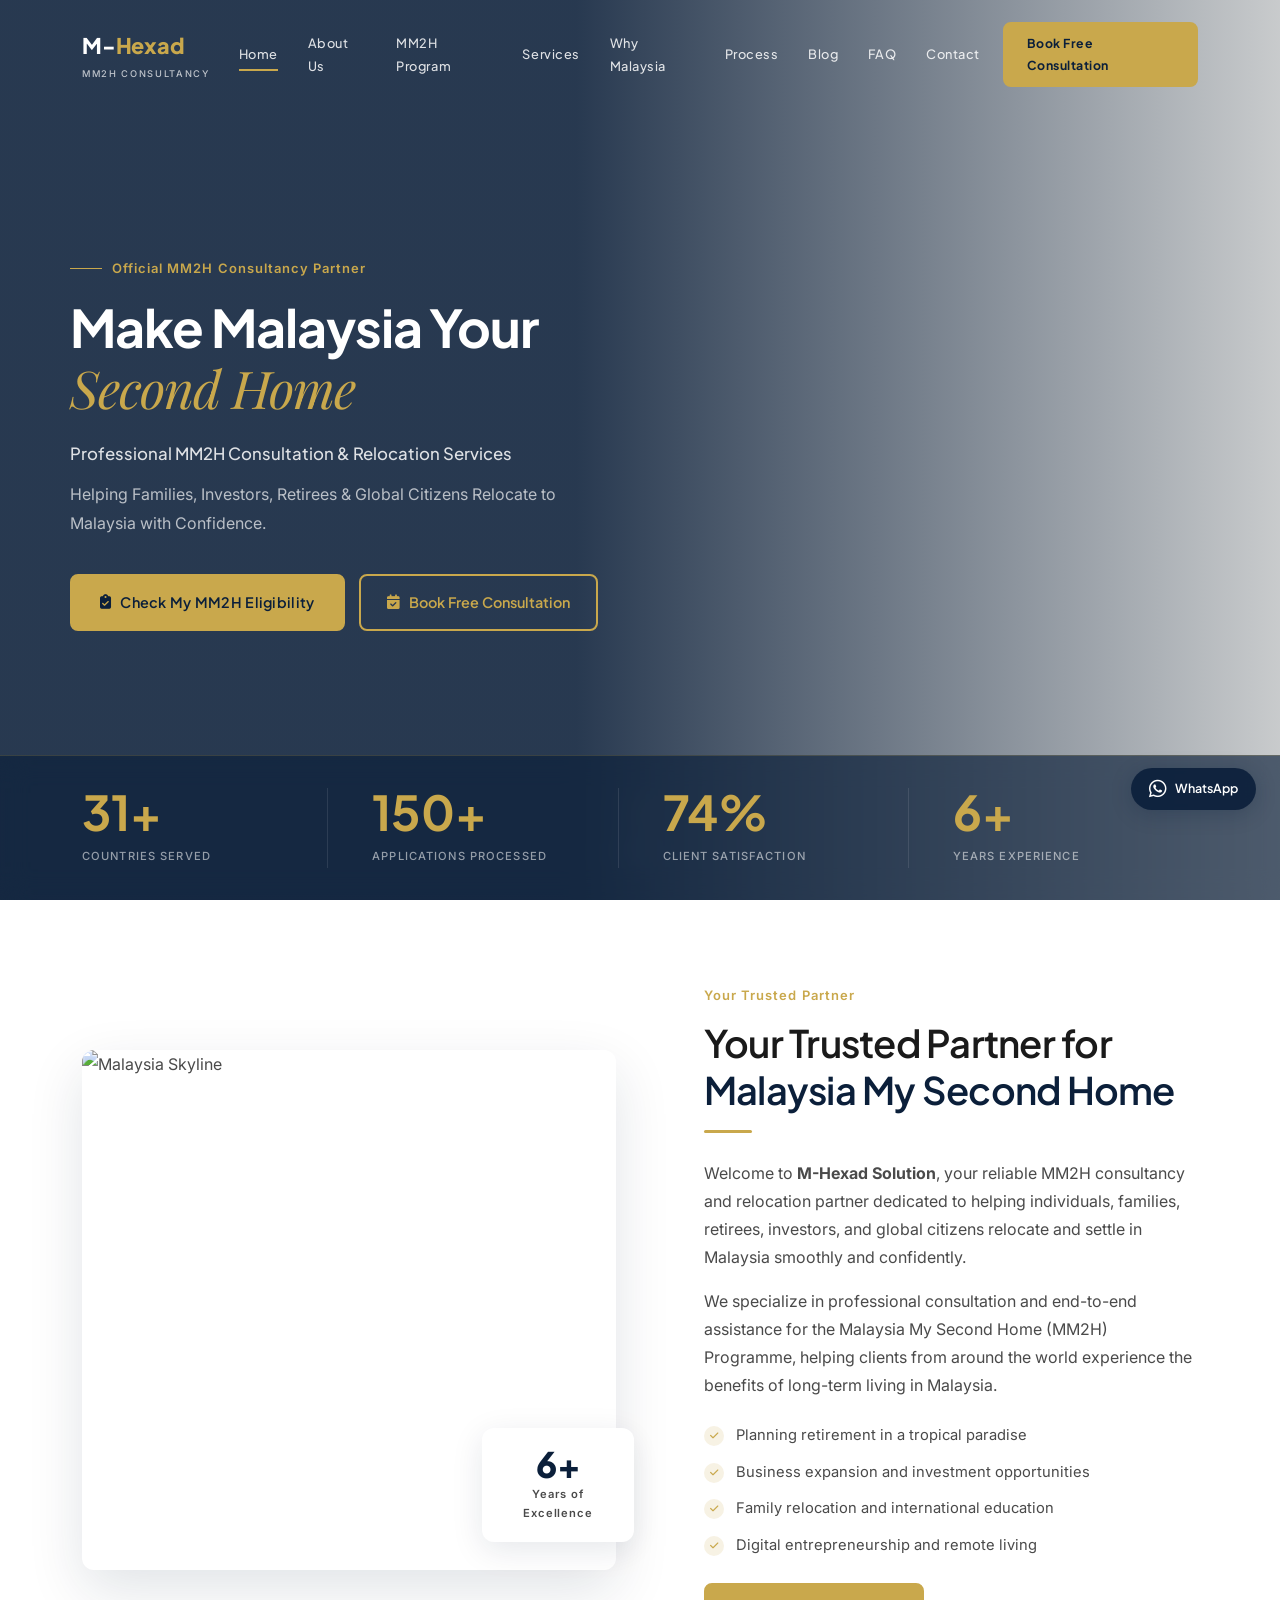
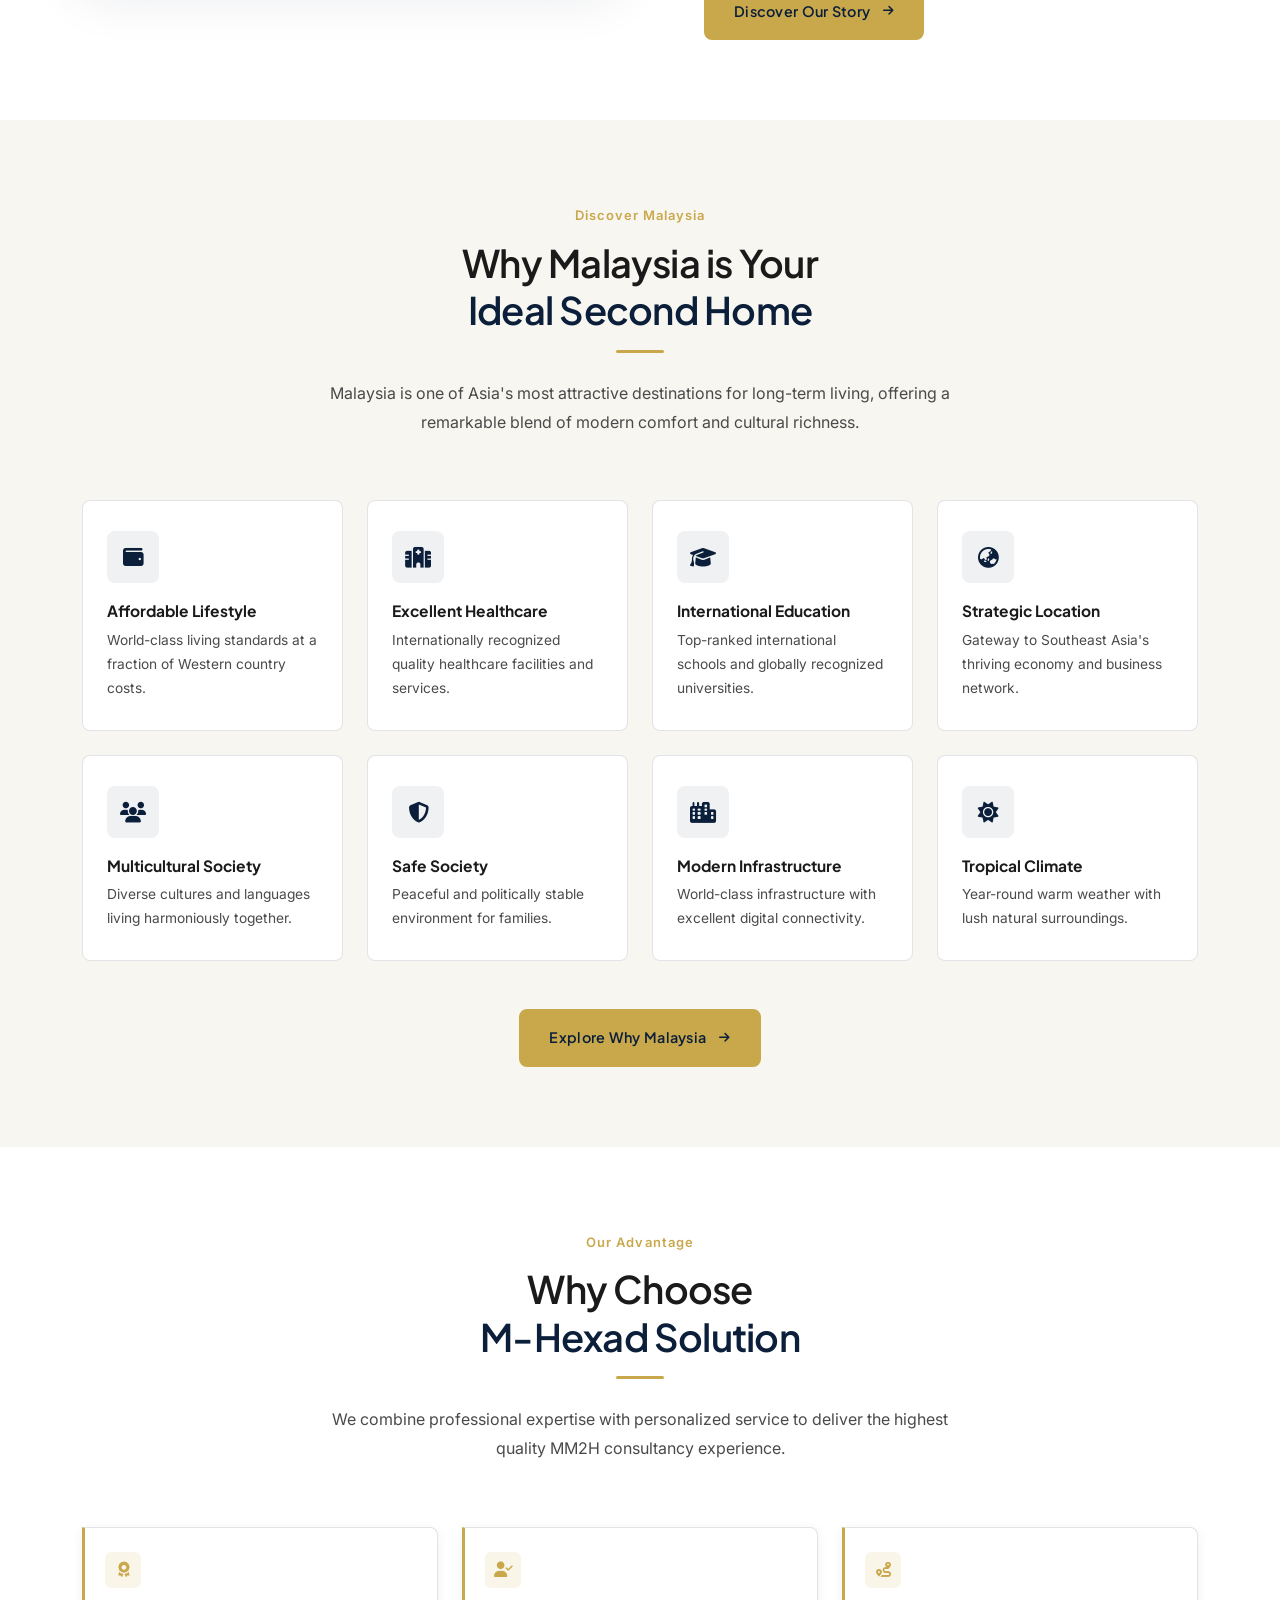
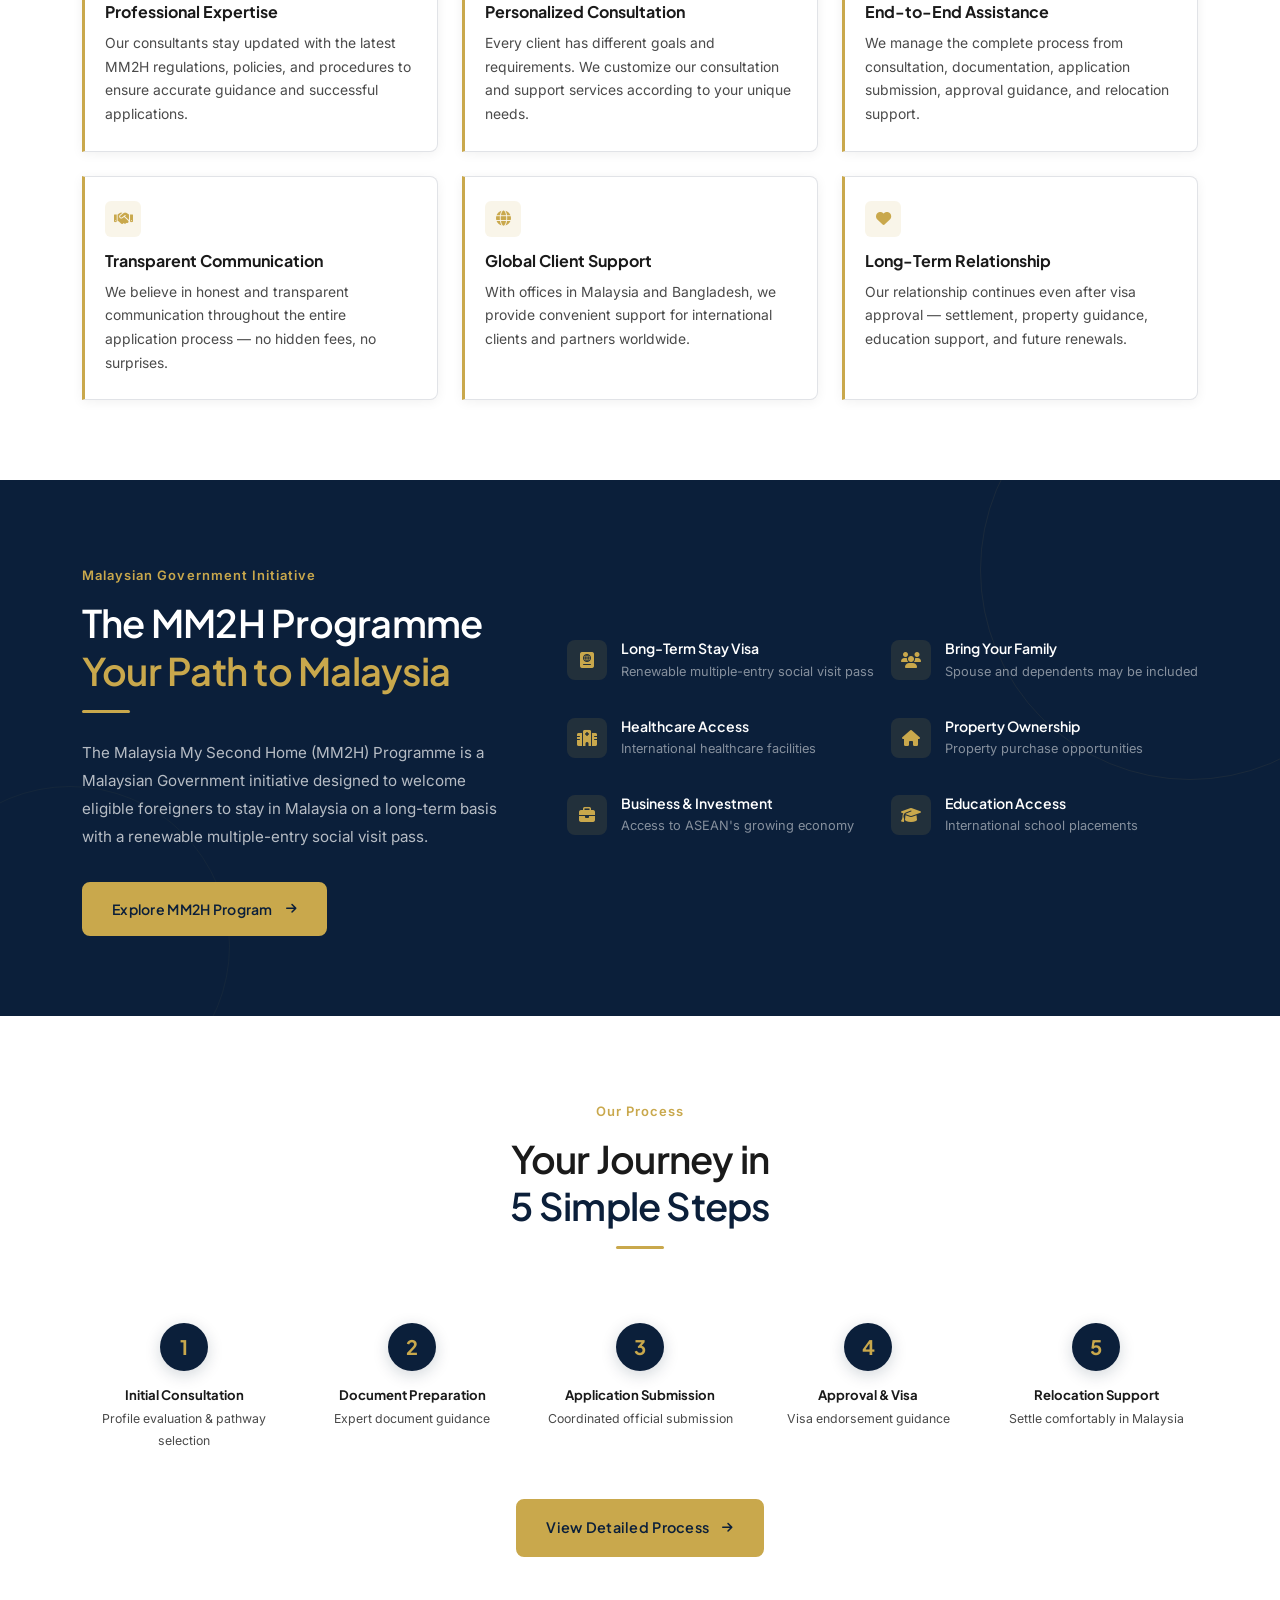
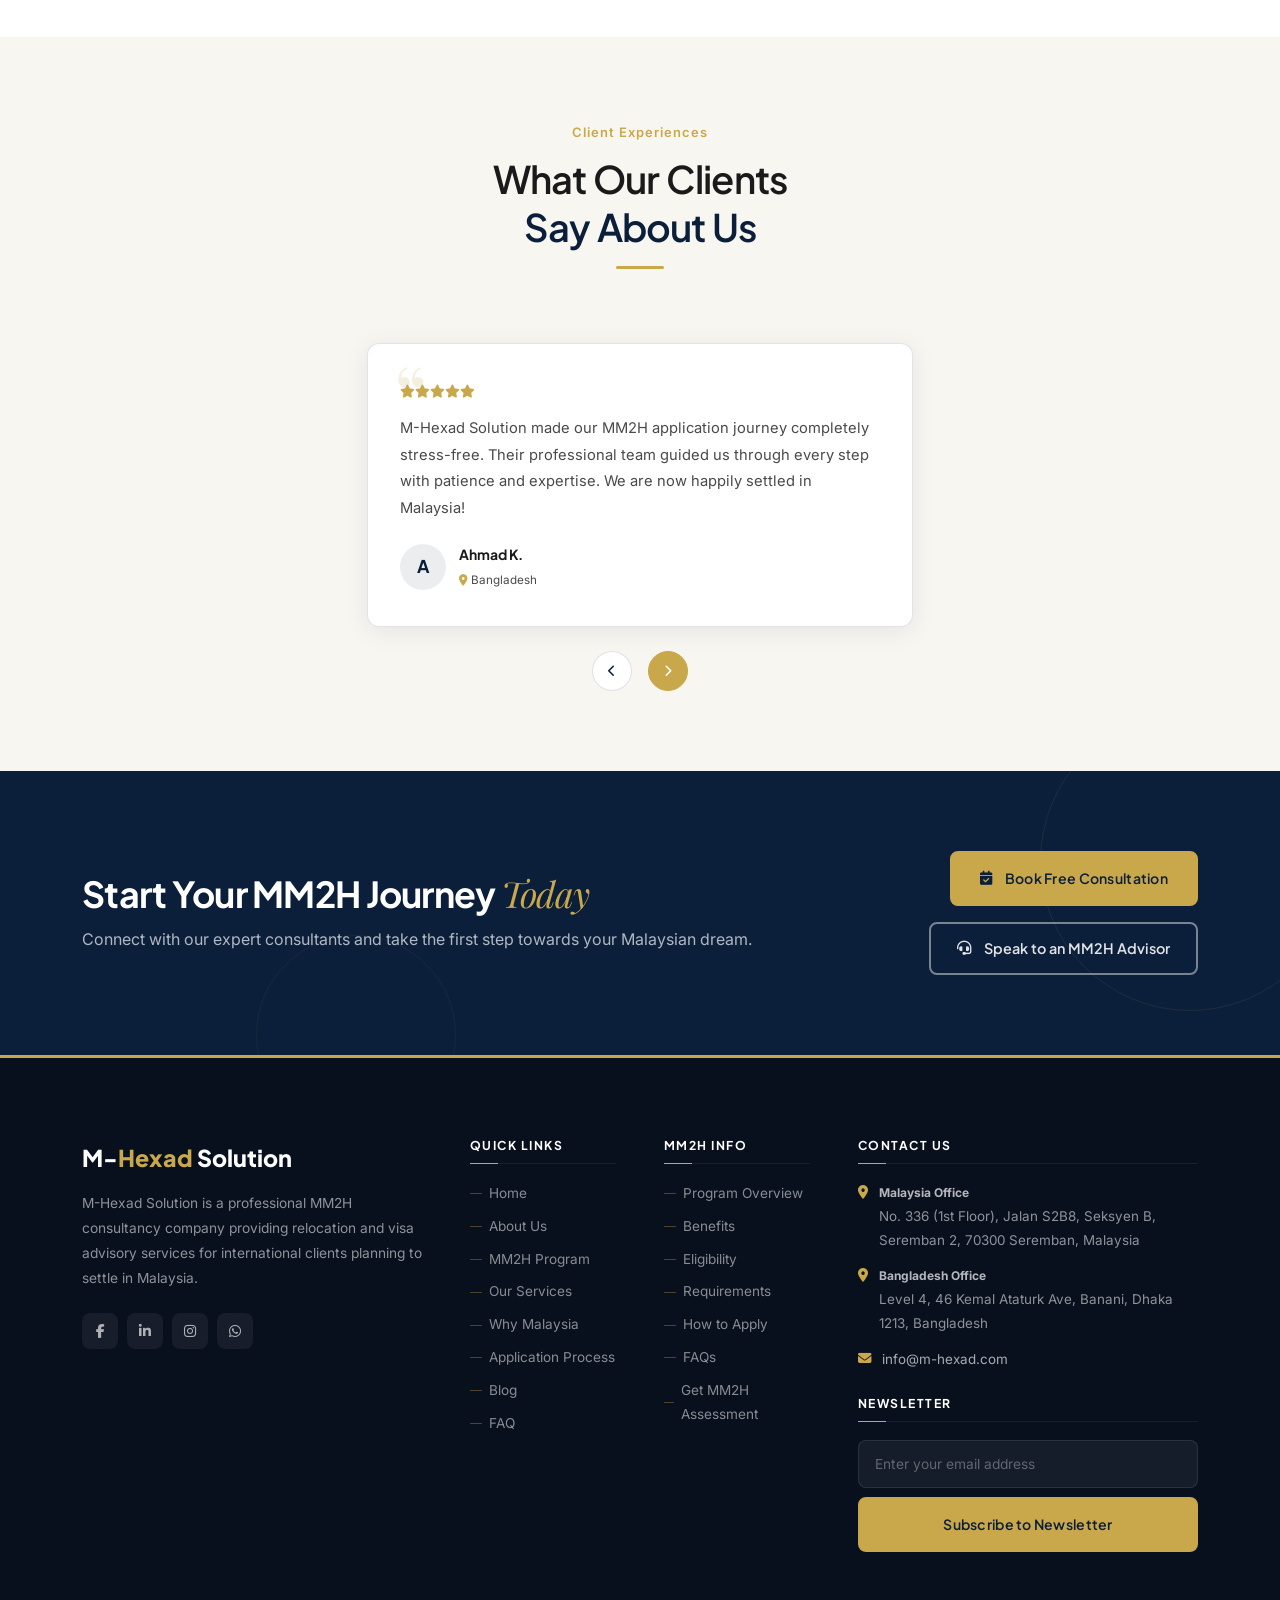
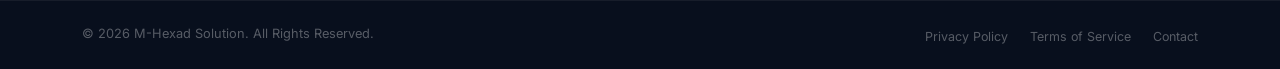
==== commit 0204dc2a: "final update" ====
--- a/index.html
+++ b/index.html
@@ -49,7 +49,7 @@
                     <li class="nav-item"><a class="nav-link" href="blog.html">Blog</a></li>
                     <li class="nav-item"><a class="nav-link" href="faq.html">FAQ</a></li>
                     <li class="nav-item"><a class="nav-link" href="contact.html">Contact</a></li>
-                    <li class="nav-item"><a class="nav-link nav-cta" href="contact.html">Book Consultation</a></li>
+                    <li class="nav-item"><a class="nav-link nav-cta" href="contact.html">Book Free Consultation</a></li>
                 </ul>
             </div>
         </div>
@@ -73,8 +73,9 @@
                     <p class="hero-desc" data-aos="fade-up" data-aos-delay="240">Helping Families, Investors, Retirees
                         &amp; Global Citizens Relocate to Malaysia with Confidence.</p>
                     <div class="hero-buttons" data-aos="fade-up" data-aos-delay="300">
-                        <a href="mm2h.html" class="btn-primary-custom"><i class="fa fa-file-alt"></i> Apply Now</a>
-                        <a href="contact.html" class="btn-outline-custom"><i class="fa fa-calendar-check"></i> Book
+                        <a href="mm2h.html" class="btn-primary-custom"><i class="fa fa-clipboard-check"></i> Check My
+                            MM2H Eligibility</a>
+                        <a href="contact.html" class="btn-outline-custom"><i class="fa fa-calendar-check"></i> Book Free
                             Consultation</a>
                     </div>
                 </div>
@@ -552,10 +553,10 @@
                 </div>
                 <div class="col-lg-4 text-lg-end mt-4 mt-lg-0" data-aos="fade-left">
                     <div class="d-flex gap-3 justify-content-lg-end flex-wrap">
-                        <a href="contact.html" class="btn-gold"><i class="fa fa-calendar-check me-1"></i> Book
+                        <a href="contact.html" class="btn-gold"><i class="fa fa-calendar-check me-1"></i> Book Free
                             Consultation</a>
-                        <a href="contact.html" class="btn-outline-custom"><i class="fa fa-envelope me-1"></i> Contact
-                            Us</a>
+                        <a href="contact.html" class="btn-outline-custom"><i class="fa fa-headset me-1"></i> Speak to an
+                            MM2H Advisor</a>
                     </div>
                 </div>
             </div>
@@ -602,7 +603,7 @@
                         <li><a href="mm2h.html#requirements">Requirements</a></li>
                         <li><a href="process.html">How to Apply</a></li>
                         <li><a href="faq.html">FAQs</a></li>
-                        <li><a href="contact.html">Get Started</a></li>
+                        <li><a href="contact.html">Get MM2H Assessment</a></li>
                     </ul>
                 </div>
                 <div class="col-lg-4">
@@ -648,7 +649,7 @@
     </footer>
 
     <!-- Floating WhatsApp -->
-    <a href="https://wa.me/60XXXXXXXXX" class="float-whatsapp" target="_blank" title="Chat on WhatsApp">
+    <a href="https://wa.me/60XXXXXXXXX" class="float-whatsapp" target="_blank" title="WhatsApp an Expert">
         <i class="fab fa-whatsapp"></i>
     </a>
 
--- a/assets/css/style.css
+++ b/assets/css/style.css
@@ -3079,3 +3079,275 @@
     font-size: 30px;
   }
 }
+
+/* ============================================================
+   MM2H PAGE — TIER CARDS & TABLES (client feedback update)
+   ============================================================ */
+.info-table {
+  border-radius: var(--radius-lg);
+  overflow: hidden;
+  border: 1px solid var(--border);
+  box-shadow: var(--shadow);
+}
+
+.info-table thead {
+  background: var(--color-primary);
+}
+
+.info-table thead th {
+  color: #ffffff;
+  font-family: "Plus Jakarta Sans", sans-serif;
+  font-size: 0.81rem;
+  font-weight: 700;
+  padding: 15px 18px;
+  border: none;
+  letter-spacing: 0.03em;
+}
+
+.info-table tbody td {
+  padding: 13px 18px;
+  font-size: 0.87rem;
+  border-color: var(--border-light);
+  vertical-align: middle;
+}
+
+.info-table tbody tr:hover {
+  background: var(--color-bg-main);
+}
+.info-table .highlight-val {
+  font-weight: 700;
+  color: var(--color-primary);
+  font-size: 0.93rem;
+}
+.info-table .tier-badge {
+  display: inline-flex;
+  align-items: center;
+  gap: 7px;
+  font-weight: 700;
+  font-size: 0.83rem;
+}
+.tier-dot {
+  width: 9px;
+  height: 9px;
+  border-radius: 50%;
+  flex-shrink: 0;
+}
+.dot-silver {
+  background: #9ca3af;
+}
+.dot-gold {
+  background: var(--color-accent);
+}
+.dot-plat {
+  background: var(--color-primary);
+}
+.tier-silver {
+  color: #6b7280;
+}
+.tier-gold {
+  color: #b45309;
+}
+.tier-plat {
+  color: var(--color-primary);
+}
+
+/* Info summary cards */
+.info-card {
+  background: #ffffff;
+  border-radius: var(--radius-lg);
+  padding: 26px 22px;
+  border: 1px solid var(--border);
+  height: 100%;
+  transition: var(--transition);
+  text-align: center;
+  position: relative;
+  overflow: hidden;
+}
+
+.info-card::before {
+  content: "";
+  position: absolute;
+  top: 0;
+  left: 0;
+  right: 0;
+  height: 3px;
+  background: var(--color-accent);
+}
+
+.info-card:hover {
+  transform: translateY(-4px);
+  box-shadow: var(--shadow-md);
+}
+
+.info-card .ic-icon {
+  width: 54px;
+  height: 54px;
+  background: rgba(11, 31, 58, 0.06);
+  border-radius: 50%;
+  display: flex;
+  align-items: center;
+  justify-content: center;
+  margin: 0 auto 14px;
+}
+
+.info-card .ic-icon i {
+  font-size: 1.25rem;
+  color: var(--color-primary);
+}
+.info-card .ic-value {
+  font-family: "Plus Jakarta Sans", sans-serif;
+  font-size: 1.4rem;
+  font-weight: 800;
+  color: var(--color-primary);
+  line-height: 1;
+  margin-bottom: 5px;
+}
+.info-card .ic-label {
+  font-size: 0.78rem;
+  font-weight: 700;
+  color: var(--color-text-body);
+  letter-spacing: 0.04em;
+}
+.info-card .ic-sub {
+  font-size: 0.72rem;
+  color: var(--color-text-body);
+  margin-top: 5px;
+}
+
+/* Tier comparison cards */
+.tier-card {
+  border-radius: var(--radius-lg);
+  padding: 30px 24px;
+  border: 2px solid var(--border);
+  height: 100%;
+  transition: var(--transition);
+  position: relative;
+}
+
+.tier-card:hover {
+  box-shadow: var(--shadow-md);
+  transform: translateY(-3px);
+}
+
+.tier-card.popular {
+  border-color: var(--color-accent);
+  box-shadow: 0 8px 32px rgba(201, 168, 76, 0.16);
+}
+
+.tier-card .popular-badge {
+  position: absolute;
+  top: -12px;
+  left: 50%;
+  transform: translateX(-50%);
+  background: var(--color-accent);
+  color: var(--color-primary);
+  font-size: 0.67rem;
+  font-weight: 800;
+  letter-spacing: 0.1em;
+  text-transform: uppercase;
+  padding: 3px 13px;
+  border-radius: 20px;
+  white-space: nowrap;
+}
+
+.tier-card .tier-name {
+  font-family: "Plus Jakarta Sans", sans-serif;
+  font-size: 1.1rem;
+  font-weight: 800;
+  color: var(--color-primary);
+  margin-bottom: 3px;
+}
+
+.tier-card .tier-age {
+  font-size: 0.75rem;
+  font-weight: 600;
+  color: var(--color-accent);
+  letter-spacing: 0.05em;
+  margin-bottom: 18px;
+  display: block;
+}
+
+.tier-row {
+  display: flex;
+  justify-content: space-between;
+  align-items: center;
+  padding: 9px 0;
+  border-bottom: 1px solid var(--border-light);
+  font-size: 0.84rem;
+}
+
+.tier-row:last-of-type {
+  border-bottom: none;
+}
+.tier-row .tr-label {
+  color: var(--color-text-body);
+}
+.tier-row .tr-val {
+  font-weight: 700;
+  color: var(--color-text-heading);
+  text-align: right;
+}
+
+/* Mini step list (inside navy section) */
+.mini-step {
+  display: flex;
+  gap: 14px;
+  align-items: flex-start;
+  padding: 14px 0;
+  border-bottom: 1px solid rgba(255, 255, 255, 0.08);
+}
+
+.mini-step:last-child {
+  border-bottom: none;
+}
+
+.mini-num {
+  width: 34px;
+  height: 34px;
+  border-radius: 50%;
+  background: var(--color-accent);
+  color: var(--color-primary);
+  font-family: "Plus Jakarta Sans", sans-serif;
+  font-size: 0.82rem;
+  font-weight: 800;
+  display: flex;
+  align-items: center;
+  justify-content: center;
+  flex-shrink: 0;
+}
+
+.mini-step h6 {
+  font-family: "Plus Jakarta Sans", sans-serif;
+  font-size: 0.88rem;
+  font-weight: 700;
+  margin-bottom: 2px;
+}
+.mini-step p {
+  font-size: 0.78rem;
+  margin: 0;
+}
+
+/* Why-Malaysia lifestyle destination card images */
+.icon-card img {
+  border-radius: 0;
+}
+
+/* Founder profile responsive */
+@media (max-width: 767px) {
+  .tier-card {
+    margin-bottom: 8px;
+  }
+  .info-table {
+    overflow-x: auto;
+    display: block;
+  }
+}
+
+@media (max-width: 575px) {
+  .tier-card {
+    padding: 24px 18px;
+  }
+  .info-card {
+    padding: 20px 16px;
+  }
+}
